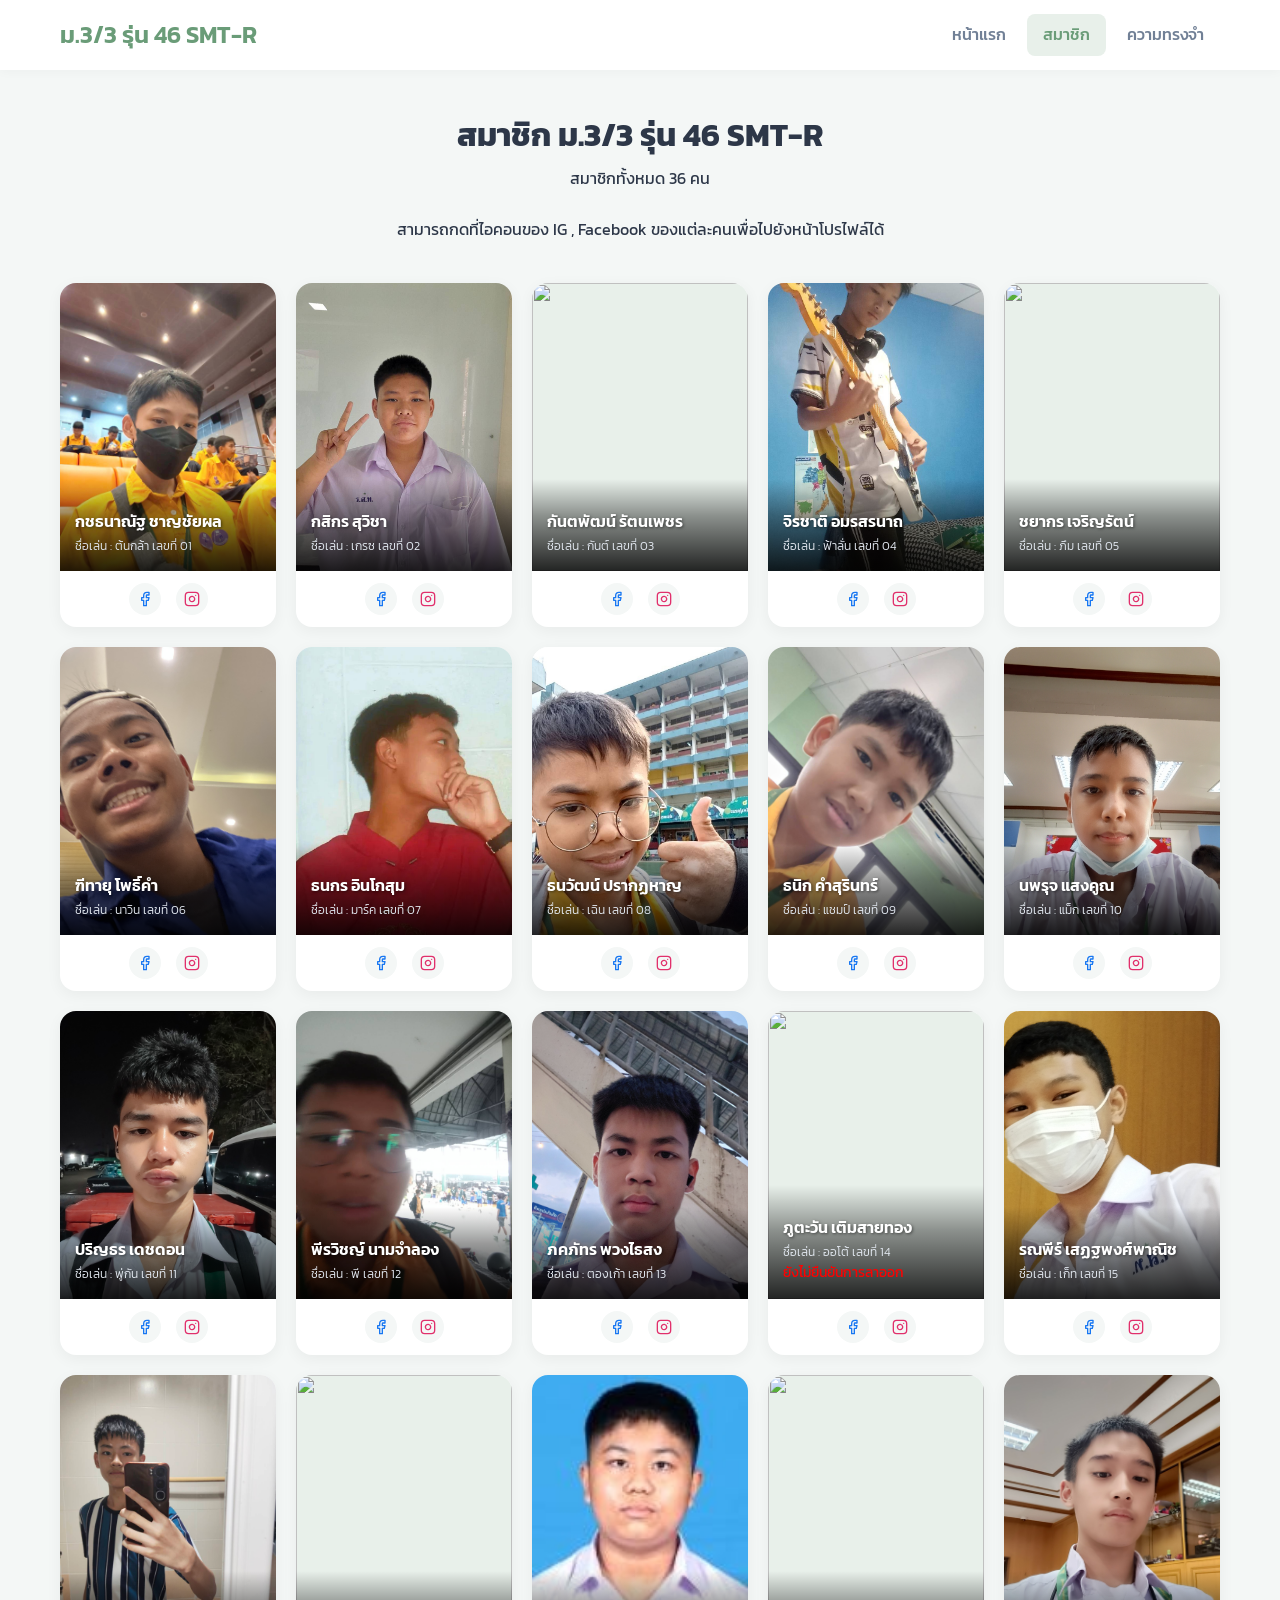
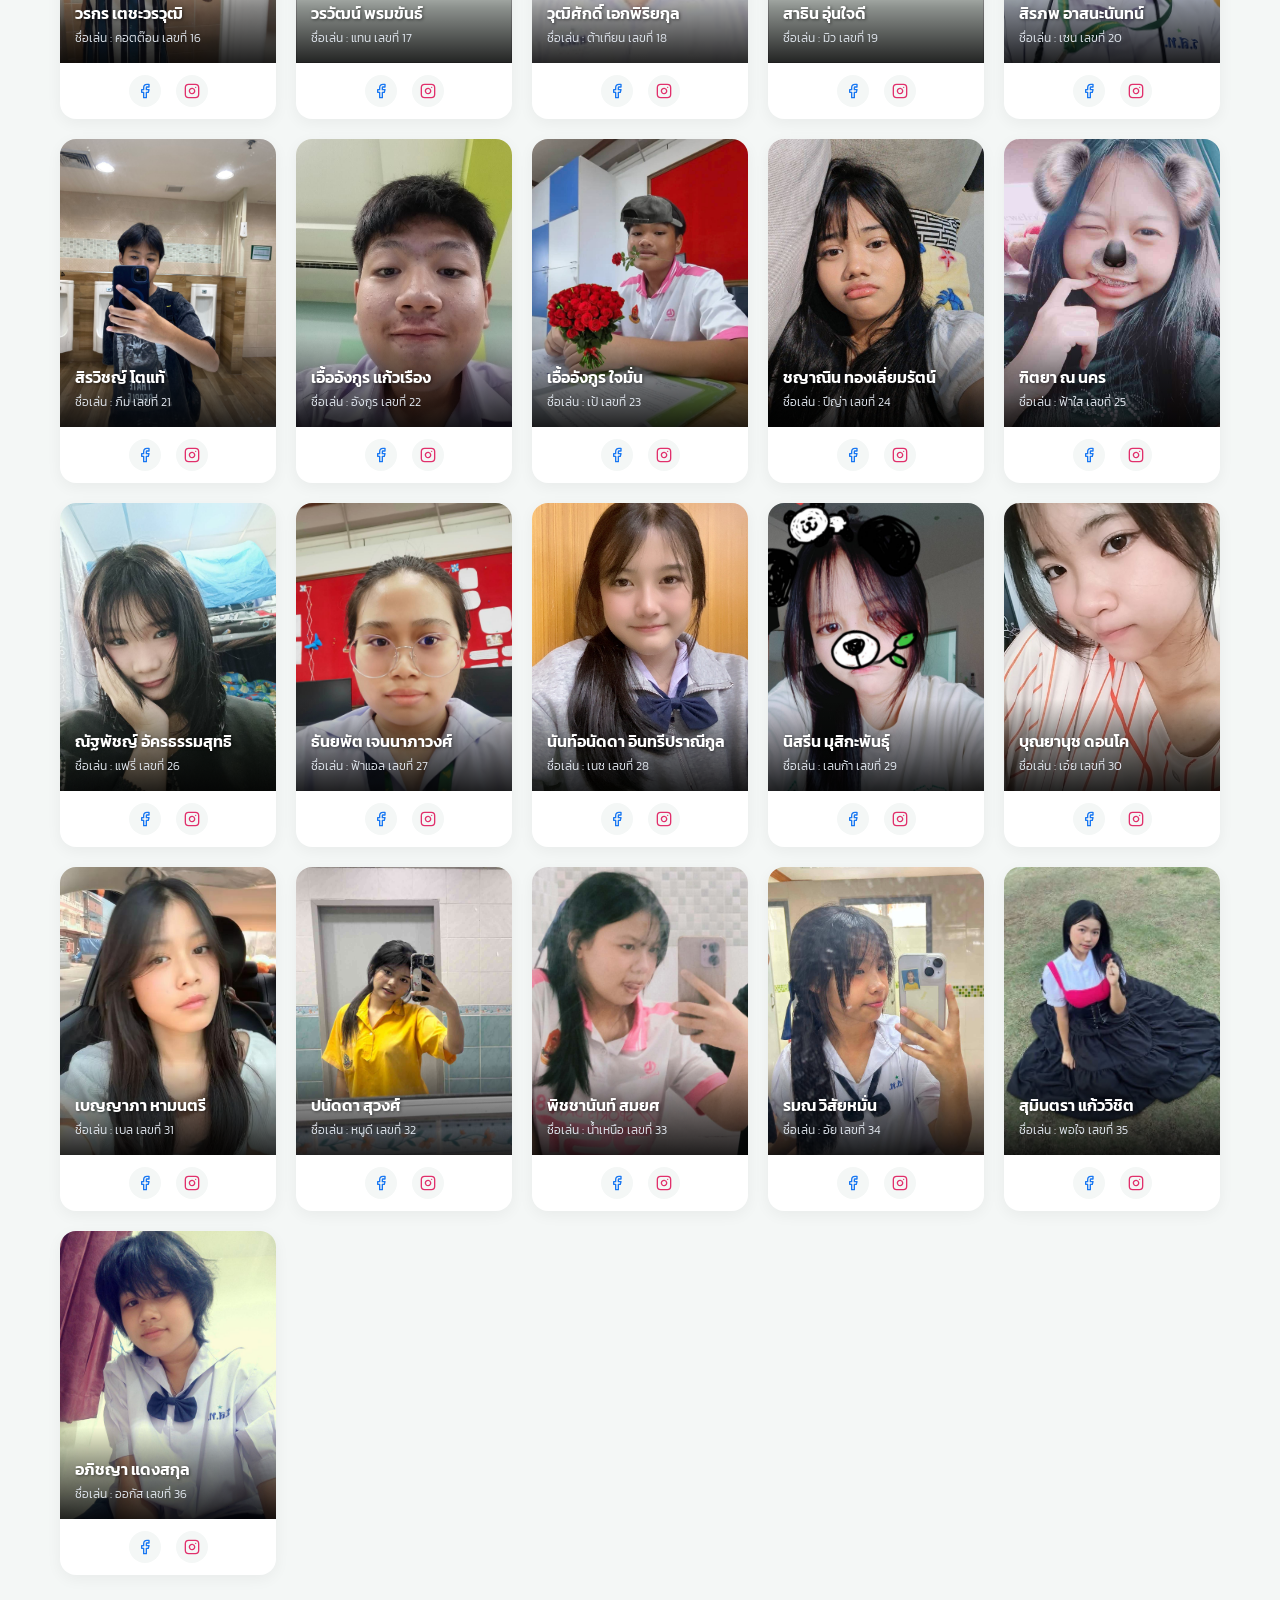
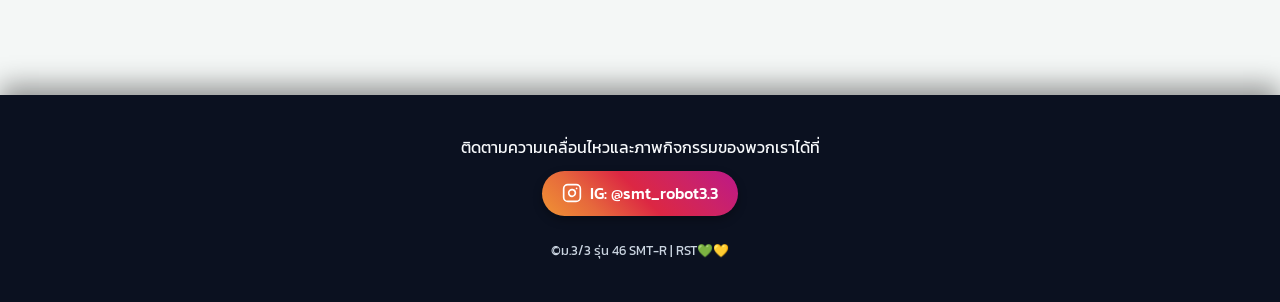
==== classmates.html @ cb4f6c8d "Update classmates.html" ====
<!DOCTYPE html>
<html lang="th">
<head>
    <meta charset="UTF-8">
    <meta name="viewport" content="width=device-width, initial-scale=1.0">
    <title>เพื่อนร่วมห้อง - ม.3/3 รุ่น 46 SMT-R</title>
    
    <!-- ฟอนต์ภาษาไทย Kanit -->
    <link rel="preconnect" href="https://fonts.googleapis.com">
    <link rel="preconnect" href="https://fonts.gstatic.com" crossorigin>
    <link href="https://fonts.googleapis.com/css2?family=Kanit:wght@300;400;500;600&display=swap" rel="stylesheet">

    <style>
        /* =========================================
            โทนสีและพื้นฐาน
           ========================================= */
        :root {
            --bg: #F4F7F6;            /* กำหนดสีพื้นหลังหลักของหน้าเว็บ (เทาอ่อน) */
            --surface: #FFFFFF;       /* กำหนดสีพื้นหลังของการ์ดและแถบเมนู (สีขาว) */
            --primary: #6A9C78;       /* กำหนดสีเขียวหลัก (โทนสบายตา) */
            --primary-light: #E8F0EA; /* กำหนดสีเขียวอ่อนสำหรับพื้นหลังเวลาชี้เมาส์ */
            --text-dark: #2D3748;     /* กำหนดสีตัวอักษรหลัก (สีเทาเข้ม) */
            --text-muted: #718096;    /* กำหนดสีตัวอักษรรอง (สีเทาอ่อน) */
            --border: #E2E8F0;        /* กำหนดสีเส้นขอบ */
        }

        * { 
            box-sizing: border-box;   /* ให้นับเส้นขอบและช่องว่างรวมในความกว้างเสมอ */
            margin: 0;                /* ลบระยะห่างด้านนอกเริ่มต้น */
            padding: 0;               /* ลบระยะห่างด้านในเริ่มต้น */
        }
        
        body {
            font-family: 'Kanit', sans-serif; /* ใช้ฟอนต์ Kanit กับทั้งหน้าเว็บ */
            background-color: var(--bg);      /* ดึงสีพื้นหลังหลักมาใช้ */
            color: var(--text-dark);          /* ดึงสีตัวอักษรหลักมาใช้ */
            line-height: 1.6;                 /* กำหนดความห่างระหว่างบรรทัดให้อ่านง่าย */
        }

        /* =========================================
           แถบนำทาง (Nav)
           ========================================= */
        nav {
            background-color: var(--surface); /* ให้แถบเมนูเป็นสีขาว */
            box-shadow: 0 2px 10px rgba(0,0,0,0.03); /* สร้างเงาบางๆ ด้านล่างแถบเมนู */
            position: sticky;                 /* ให้เมนูลอยติดขอบจอด้านบนเวลาเลื่อนลง */
            top: 0;                           /* ติดที่ตำแหน่งบนสุด (0px) */
            z-index: 100;                     /* ตั้งค่าความสูงของเลเยอร์ไม่ให้ถูกบัง */
        }
        .nav-box {
            max-width: 1200px;                /* จำกัดความกว้างเมนูไม่ให้ยาวเกิน 1200px */
            margin: 0 auto;                   /* จัดแถบเมนูให้อยู่กึ่งกลางหน้าจอ */
            padding: 0 20px;                  /* เว้นระยะห่างด้านซ้ายขวา 20px */
            display: flex;                    /* จัดวางองค์ประกอบในเมนูแนวนอน */
            justify-content: space-between;   /* ดันโลโก้ไปซ้ายสุด และเมนูไปขวาสุด */
            align-items: center;              /* จัดทุกอย่างให้อยู่กึ่งกลางแนวตั้ง */
            height: 70px;                     /* กำหนดความสูงของแถบเมนู */
        }
        .logo { 
            font-size: 1.5rem;                /* ขนาดตัวอักษรโลโก้ */
            font-weight: 600;                 /* ความหนาของตัวอักษร (หนา) */
            color: var(--primary);            /* สีโลโก้ (สีเขียวหลัก) */
            text-decoration: none;            /* เอาเส้นใต้ลิงก์ออก */
        }
        .menus { 
            display: flex;                    /* จัดเรียงปุ่มเมนูแนวนอน */
            gap: 5px;                         /* ระยะห่างระหว่างปุ่ม 5px */
        }
        .nav-link {
            text-decoration: none;            /* เอาเส้นใต้ลิงก์ออก */
            color: var(--text-muted);         /* สีตัวอักษรปุ่มปกติ */
            padding: 8px 16px;                /* ระยะห่างด้านในของปุ่ม (บน-ล่าง 8, ซ้าย-ขวา 16) */
            border-radius: 8px;               /* ความโค้งมนของปุ่ม */
            transition: 0.3s;                 /* เอฟเฟกต์การเปลี่ยนสีใช้เวลา 0.3 วินาที */
            font-weight: 500;                 /* ความหนาตัวอักษรระดับปานกลาง */
        }
        .nav-link:hover { 
            background-color: #F8FAFC;        /* สีพื้นหลังเมื่อเอาเมาส์ไปชี้ */
            color: var(--primary);            /* เปลี่ยนสีตัวอักษรเป็นสีเขียว */
        }
        .nav-link.active { 
            background-color: var(--primary-light); /* สีพื้นหลังของหน้าที่เปิดอยู่ปัจจุบัน */
            color: var(--primary);                  /* สีตัวอักษรของหน้าที่เปิดอยู่ปัจจุบัน */
        }

        /* =========================================
           เนื้อหาหลัก
           ========================================= */
        main { 
            max-width: 1200px;                /* จำกัดความกว้างเนื้อหาหลัก */
            margin: 40px auto;                /* จัดกึ่งกลาง ห่างจากด้านบน 40px */
            padding: 0 20px 80px 20px;        /* เว้นระยะห่างซ้าย ขวา ล่าง */
        }
        .header { 
            text-align: center;               /* จัดตัวอักษรให้อยู่กึ่งกลาง */
            margin-bottom: 40px;              /* เว้นระยะห่างด้านล่าง 40px ก่อนเริ่มการ์ด */
        }
        .header h2 { 
            font-size: 2rem;                  /* ขนาดหัวข้อ */
            margin-bottom: 5px;               /* ระยะห่างใต้หัวข้อเล็กน้อย */
        }

        /* =========================================
           การ์ดเพื่อน (Grid & Card)
           ========================================= */
        .grid-box {
            display: grid;                    /* ใช้ Grid Layout จัดเรียงการ์ด */
            grid-template-columns: repeat(auto-fill, minmax(180px, 1fr)); /* ปรับจำนวนคอลัมน์อัตโนมัติตามขนาดจอ */
            gap: 20px;                        /* ระยะห่างระหว่างการ์ดแต่ละใบ 20px */
        }
        .card {
            background-color: var(--surface); /* พื้นหลังการ์ดสีขาว */
            border-radius: 16px;              /* มุมการ์ดโค้ง 16px */
            overflow: hidden;                 /* ซ่อนเนื้อหาที่ล้นออกนอกกรอบการ์ด */
            box-shadow: 0 4px 15px rgba(0,0,0,0.05); /* เงาบางๆ ให้การ์ดดูลอยขึ้น */
            transition: transform 0.3s, box-shadow 0.3s; /* เอฟเฟกต์เคลื่อนไหว 0.3 วินาที */
            display: flex;                    /* จัดเนื้อหาภายในการ์ดเป็นคอลัมน์ */
            flex-direction: column;           /* เรียงจากบนลงล่าง */
        }
        .card:hover { 
            transform: translateY(-5px);      /* เมื่อเอาเมาส์ชี้ ให้การ์ดลอยขึ้น 5px */
            box-shadow: 0 8px 25px rgba(0,0,0,0.1);  /* เพิ่มเงาให้เข้มขึ้นเวลาชี้ */
        }

        /* รูปภาพ */
        .img-box {
            position: relative;               /* กำหนดเป็นกรอบอ้างอิงสำหรับข้อความทับรูป */
            width: 100%;                      /* ความกว้างเต็มกรอบการ์ด */
            aspect-ratio: 3 / 4;              /* ล็อคสัดส่วนรูปเป็นแนวตั้ง (3:4) */
            background-color: var(--primary-light); /* สีพื้นหลังตอนรอโหลดรูป */
            overflow: hidden;                 /* ตัดรูปส่วนที่ล้นออกไป */
        }
        .img { 
            width: 100%;                      /* รูปขยายเต็มความกว้าง */
            height: 100%;                     /* รูปขยายเต็มความสูง */
            object-fit: cover;                /* จัดภาพให้เต็มพื้นที่โดยไม่เสียสัดส่วน */
            object-position: center;          /* โฟกัสรูปที่จุดกึ่งกลางเสมอ */
        }

        /* ข้อความทับรูป */
        .info {
            position: absolute;               /* จัดวางอิสระซ้อนทับไปบนรูป */
            bottom: 0;                        /* ชิดขอบด้านล่าง */
            left: 0;                          /* ชิดซ้าย */
            right: 0;                         /* ชิดขวา */
            padding: 30px 15px 15px 15px;     /* ระยะห่างของข้อความ */
            background: linear-gradient(to top, rgba(0,0,0,0.85), rgba(0,0,0,0.4) 60%, transparent); /* ไล่สีดำฟุ้งๆ จากล่างขึ้นบน */
            color: white;                     /* สีตัวอักษรเป็นสีขาว */
        }
        .name { 
            font-size: 1rem;                  /* ขนาดชื่อ */
            font-weight: 600;                 /* ความหนาของชื่อ */
            margin-bottom: 2px;               /* ห่างจากชื่อเล่นด้านล่าง 2px */
            text-shadow: 1px 1px 3px rgba(0,0,0,0.5); /* เพิ่มเงาตัวหนังสือให้อ่านง่ายขึ้น */
        }
        .nick-num { 
            font-size: 0.75rem;               /* ขนาดชื่อเล่นและเลขที่ */
            font-weight: 300;                 /* ความหนาน้อย */
            color: #E2E8F0;                   /* สีเทาอ่อนมากๆ */
        }

        .nick-to {
            font-size: 0.85rem;               /* ขนาดชื่อเล่นและเลขที่ */
            font-weight: 400;                 /* ความหนาน้อย */
            color: #ff0000;  
        }

        /* ปุ่มโซเชียล */
        .social { 
            padding: 12px;                    /* ระยะห่างกรอบโซเชียล */
            display: flex;                    /* วางปุ่มแนวนอน */
            justify-content: center;          /* ให้อยู่กึ่งกลาง */
            gap: 15px;                        /* ห่างกัน 15px */
        }
        .s-btn {
            display: inline-flex;             /* จัดไอคอนและข้อความในปุ่ม */
            align-items: center;              /* ให้อยู่กึ่งกลางแนวตั้ง */
            background-color: var(--bg);      /* สีพื้นหลังปุ่มโซเชียล */
            color: var(--text-muted);         /* สีไอคอนเริ่มต้น */
            border-radius: 20px;              /* ทำปุ่มให้โค้งมน */
            text-decoration: none;            /* เอาเส้นใต้ออก */
            overflow: hidden;                 /* ซ่อนข้อความเวลาปุ่มยังไม่ขยาย */
            max-width: 32px;                  /* ขนาดกว้างเริ่มต้นเท่ากับความสูง */
            height: 32px;                     /* ความสูงปุ่ม */
            transition: max-width 0.4s, background-color 0.3s; /* แอนิเมชันปุ่มยืดออก */
        }
        .s-icon { 
            width: 32px;                      /* ความกว้างกล่องไอคอน */
            height: 32px;                     /* ความสูงกล่องไอคอน */
            display: flex;                    /* ใช้ Flexbox */
            align-items: center;              /* จัดไอคอนกึ่งกลางแนวตั้ง */
            justify-content: center;          /* จัดไอคอนกึ่งกลางแนวนอน */
            flex-shrink: 0;                   /* ห้ามกล่องไอคอนหดตัว */
        }
        .s-icon svg { 
            width: 16px;                      /* ขนาดภาพไอคอน SVG */
            height: 16px; 
        }
        .s-name { 
            font-size: 0.75rem;               /* ขนาดตัวหนังสือชื่อแอป */
            font-weight: 500;                 /* ความหนาตัวหนังสือ */
            opacity: 0;                       /* ซ่อนข้อความไว้เริ่มต้น */
            transition: opacity 0.3s;         /* เอฟเฟกต์ค่อยๆ แสดงข้อความ */
        }

        .s-btn:hover { 
            max-width: 120px;                 /* ขยายความกว้างปุ่มเมื่อเอาเมาส์ชี้ */
        }
        .s-btn:hover .s-name { 
            opacity: 1;                       /* แสดงข้อความ */
            margin-right: 12px;               /* ขยับข้อความออกจากขอบขวา */
        }

        .fb:hover { background-color: #1877F2; color: white; } /* สี Facebook ตอนชี้ */
        .fb:hover .s-icon { color: white; }
        .fb .s-icon { color: #1877F2; }       /* สีโลโก้ Facebook เริ่มต้น */

        .ig:hover { background: linear-gradient(45deg, #f09433, #e6683c, #dc2743, #cc2366, #bc1888); color: white; } /* สี IG ตอนชี้ */
        .ig:hover .s-icon { color: white; }
        .ig .s-icon { color: #E1306C; }       /* สีโลโก้ IG เริ่มต้น */

        /* =========================================
           ฟุตเตอร์ (Footer) น้ำเงินเข้ม & มีเงา
           ========================================= */
        footer {
            text-align: center;               /* จัดข้อความให้อยู่กึ่งกลาง */
            padding: 40px 20px;               /* ระยะขอบด้านใน (บนล่าง 40px ซ้ายขวา 20px) */
            background-color: #0B1120;        /* สีน้ำเงินเข้มอมดำ (Navy/Blackish blue) */
            color: #F8FAFC;                   /* สีตัวอักษรขาว/เทาอ่อน */
            position: relative;               /* เพื่อให้ตั้งค่า z-index ได้ */
            z-index: 10;                      /* ดันเลเยอร์ขึ้นมาให้สูงกว่าส่วนเนื้อหาหลัก */
            box-shadow: 0 -10px 25px rgba(0, 0, 0, 0.4); /* สร้างเงาสีดำฟุ้งๆ ทอดขึ้นไปด้านบน (-10px) */
        }
        .footer-box { 
            max-width: 1200px;                /* จำกัดความกว้างเนื้อหาข้างในฟุตเตอร์ */
            margin: 0 auto;                   /* จัดกึ่งกลางหน้าจอ */
            display: flex;                    /* จัดเรียงข้อความและปุ่ม */
            flex-direction: column;           /* เรียงจากบนลงล่าง */
            align-items: center;              /* ให้อยู่กึ่งกลางตรงกลาง */
            gap: 10px;                        /* ระยะห่างแต่ละบรรทัด 10px */
        }
        .ig-btn {
            display: inline-flex;             /* จัดไอคอนและตัวอักษรในปุ่มให้อยู่บรรทัดเดียวกัน */
            align-items: center;              /* ให้ไอคอนและอักษรอยู่กึ่งกลางบรรทัด */
            gap: 8px;                         /* ระยะห่างระหว่างไอคอนและตัวอักษร */
            background: linear-gradient(45deg, #f09433, #e6683c, #dc2743, #cc2366, #bc1888); /* ไล่สี Instagram */
            color: white;                     /* ตัวอักษรสีขาว */
            padding: 10px 20px;               /* ขนาดปุ่มด้านใน */
            border-radius: 30px;              /* มุมปุ่มโค้งมน */
            text-decoration: none;            /* เอาเส้นใต้ของลิงก์ออก */
            font-weight: 500;                 /* ความหนาปุ่มระดับกลาง */
            box-shadow: 0 4px 10px rgba(0,0,0,0.3); /* สร้างเงาปุ่มเล็กน้อย */
            transition: transform 0.3s, box-shadow 0.3s; /* แอนิเมชันปุ่มกดลง */
        }
        .ig-btn:hover { 
            transform: translateY(-3px);      /* เวลาชี้ให้ปุ่มลอยขึ้นนิดนึง */
            box-shadow: 0 8px 15px rgba(225, 48, 108, 0.5); /* เงาเข้มขึ้นตามสีชมพูไอจี */
        }
        .ig-btn svg { 
            width: 20px;                      /* กำหนดขนาดไอคอน IG */
            height: 20px; 
        }
        .footer-copyright {
            font-size: 0.8rem;                /* กำหนดให้ขนาดตัวหนังสือลิขสิทธิ์เล็กลง */
            margin-top: 15px;                 /* ห่างจากปุ่มด้านบน 15px */
            color: #cbd5e1;                   /* ใช้สีเทาหม่นๆ ไม่แย่งจุดสนใจ */
        }

        /* =========================================
            มือถือ (Responsive)
           ========================================= */
        @media (max-width: 480px) {
            .nav-box { flex-direction: column; height: auto; padding: 10px 20px; gap: 10px; }
            .grid-box { grid-template-columns: repeat(2, 1fr); gap: 12px; } /* บังคับ 2 คอลัมน์ */
            .info { padding: 20px 10px 10px 10px; }
            .name { font-size: 0.85rem; }
            .nick-num { font-size: 0.65rem; }
            .social { padding: 8px; gap: 8px; }
            .s-btn { height: 28px; max-width: 28px; }
            .s-icon { width: 28px; height: 28px; }
            .s-icon svg { width: 14px; height: 14px; }
            .s-btn:hover { max-width: 100px; }
        }
    </style>
</head>
<body>

    <nav>
        <div class="nav-box">
            <a href="index.html" class="logo"> ม.3/3 รุ่น 46 SMT-R</a>
            <div class="menus">
                <a href="index.html" class="nav-link">หน้าแรก</a>
                <a href="classmates.html" class="nav-link active">สมาชิก</a>
                
                <a href="memories.html" class="nav-link">ความทรงจำ</a>
            </div>
        </div>
    </nav>

    <main>
        <div class="header">
            <h2>สมาชิก ม.3/3 รุ่น 46 SMT-R</h2>
            <p>สมาชิกทั้งหมด 36 คน</p>
            <br>
            <p>สามารถกดที่ไอคอนของ IG , Facebook ของแต่ละคนเพื่อไปยังหน้าโปรไฟล์ได้</p>
        </div>
        
        <div class="grid-box">
            
            <!-- คนที่ 01 -->
            <div class="card">
                <div class="img-box">
                    <img src="tonkla.jpg" alt="รูปเพื่อน" class="img">
                    <div class="info">
                        <h3 class="name">กชธนาณัฐ ชาญชัยผล</h3>
                        <p class="nick-num">ชื่อเล่น : ต้นกล้า  เลขที่ 01</p>
                    </div>
                </div>
                <div class="social">
                    <a href="https://www.facebook.com/share/1FX5ShppeL/" class="s-btn fb"><span class="s-icon"><svg xmlns="http://www.w3.org/2000/svg" viewBox="0 0 24 24" fill="none" stroke="currentColor" stroke-width="2" stroke-linecap="round" stroke-linejoin="round"><path d="M18 2h-3a5 5 0 0 0-5 5v3H7v4h3v8h4v-8h3l1-4h-4V7a1 1 0 0 1 1-1h3z"></path></svg></span><span class="s-name">Kochthananat chanchaipol</span></a>
                    <a href="https://www.instagram.com/tonkla_5.8y?igsh=MWU4dWRueWw5M2Q1eQ==" class="s-btn ig"><span class="s-icon"><svg xmlns="http://www.w3.org/2000/svg" viewBox="0 0 24 24" fill="none" stroke="currentColor" stroke-width="2" stroke-linecap="round" stroke-linejoin="round"><rect x="2" y="2" width="20" height="20" rx="5" ry="5"></rect><path d="M16 11.37A4 4 0 1 1 12.63 8 4 4 0 0 1 16 11.37z"></path><line x1="17.5" y1="6.5" x2="17.51" y2="6.5"></line></svg></span><span class="s-name">@tonkla_5.8y</span></a>
                </div>
            </div>

            <!-- คนที่ 02 -->
            <div class="card">
                <div class="img-box">
                    <img src="ged.jpg" alt="รูปเพื่อน" class="img">
                    <div class="info">
                        <h3 class="name">กสิกร สุวิชา</h3>
                        <p class="nick-num">ชื่อเล่น : เกรซ  เลขที่ 02</p>
                    </div>
                </div>
                <div class="social">
                    <a href="https://www.facebook.com/share/1B6TUvKcwF/" class="s-btn fb"><span class="s-icon"><svg xmlns="http://www.w3.org/2000/svg" viewBox="0 0 24 24" fill="none" stroke="currentColor" stroke-width="2" stroke-linecap="round" stroke-linejoin="round"><path d="M18 2h-3a5 5 0 0 0-5 5v3H7v4h3v8h4v-8h3l1-4h-4V7a1 1 0 0 1 1-1h3z"></path></svg></span><span class="s-name">Kasikron Sunaree Nantasan</span></a>
                    <a href="https://www.instagram.com/kasikorn2555?igsh=MmZ2Z3VnMTRsZXoy " class="s-btn ig"><span class="s-icon"><svg xmlns="http://www.w3.org/2000/svg" viewBox="0 0 24 24" fill="none" stroke="currentColor" stroke-width="2" stroke-linecap="round" stroke-linejoin="round"><rect x="2" y="2" width="20" height="20" rx="5" ry="5"></rect><path d="M16 11.37A4 4 0 1 1 12.63 8 4 4 0 0 1 16 11.37z"></path><line x1="17.5" y1="6.5" x2="17.51" y2="6.5"></line></svg></span><span class="s-name">@kasikorn2555</span></a>
                </div>
            </div>

            <!-- คนที่ 03 -->
            <div class="card">
                <div class="img-box">
                    <img src="" alt="" class="img">
                    <div class="info">
                        <h3 class="name">กันตพัฒน์ รัตนเพชร</h3>
                        <p class="nick-num">ชื่อเล่น : กันต์  เลขที่ 03</p>
                    </div>
                </div>
                <div class="social">
                    <a href="#" class="s-btn fb"><span class="s-icon"><svg xmlns="http://www.w3.org/2000/svg" viewBox="0 0 24 24" fill="none" stroke="currentColor" stroke-width="2" stroke-linecap="round" stroke-linejoin="round"><path d="M18 2h-3a5 5 0 0 0-5 5v3H7v4h3v8h4v-8h3l1-4h-4V7a1 1 0 0 1 1-1h3z"></path></svg></span><span class="s-name">ไม่ทราบข้อมูล</span></a>
                    <a href="#" class="s-btn ig"><span class="s-icon"><svg xmlns="http://www.w3.org/2000/svg" viewBox="0 0 24 24" fill="none" stroke="currentColor" stroke-width="2" stroke-linecap="round" stroke-linejoin="round"><rect x="2" y="2" width="20" height="20" rx="5" ry="5"></rect><path d="M16 11.37A4 4 0 1 1 12.63 8 4 4 0 0 1 16 11.37z"></path><line x1="17.5" y1="6.5" x2="17.51" y2="6.5"></line></svg></span><span class="s-name">ไม่ทราบข้อมูล</span></a>
                </div>
            </div>

            <!-- คนที่ 04 -->
            <div class="card">
                <div class="img-box">
                    <img src="fahlan.jpg" alt="รูปเพื่อน" class="img">
                    <div class="info">
                        <h3 class="name">จิรชาติ อมรสรนาถ</h3>
                        <p class="nick-num">ชื่อเล่น : ฟ้าลั่น  เลขที่ 04</p>
                    </div>
                </div>
                <div class="social">
                    <a href="#" class="s-btn fb"><span class="s-icon"><svg xmlns="http://www.w3.org/2000/svg" viewBox="0 0 24 24" fill="none" stroke="currentColor" stroke-width="2" stroke-linecap="round" stroke-linejoin="round"><path d="M18 2h-3a5 5 0 0 0-5 5v3H7v4h3v8h4v-8h3l1-4h-4V7a1 1 0 0 1 1-1h3z"></path></svg></span><span class="s-name">ถูกลบออกโดยมิทราบสาเหตุ</span></a>
                    <a href="https://www.instagram.com/numtui_67/" class="s-btn ig"><span class="s-icon"><svg xmlns="http://www.w3.org/2000/svg" viewBox="0 0 24 24" fill="none" stroke="currentColor" stroke-width="2" stroke-linecap="round" stroke-linejoin="round"><rect x="2" y="2" width="20" height="20" rx="5" ry="5"></rect><path d="M16 11.37A4 4 0 1 1 12.63 8 4 4 0 0 1 16 11.37z"></path><line x1="17.5" y1="6.5" x2="17.51" y2="6.5"></line></svg></span><span class="s-name">@numtui_67</span></a>
                </div>
            </div>

            <!-- คนที่ 05 -->
            <div class="card">
                <div class="img-box">
                    <img src="" alt="" class="img">
                    <div class="info">
                        <h3 class="name">ชยากร เจริญรัตน์</h3>
                        <p class="nick-num">ชื่อเล่น : ภึม  เลขที่ 05</p>
                    </div>
                </div>
                <div class="social">
                    <a href="#" class="s-btn fb"><span class="s-icon"><svg xmlns="http://www.w3.org/2000/svg" viewBox="0 0 24 24" fill="none" stroke="currentColor" stroke-width="2" stroke-linecap="round" stroke-linejoin="round"><path d="M18 2h-3a5 5 0 0 0-5 5v3H7v4h3v8h4v-8h3l1-4h-4V7a1 1 0 0 1 1-1h3z"></path></svg></span><span class="s-name">ไม่ทราบข้อมูล</span></a>
                    <a href="#" class="s-btn ig"><span class="s-icon"><svg xmlns="http://www.w3.org/2000/svg" viewBox="0 0 24 24" fill="none" stroke="currentColor" stroke-width="2" stroke-linecap="round" stroke-linejoin="round"><rect x="2" y="2" width="20" height="20" rx="5" ry="5"></rect><path d="M16 11.37A4 4 0 1 1 12.63 8 4 4 0 0 1 16 11.37z"></path><line x1="17.5" y1="6.5" x2="17.51" y2="6.5"></line></svg></span><span class="s-name">ไม่ทราบข้อมูล</span></a>
                </div>
            </div>

            <!-- คนที่ 06 -->
            <div class="card">
                <div class="img-box">
                    <img src="navin.jpeg" alt="รูปเพื่อน" class="img">
                    <div class="info">
                        <h3 class="name">ฑีทายุ โพธิ์คำ</h3>
                        <p class="nick-num">ชื่อเล่น : นาวิน  เลขที่ 06</p>
                    </div>
                </div>
                <div class="social">
                    <a href="https://www.facebook.com/share/1CS7peY6ir/" class="s-btn fb"><span class="s-icon"><svg xmlns="http://www.w3.org/2000/svg" viewBox="0 0 24 24" fill="none" stroke="currentColor" stroke-width="2" stroke-linecap="round" stroke-linejoin="round"><path d="M18 2h-3a5 5 0 0 0-5 5v3H7v4h3v8h4v-8h3l1-4h-4V7a1 1 0 0 1 1-1h3z"></path></svg></span><span class="s-name">Teethayu Phokham</span></a>
                    <a href="https://www.instagram.com/n.teethayu?igsh=djNrcTl5cWkyenF6" class="s-btn ig"><span class="s-icon"><svg xmlns="http://www.w3.org/2000/svg" viewBox="0 0 24 24" fill="none" stroke="currentColor" stroke-width="2" stroke-linecap="round" stroke-linejoin="round"><rect x="2" y="2" width="20" height="20" rx="5" ry="5"></rect><path d="M16 11.37A4 4 0 1 1 12.63 8 4 4 0 0 1 16 11.37z"></path><line x1="17.5" y1="6.5" x2="17.51" y2="6.5"></line></svg></span><span class="s-name">@n.teethayu</span></a>
                </div>
            </div>
            
            <!-- คนที่ 07 -->
            <div class="card">
                <div class="img-box">
                    <img src="mark.jpg" alt="รูปเพื่อน" class="img">
                    <div class="info">
                        <h3 class="name">ธนกร อินโกสุม</h3>
                        <p class="nick-num">ชื่อเล่น : มาร์ค  เลขที่ 07</p>
                    </div>
                </div>
                <div class="social">
                    <a href="https://www.facebook.com/mark.mark.50324" class="s-btn fb"><span class="s-icon"><svg xmlns="http://www.w3.org/2000/svg" viewBox="0 0 24 24" fill="none" stroke="currentColor" stroke-width="2" stroke-linecap="round" stroke-linejoin="round"><path d="M18 2h-3a5 5 0 0 0-5 5v3H7v4h3v8h4v-8h3l1-4h-4V7a1 1 0 0 1 1-1h3z"></path></svg></span><span class="s-name">Mark Mark</span></a>
                    <a href="https://www.instagram.com/tk_marzz?igsh=MXN3NmQyNHIyYjNwNQ==" class="s-btn ig"><span class="s-icon"><svg xmlns="http://www.w3.org/2000/svg" viewBox="0 0 24 24" fill="none" stroke="currentColor" stroke-width="2" stroke-linecap="round" stroke-linejoin="round"><rect x="2" y="2" width="20" height="20" rx="5" ry="5"></rect><path d="M16 11.37A4 4 0 1 1 12.63 8 4 4 0 0 1 16 11.37z"></path><line x1="17.5" y1="6.5" x2="17.51" y2="6.5"></line></svg></span><span class="s-name">@tk_marzz</span></a>
                </div>
            </div>

            <!-- คนที่ 08 -->
                            <div class="card">
                <div class="img-box">
                    <img src="chen.jpg" alt="รูปเพื่อน" class="img">
                    <div class="info">
                        <h3 class="name">ธนวัฒน์ ปรากฏหาญ</h3>
                        <p class="nick-num">ชื่อเล่น : เฉิน  เลขที่ 08</p>
                    </div>
                </div>
                <div class="social">
                    <a href="https://www.facebook.com/thanawat.pragothan" class="s-btn fb"><span class="s-icon"><svg xmlns="http://www.w3.org/2000/svg" viewBox="0 0 24 24" fill="none" stroke="currentColor" stroke-width="2" stroke-linecap="round" stroke-linejoin="round"><path d="M18 2h-3a5 5 0 0 0-5 5v3H7v4h3v8h4v-8h3l1-4h-4V7a1 1 0 0 1 1-1h3z"></path></svg></span><span class="s-name">Tanawat Pragothan</span></a>
                    <a href="https://www.instagram.com/thanawatpragothan/" class="s-btn ig"><span class="s-icon"><svg xmlns="http://www.w3.org/2000/svg" viewBox="0 0 24 24" fill="none" stroke="currentColor" stroke-width="2" stroke-linecap="round" stroke-linejoin="round"><rect x="2" y="2" width="20" height="20" rx="5" ry="5"></rect><path d="M16 11.37A4 4 0 1 1 12.63 8 4 4 0 0 1 16 11.37z"></path><line x1="17.5" y1="6.5" x2="17.51" y2="6.5"></line></svg></span><span class="s-name">@thanawatpragothan</span></a>
                </div>
            </div>

            <!-- คนที่ 09 -->
            <div class="card">
                <div class="img-box">
                    <img src="cham.jpg" alt="รูปเพื่อน" class="img">
                    <div class="info">
                        <h3 class="name">ธนิก คำสุรินทร์</h3>
                        <p class="nick-num">ชื่อเล่น : แชมป์  เลขที่ 09</p>
                    </div>
                </div>
                <div class="social">
                    <a href="https://www.facebook.com/ch.mp.kha.surinthr" class="s-btn fb"><span class="s-icon"><svg xmlns="http://www.w3.org/2000/svg" viewBox="0 0 24 24" fill="none" stroke="currentColor" stroke-width="2" stroke-linecap="round" stroke-linejoin="round"><path d="M18 2h-3a5 5 0 0 0-5 5v3H7v4h3v8h4v-8h3l1-4h-4V7a1 1 0 0 1 1-1h3z"></path></svg></span><span class="s-name">แชมป์ คำสุรินทร์</span></a>
                    <a href="https://www.instagram.com/aechmpkhamsurinthr?igsh=MXVpaGd4d2xna2hndA==" class="s-btn ig"><span class="s-icon"><svg xmlns="http://www.w3.org/2000/svg" viewBox="0 0 24 24" fill="none" stroke="currentColor" stroke-width="2" stroke-linecap="round" stroke-linejoin="round"><rect x="2" y="2" width="20" height="20" rx="5" ry="5"></rect><path d="M16 11.37A4 4 0 1 1 12.63 8 4 4 0 0 1 16 11.37z"></path><line x1="17.5" y1="6.5" x2="17.51" y2="6.5"></line></svg></span><span class="s-name">@aechmpkhamsurinthr</span></a>
                </div>
            </div>

            <!-- คนที่ 10 -->
            <div class="card">
                <div class="img-box">
                    <img src="max.jpg" alt="รูปเพื่อน" class="img">
                    <div class="info">
                        <h3 class="name">นพรุจ แสงคูณ</h3>
                        <p class="nick-num">ชื่อเล่น : แม็ก  เลขที่ 10</p>
                    </div>
                </div>
                <div class="social">
                    <a href="#" class="s-btn fb"><span class="s-icon"><svg xmlns="http://www.w3.org/2000/svg" viewBox="0 0 24 24" fill="none" stroke="currentColor" stroke-width="2" stroke-linecap="round" stroke-linejoin="round"><path d="M18 2h-3a5 5 0 0 0-5 5v3H7v4h3v8h4v-8h3l1-4h-4V7a1 1 0 0 1 1-1h3z"></path></svg></span><span class="s-name">ไม่ทราบข้อมูล</span></a>
                    <a href="#" class="s-btn ig"><span class="s-icon"><svg xmlns="http://www.w3.org/2000/svg" viewBox="0 0 24 24" fill="none" stroke="currentColor" stroke-width="2" stroke-linecap="round" stroke-linejoin="round"><rect x="2" y="2" width="20" height="20" rx="5" ry="5"></rect><path d="M16 11.37A4 4 0 1 1 12.63 8 4 4 0 0 1 16 11.37z"></path><line x1="17.5" y1="6.5" x2="17.51" y2="6.5"></line></svg></span><span class="s-name">ไม่ทราบข้อมูล</span></a>
                </div>
            </div>

            <!-- คนที่ 11 -->
            <div class="card">
                <div class="img-box">
                    <img src="pukan.jpg" alt="รูปเพื่อน" class="img">
                    <div class="info">
                        <h3 class="name">ปริญธร เดชดอน</h3>
                        <p class="nick-num">ชื่อเล่น : พู่กัน  เลขที่ 11</p>
                    </div>
                </div>
                <div class="social">
                    <a href="https://www.facebook.com/share/17WJrRQ1Rr/" class="s-btn fb"><span class="s-icon"><svg xmlns="http://www.w3.org/2000/svg" viewBox="0 0 24 24" fill="none" stroke="currentColor" stroke-width="2" stroke-linecap="round" stroke-linejoin="round"><path d="M18 2h-3a5 5 0 0 0-5 5v3H7v4h3v8h4v-8h3l1-4h-4V7a1 1 0 0 1 1-1h3z"></path></svg></span><span class="s-name">พู่กัน คับ</span></a>
                    <a href="https://www.instagram.com/jujan_1027?igsh=cWZwaTIxMjlmZnFs" class="s-btn ig"><span class="s-icon"><svg xmlns="http://www.w3.org/2000/svg" viewBox="0 0 24 24" fill="none" stroke="currentColor" stroke-width="2" stroke-linecap="round" stroke-linejoin="round"><rect x="2" y="2" width="20" height="20" rx="5" ry="5"></rect><path d="M16 11.37A4 4 0 1 1 12.63 8 4 4 0 0 1 16 11.37z"></path><line x1="17.5" y1="6.5" x2="17.51" y2="6.5"></line></svg></span><span class="s-name">@jujan_1027</span></a>
                </div>
            </div>

            <!-- คนที่ 12 -->
            <div class="card">
                <div class="img-box">
                    <img src="p.jpg" alt="รูปเพื่อน" class="img">
                    <div class="info">
                        <h3 class="name">พีรวิชญ์ นามจำลอง</h3>
                        <p class="nick-num">ชื่อเล่น : พี  เลขที่ 12</p>
                    </div>
                </div>
                <div class="social">
                    <a href="https://www.facebook.com/share/1Hp2Wha4fJ/" class="s-btn fb"><span class="s-icon"><svg xmlns="http://www.w3.org/2000/svg" viewBox="0 0 24 24" fill="none" stroke="currentColor" stroke-width="2" stroke-linecap="round" stroke-linejoin="round"><path d="M18 2h-3a5 5 0 0 0-5 5v3H7v4h3v8h4v-8h3l1-4h-4V7a1 1 0 0 1 1-1h3z"></path></svg></span><span class="s-name">พีรวิชญ์ นามจำลอง</span></a>
                    <a href="https://www.instagram.com/pphhii.1234?igsh=MTc4aDBkems0bWhvdQ==" class="s-btn ig"><span class="s-icon"><svg xmlns="http://www.w3.org/2000/svg" viewBox="0 0 24 24" fill="none" stroke="currentColor" stroke-width="2" stroke-linecap="round" stroke-linejoin="round"><rect x="2" y="2" width="20" height="20" rx="5" ry="5"></rect><path d="M16 11.37A4 4 0 1 1 12.63 8 4 4 0 0 1 16 11.37z"></path><line x1="17.5" y1="6.5" x2="17.51" y2="6.5"></line></svg></span><span class="s-name">@pphhii.1234</span></a>
                </div>
            </div>

            <!-- คนที่ 13 -->
            <div class="card">
                <div class="img-box">
                    <img src="tonggao.jpg" alt="รูปเพื่อน" class="img">
                    <div class="info">
                        <h3 class="name">ภคภัทร พวงไธสง</h3>
                        <p class="nick-num">ชื่อเล่น : ตองเก้า  เลขที่ 13</p>
                    </div>
                </div>
                <div class="social">
                    <a href="https://www.facebook.com/share/15mJ8eLTrF6/" class="s-btn fb"><span class="s-icon"><svg xmlns="http://www.w3.org/2000/svg" viewBox="0 0 24 24" fill="none" stroke="currentColor" stroke-width="2" stroke-linecap="round" stroke-linejoin="round"><path d="M18 2h-3a5 5 0 0 0-5 5v3H7v4h3v8h4v-8h3l1-4h-4V7a1 1 0 0 1 1-1h3z"></path></svg></span><span class="s-name">Phakaphat Puangthaisong</span></a>
                    <a href="https://www.instagram.com/tongkaw_999?igsh=am5jbXhic3ZucGx5" class="s-btn ig"><span class="s-icon"><svg xmlns="http://www.w3.org/2000/svg" viewBox="0 0 24 24" fill="none" stroke="currentColor" stroke-width="2" stroke-linecap="round" stroke-linejoin="round"><rect x="2" y="2" width="20" height="20" rx="5" ry="5"></rect><path d="M16 11.37A4 4 0 1 1 12.63 8 4 4 0 0 1 16 11.37z"></path><line x1="17.5" y1="6.5" x2="17.51" y2="6.5"></line></svg></span><span class="s-name">@tongkaw_999</span></a>
                </div>
            </div>

            <!-- คนที่ 14 -->
            <div class="card">
                <div class="img-box">
                    <img src="" alt="" class="img">
                    <div class="info">
                        <h3 class="name">ภูตะวัน เติมสายทอง</h3>
                        <p class="nick-num">ชื่อเล่น : ออโต้  เลขที่ 14</p>
                        <p class="nick-to">ยังไม่ยืนยันการลาออก</p>
                    </div>
                </div>
                <div class="social">
                    <a href="#" class="s-btn fb"><span class="s-icon"><svg xmlns="http://www.w3.org/2000/svg" viewBox="0 0 24 24" fill="none" stroke="currentColor" stroke-width="2" stroke-linecap="round" stroke-linejoin="round"><path d="M18 2h-3a5 5 0 0 0-5 5v3H7v4h3v8h4v-8h3l1-4h-4V7a1 1 0 0 1 1-1h3z"></path></svg></span><span class="s-name">ไม่ทราบข้อมูล</span></a>
                    <a href="#" class="s-btn ig"><span class="s-icon"><svg xmlns="http://www.w3.org/2000/svg" viewBox="0 0 24 24" fill="none" stroke="currentColor" stroke-width="2" stroke-linecap="round" stroke-linejoin="round"><rect x="2" y="2" width="20" height="20" rx="5" ry="5"></rect><path d="M16 11.37A4 4 0 1 1 12.63 8 4 4 0 0 1 16 11.37z"></path><line x1="17.5" y1="6.5" x2="17.51" y2="6.5"></line></svg></span><span class="s-name">ไม่ทราบข้อมูล</span></a>
                </div>
            </div>

            <!-- คนที่ 15 -->
            <div class="card">
                <div class="img-box">
                    <img src="get.jpg" alt="รูปเพื่อน" class="img">
                    <div class="info">
                        <h3 class="name">รณพีร์ เสฏฐพงศ์พาณิช</h3>
                        <p class="nick-num">ชื่อเล่น : เก็ท  เลขที่ 15</p>
                    </div>
                </div>
                <div class="social">
                    <a href="https://www.facebook.com/share/1AtDJihijU/" class="s-btn fb"><span class="s-icon"><svg xmlns="http://www.w3.org/2000/svg" viewBox="0 0 24 24" fill="none" stroke="currentColor" stroke-width="2" stroke-linecap="round" stroke-linejoin="round"><path d="M18 2h-3a5 5 0 0 0-5 5v3H7v4h3v8h4v-8h3l1-4h-4V7a1 1 0 0 1 1-1h3z"></path></svg></span><span class="s-name">Ronnapi Settapongpanit</span></a>
                    <a href="https://www.instagram.com/getloveslatte?igsh=YjJmbXljNHA2d2tp" class="s-btn ig"><span class="s-icon"><svg xmlns="http://www.w3.org/2000/svg" viewBox="0 0 24 24" fill="none" stroke="currentColor" stroke-width="2" stroke-linecap="round" stroke-linejoin="round"><rect x="2" y="2" width="20" height="20" rx="5" ry="5"></rect><path d="M16 11.37A4 4 0 1 1 12.63 8 4 4 0 0 1 16 11.37z"></path><line x1="17.5" y1="6.5" x2="17.51" y2="6.5"></line></svg></span><span class="s-name">@getloveslatte</span></a>
                </div>
            </div>

            <!-- คนที่ 16 -->
            <div class="card">
                <div class="img-box">
                    <img src="cotton.jpg" alt="รูปเพื่อน" class="img">
                    <div class="info">
                        <h3 class="name">วรกร เตชะวรวุฒิ</h3>
                        <p class="nick-num">ชื่อเล่น : คอตต๊อน  เลขที่ 16</p>
                    </div>
                </div>
                <div class="social">
                    <a href="#" class="s-btn fb"><span class="s-icon"><svg xmlns="http://www.w3.org/2000/svg" viewBox="0 0 24 24" fill="none" stroke="currentColor" stroke-width="2" stroke-linecap="round" stroke-linejoin="round"><path d="M18 2h-3a5 5 0 0 0-5 5v3H7v4h3v8h4v-8h3l1-4h-4V7a1 1 0 0 1 1-1h3z"></path></svg></span><span class="s-name">ไม่ทราบข้อมูล</span></a>
                    <a href="https://www.instagram.com/cxt_.txn_?igsh=M2gzMjFxbWJxdzVo" class="s-btn ig"><span class="s-icon"><svg xmlns="http://www.w3.org/2000/svg" viewBox="0 0 24 24" fill="none" stroke="currentColor" stroke-width="2" stroke-linecap="round" stroke-linejoin="round"><rect x="2" y="2" width="20" height="20" rx="5" ry="5"></rect><path d="M16 11.37A4 4 0 1 1 12.63 8 4 4 0 0 1 16 11.37z"></path><line x1="17.5" y1="6.5" x2="17.51" y2="6.5"></line></svg></span><span class="s-name">@cxt_.txn_</span></a>
                </div>
            </div>

            <!-- คนที่ 17 -->
            <div class="card">
                <div class="img-box">
                    <img src="" alt="" class="img">
                    <div class="info">
                        <h3 class="name">วรวัฒน์ พรมขันธ์</h3>
                        <p class="nick-num">ชื่อเล่น : แทน  เลขที่ 17</p>
                    </div>
                </div>
                <div class="social">
                    <a href="https://www.facebook.com/share/1Av9cDQAiw/" class="s-btn fb"><span class="s-icon"><svg xmlns="http://www.w3.org/2000/svg" viewBox="0 0 24 24" fill="none" stroke="currentColor" stroke-width="2" stroke-linecap="round" stroke-linejoin="round"><path d="M18 2h-3a5 5 0 0 0-5 5v3H7v4h3v8h4v-8h3l1-4h-4V7a1 1 0 0 1 1-1h3z"></path></svg></span><span class="s-name">วรวัฒน์ พรมขันธ์</span></a>
                    <a href="#" class="s-btn ig"><span class="s-icon"><svg xmlns="http://www.w3.org/2000/svg" viewBox="0 0 24 24" fill="none" stroke="currentColor" stroke-width="2" stroke-linecap="round" stroke-linejoin="round"><rect x="2" y="2" width="20" height="20" rx="5" ry="5"></rect><path d="M16 11.37A4 4 0 1 1 12.63 8 4 4 0 0 1 16 11.37z"></path><line x1="17.5" y1="6.5" x2="17.51" y2="6.5"></line></svg></span><span class="s-name">ไม่ทราบข้อมูล</span></a>
                </div>
            </div>

            <!-- คนที่ 18 -->
            <div class="card">
                <div class="img-box">
                    <img src="tatian.jpg" alt="รูปเพื่อน" class="img">
                    <div class="info">
                        <h3 class="name">วุฒิศักดิ์ เอกพิริยกุล</h3>
                        <p class="nick-num">ชื่อเล่น : ต้าเทียน  เลขที่ 18</p>
                    </div>
                </div>
                <div class="social">
                    <a href="#" class="s-btn fb"><span class="s-icon"><svg xmlns="http://www.w3.org/2000/svg" viewBox="0 0 24 24" fill="none" stroke="currentColor" stroke-width="2" stroke-linecap="round" stroke-linejoin="round"><path d="M18 2h-3a5 5 0 0 0-5 5v3H7v4h3v8h4v-8h3l1-4h-4V7a1 1 0 0 1 1-1h3z"></path></svg></span><span class="s-name">ไม่ทราบข้อมูล</span></a>
                    <a href="#" class="s-btn ig"><span class="s-icon"><svg xmlns="http://www.w3.org/2000/svg" viewBox="0 0 24 24" fill="none" stroke="currentColor" stroke-width="2" stroke-linecap="round" stroke-linejoin="round"><rect x="2" y="2" width="20" height="20" rx="5" ry="5"></rect><path d="M16 11.37A4 4 0 1 1 12.63 8 4 4 0 0 1 16 11.37z"></path><line x1="17.5" y1="6.5" x2="17.51" y2="6.5"></line></svg></span><span class="s-name">ไม่ทราบข้อมูล</span></a>
                </div>
            </div>

            <!-- คนที่ 19 -->
            <div class="card">
                <div class="img-box">
                    <img src="" alt="" class="img">
                    <div class="info">
                        <h3 class="name">สาธิน อุ่นใจดี</h3>
                        <p class="nick-num">ชื่อเล่น : มิว  เลขที่ 19</p>
                    </div>
                </div>
                <div class="social">
                    <a href="#" class="s-btn fb"><span class="s-icon"><svg xmlns="http://www.w3.org/2000/svg" viewBox="0 0 24 24" fill="none" stroke="currentColor" stroke-width="2" stroke-linecap="round" stroke-linejoin="round"><path d="M18 2h-3a5 5 0 0 0-5 5v3H7v4h3v8h4v-8h3l1-4h-4V7a1 1 0 0 1 1-1h3z"></path></svg></span><span class="s-name">ไม่ทราบข้อมูล</span></a>
                    <a href="#" class="s-btn ig"><span class="s-icon"><svg xmlns="http://www.w3.org/2000/svg" viewBox="0 0 24 24" fill="none" stroke="currentColor" stroke-width="2" stroke-linecap="round" stroke-linejoin="round"><rect x="2" y="2" width="20" height="20" rx="5" ry="5"></rect><path d="M16 11.37A4 4 0 1 1 12.63 8 4 4 0 0 1 16 11.37z"></path><line x1="17.5" y1="6.5" x2="17.51" y2="6.5"></line></svg></span><span class="s-name">ไม่ทราบข้อมูล</span></a>
                </div>
            </div>

            <!-- คนที่ 20 -->
            <div class="card">
                <div class="img-box">
                    <img src="sen.jpg" alt="รูปเพื่อน" class="img">
                    <div class="info">
                        <h3 class="name">สิรภพ อาสนะนันทน์</h3>
                        <p class="nick-num">ชื่อเล่น : เซน  เลขที่ 20</p>
                    </div>
                </div>
                <div class="social">
                    <a href="https://www.facebook.com/zenzen.sirapop" class="s-btn fb"><span class="s-icon"><svg xmlns="http://www.w3.org/2000/svg" viewBox="0 0 24 24" fill="none" stroke="currentColor" stroke-width="2" stroke-linecap="round" stroke-linejoin="round"><path d="M18 2h-3a5 5 0 0 0-5 5v3H7v4h3v8h4v-8h3l1-4h-4V7a1 1 0 0 1 1-1h3z"></path></svg></span><span class="s-name">ZenZen Sirapop</span></a>
                    <a href="#" class="s-btn ig"><span class="s-icon"><svg xmlns="http://www.w3.org/2000/svg" viewBox="0 0 24 24" fill="none" stroke="currentColor" stroke-width="2" stroke-linecap="round" stroke-linejoin="round"><rect x="2" y="2" width="20" height="20" rx="5" ry="5"></rect><path d="M16 11.37A4 4 0 1 1 12.63 8 4 4 0 0 1 16 11.37z"></path><line x1="17.5" y1="6.5" x2="17.51" y2="6.5"></line></svg></span><span class="s-name">ไม่ทราบข้อมูล</span></a>
                </div>
            </div>

            <!-- คนที่ 21 -->
            <div class="card">
                <div class="img-box">
                    <img src="peem.jpeg" alt="รูปเพื่อน" class="img">
                    <div class="info">
                        <h3 class="name">สิรวิชญ์ โตแท้</h3>
                        <p class="nick-num">ชื่อเล่น : ภึม  เลขที่ 21</p>
                    </div>
                </div>
                <div class="social">
                    <a href="https://www.facebook.com/peem.sirawit" class="s-btn fb"><span class="s-icon"><svg xmlns="http://www.w3.org/2000/svg" viewBox="0 0 24 24" fill="none" stroke="currentColor" stroke-width="2" stroke-linecap="round" stroke-linejoin="round"><path d="M18 2h-3a5 5 0 0 0-5 5v3H7v4h3v8h4v-8h3l1-4h-4V7a1 1 0 0 1 1-1h3z"></path></svg></span><span class="s-name">Peem Sirawit</span></a>
                    <a href="https://www.instagram.com/xererzis._?igsh=MWhpYm9lemxjbnJhcA==" class="s-btn ig"><span class="s-icon"><svg xmlns="http://www.w3.org/2000/svg" viewBox="0 0 24 24" fill="none" stroke="currentColor" stroke-width="2" stroke-linecap="round" stroke-linejoin="round"><rect x="2" y="2" width="20" height="20" rx="5" ry="5"></rect><path d="M16 11.37A4 4 0 1 1 12.63 8 4 4 0 0 1 16 11.37z"></path><line x1="17.5" y1="6.5" x2="17.51" y2="6.5"></line></svg></span><span class="s-name">@xererzis._</span></a>
                </div>
            </div>

            <!-- คนที่ 22 -->
            <div class="card">
                <div class="img-box">
                    <img src="aunkun.jpg" alt="รูปเพื่อน" class="img">
                    <div class="info">
                        <h3 class="name">เอื้ออังกูร แก้วเรือง</h3>
                        <p class="nick-num">ชื่อเล่น : อังกูร  เลขที่ 22</p>
                    </div>
                </div>
                <div class="social">
                    <a href="https://www.facebook.com/auaungkun.aunkun" class="s-btn fb"><span class="s-icon"><svg xmlns="http://www.w3.org/2000/svg" viewBox="0 0 24 24" fill="none" stroke="currentColor" stroke-width="2" stroke-linecap="round" stroke-linejoin="round"><path d="M18 2h-3a5 5 0 0 0-5 5v3H7v4h3v8h4v-8h3l1-4h-4V7a1 1 0 0 1 1-1h3z"></path></svg></span><span class="s-name">BakAngkoon Kaewruang</span></a>
                    <a href="https://www.instagram.com/a7_nwx?igsh=dGxybno2MjFtODkx" class="s-btn ig"><span class="s-icon"><svg xmlns="http://www.w3.org/2000/svg" viewBox="0 0 24 24" fill="none" stroke="currentColor" stroke-width="2" stroke-linecap="round" stroke-linejoin="round"><rect x="2" y="2" width="20" height="20" rx="5" ry="5"></rect><path d="M16 11.37A4 4 0 1 1 12.63 8 4 4 0 0 1 16 11.37z"></path><line x1="17.5" y1="6.5" x2="17.51" y2="6.5"></line></svg></span><span class="s-name">@a7_nwx</span></a>
                </div>
            </div>

            <!-- คนที่ 23 -->
            <div class="card">
                <div class="img-box">
                    <img src="pae.jpg" alt="รูปเพื่อน" class="img">
                    <div class="info">
                        <h3 class="name">เอื้ออังกูร ใจมั่น</h3>
                        <p class="nick-num">ชื่อเล่น : เป้  เลขที่ 23</p>
                    </div>
                </div>
                <div class="social">
                    <a href="https://www.facebook.com/pae.xi.2025" class="s-btn fb"><span class="s-icon"><svg xmlns="http://www.w3.org/2000/svg" viewBox="0 0 24 24" fill="none" stroke="currentColor" stroke-width="2" stroke-linecap="round" stroke-linejoin="round"><path d="M18 2h-3a5 5 0 0 0-5 5v3H7v4h3v8h4v-8h3l1-4h-4V7a1 1 0 0 1 1-1h3z"></path></svg></span><span class="s-name">PaelnwZa Kuki</span></a>
                    <a href="https://www.instagram.com/p.pae_2333?igsh=MXY1cWpsc2t2dTJxMQ==" class="s-btn ig"><span class="s-icon"><svg xmlns="http://www.w3.org/2000/svg" viewBox="0 0 24 24" fill="none" stroke="currentColor" stroke-width="2" stroke-linecap="round" stroke-linejoin="round"><rect x="2" y="2" width="20" height="20" rx="5" ry="5"></rect><path d="M16 11.37A4 4 0 1 1 12.63 8 4 4 0 0 1 16 11.37z"></path><line x1="17.5" y1="6.5" x2="17.51" y2="6.5"></line></svg></span><span class="s-name">@p.pae_2333</span></a>
                </div>
            </div>

            <!-- คนที่ 24 -->
            <div class="card">
                <div class="img-box">
                    <img src="peya.jpg" alt="รูปเพื่อน" class="img">
                    <div class="info">
                        <h3 class="name">ชญาณิน ทองเลี่ยมรัตน์</h3>
                        <p class="nick-num">ชื่อเล่น : ปีญ่า  เลขที่ 24</p>
                    </div>
                </div>
                <div class="social">
                    <a href="https://www.facebook.com/share/17maCW39K4/" class="s-btn fb"><span class="s-icon"><svg xmlns="http://www.w3.org/2000/svg" viewBox="0 0 24 24" fill="none" stroke="currentColor" stroke-width="2" stroke-linecap="round" stroke-linejoin="round"><path d="M18 2h-3a5 5 0 0 0-5 5v3H7v4h3v8h4v-8h3l1-4h-4V7a1 1 0 0 1 1-1h3z"></path></svg></span><span class="s-name">Pie Xus</span></a>
                    <a href="https://www.instagram.com/plexuszi?igsh=MWF6NGNmdWhtbTFtNg==" class="s-btn ig"><span class="s-icon"><svg xmlns="http://www.w3.org/2000/svg" viewBox="0 0 24 24" fill="none" stroke="currentColor" stroke-width="2" stroke-linecap="round" stroke-linejoin="round"><rect x="2" y="2" width="20" height="20" rx="5" ry="5"></rect><path d="M16 11.37A4 4 0 1 1 12.63 8 4 4 0 0 1 16 11.37z"></path><line x1="17.5" y1="6.5" x2="17.51" y2="6.5"></line></svg></span><span class="s-name">@plexuszi</span></a>
                </div>
            </div>

            <!-- คนที่ 25 -->
            <div class="card">
                <div class="img-box">
                    <img src="fahsai.jpg" alt="รูปเพื่อน" class="img">
                    <div class="info">
                        <h3 class="name">ฑิตยา ณ นคร</h3>
                        <p class="nick-num">ชื่อเล่น : ฟ้าใส  เลขที่ 25</p>
                    </div>
                </div>
                <div class="social">
                    <a href="https://www.facebook.com/share/18HwLAVcUg/" class="s-btn fb"><span class="s-icon"><svg xmlns="http://www.w3.org/2000/svg" viewBox="0 0 24 24" fill="none" stroke="currentColor" stroke-width="2" stroke-linecap="round" stroke-linejoin="round"><path d="M18 2h-3a5 5 0 0 0-5 5v3H7v4h3v8h4v-8h3l1-4h-4V7a1 1 0 0 1 1-1h3z"></path></svg></span><span class="s-name">Zxl Xqt</span></a>
                    <a href="https://www.instagram.com/xcu_wer?igsh=MTEzcWY2N2FjejR5Yg==" class="s-btn ig"><span class="s-icon"><svg xmlns="http://www.w3.org/2000/svg" viewBox="0 0 24 24" fill="none" stroke="currentColor" stroke-width="2" stroke-linecap="round" stroke-linejoin="round"><rect x="2" y="2" width="20" height="20" rx="5" ry="5"></rect><path d="M16 11.37A4 4 0 1 1 12.63 8 4 4 0 0 1 16 11.37z"></path><line x1="17.5" y1="6.5" x2="17.51" y2="6.5"></line></svg></span><span class="s-name">@xcu_wer</span></a>
                </div>
            </div>

            <!-- คนที่ 26 -->
            <div class="card">
                <div class="img-box">
                    <img src="farry.jpg" alt="รูปเพื่อน" class="img">
                    <div class="info">
                        <h3 class="name">ณัฐพัชญ์ อัครธรรมสุทธิ</h3>
                        <p class="nick-num">ชื่อเล่น : แฟรี่  เลขที่ 26</p>
                    </div>
                </div>
                <div class="social">
                    <a href="https://www.facebook.com/share/14fA3NA96nV/" class="s-btn fb"><span class="s-icon"><svg xmlns="http://www.w3.org/2000/svg" viewBox="0 0 24 24" fill="none" stroke="currentColor" stroke-width="2" stroke-linecap="round" stroke-linejoin="round"><path d="M18 2h-3a5 5 0 0 0-5 5v3H7v4h3v8h4v-8h3l1-4h-4V7a1 1 0 0 1 1-1h3z"></path></svg></span><span class="s-name">Coffee San</span></a>
                    <a href="https://www.instagram.com/natthapat_.fairyya?igsh=MTc2anluZHk2b3cyYg==" class="s-btn ig"><span class="s-icon"><svg xmlns="http://www.w3.org/2000/svg" viewBox="0 0 24 24" fill="none" stroke="currentColor" stroke-width="2" stroke-linecap="round" stroke-linejoin="round"><rect x="2" y="2" width="20" height="20" rx="5" ry="5"></rect><path d="M16 11.37A4 4 0 1 1 12.63 8 4 4 0 0 1 16 11.37z"></path><line x1="17.5" y1="6.5" x2="17.51" y2="6.5"></line></svg></span><span class="s-name">@natthapat_.fairyya</span></a>
                </div>
            </div>

            <!-- คนที่ 27 -->
            <div class="card">
                <div class="img-box">
                    <img src="fahl.jpg" alt="รูปเพื่อน" class="img">
                    <div class="info">
                        <h3 class="name">ธันยพัต เจนนาภาวงศ์</h3>
                        <p class="nick-num">ชื่อเล่น : ฟ้าแอล  เลขที่ 27</p>
                    </div>
                </div>
                <div class="social">
                    <a href="#" class="s-btn fb"><span class="s-icon"><svg xmlns="http://www.w3.org/2000/svg" viewBox="0 0 24 24" fill="none" stroke="currentColor" stroke-width="2" stroke-linecap="round" stroke-linejoin="round"><path d="M18 2h-3a5 5 0 0 0-5 5v3H7v4h3v8h4v-8h3l1-4h-4V7a1 1 0 0 1 1-1h3z"></path></svg></span><span class="s-name">ไม่ทราบข้อมูล</span></a>
                    <a href="#" class="s-btn ig"><span class="s-icon"><svg xmlns="http://www.w3.org/2000/svg" viewBox="0 0 24 24" fill="none" stroke="currentColor" stroke-width="2" stroke-linecap="round" stroke-linejoin="round"><rect x="2" y="2" width="20" height="20" rx="5" ry="5"></rect><path d="M16 11.37A4 4 0 1 1 12.63 8 4 4 0 0 1 16 11.37z"></path><line x1="17.5" y1="6.5" x2="17.51" y2="6.5"></line></svg></span><span class="s-name">ไม่ทราบข้อมูล</span></a>
                </div>
            </div>

            <!-- คนที่ 28 -->
            <div class="card">
                <div class="img-box">
                    <img src="nace.jpeg" alt="รูปเพื่อน" class="img">
                    <div class="info">
                        <h3 class="name">นันท์อนัดดา อินทรีปราณีกูล</h3>
                        <p class="nick-num">ชื่อเล่น : เนซ  เลขที่ 28</p>
                    </div>
                </div>
                <div class="social">
                    <a href="https://www.facebook.com/share/18dNmURz6K/" class="s-btn fb"><span class="s-icon"><svg xmlns="http://www.w3.org/2000/svg" viewBox="0 0 24 24" fill="none" stroke="currentColor" stroke-width="2" stroke-linecap="round" stroke-linejoin="round"><path d="M18 2h-3a5 5 0 0 0-5 5v3H7v4h3v8h4v-8h3l1-4h-4V7a1 1 0 0 1 1-1h3z"></path></svg></span><span class="s-name">เนซ เนซ</span></a>
                    <a href="https://www.instagram.com/n_nacez?igsh=cmQ4NGU2cWt2ejk4" class="s-btn ig"><span class="s-icon"><svg xmlns="http://www.w3.org/2000/svg" viewBox="0 0 24 24" fill="none" stroke="currentColor" stroke-width="2" stroke-linecap="round" stroke-linejoin="round"><rect x="2" y="2" width="20" height="20" rx="5" ry="5"></rect><path d="M16 11.37A4 4 0 1 1 12.63 8 4 4 0 0 1 16 11.37z"></path><line x1="17.5" y1="6.5" x2="17.51" y2="6.5"></line></svg></span><span class="s-name">@n_nacez</span></a>
                </div>
            </div>

            <!-- คนที่ 29 -->
            <div class="card">
                <div class="img-box">
                    <img src="lenka.jpg" alt="รูปเพื่อน" class="img">
                    <div class="info">
                        <h3 class="name">นิสรีน มุสิกะพันธุ์</h3>
                        <p class="nick-num">ชื่อเล่น : เลนก้า  เลขที่ 29</p>
                    </div>
                </div>
                <div class="social">
                    <a href="https://www.facebook.com/share/1BJgptvN4K/" class="s-btn fb"><span class="s-icon"><svg xmlns="http://www.w3.org/2000/svg" viewBox="0 0 24 24" fill="none" stroke="currentColor" stroke-width="2" stroke-linecap="round" stroke-linejoin="round"><path d="M18 2h-3a5 5 0 0 0-5 5v3H7v4h3v8h4v-8h3l1-4h-4V7a1 1 0 0 1 1-1h3z"></path></svg></span><span class="s-name">เลนกา ก่าก้า</span></a>
                    <a href="https://www.instagram.com/l_uxckz?igsh=cHJ0cGkzZ2VqdGY2" class="s-btn ig"><span class="s-icon"><svg xmlns="http://www.w3.org/2000/svg" viewBox="0 0 24 24" fill="none" stroke="currentColor" stroke-width="2" stroke-linecap="round" stroke-linejoin="round"><rect x="2" y="2" width="20" height="20" rx="5" ry="5"></rect><path d="M16 11.37A4 4 0 1 1 12.63 8 4 4 0 0 1 16 11.37z"></path><line x1="17.5" y1="6.5" x2="17.51" y2="6.5"></line></svg></span><span class="s-name">@l_uxckz</span></a>
                </div>
            </div>

            <!-- คนที่ 30 -->
            <div class="card">
                <div class="img-box">
                    <img src="aei.jpg" alt="รูปเพื่อน" class="img">
                    <div class="info">
                        <h3 class="name">บุณยานุช ดอนโค</h3>
                        <p class="nick-num">ชื่อเล่น : เอ๋ย  เลขที่ 30</p>
                    </div>
                </div>
                <div class="social">
                    <a href="#" class="s-btn fb"><span class="s-icon"><svg xmlns="http://www.w3.org/2000/svg" viewBox="0 0 24 24" fill="none" stroke="currentColor" stroke-width="2" stroke-linecap="round" stroke-linejoin="round"><path d="M18 2h-3a5 5 0 0 0-5 5v3H7v4h3v8h4v-8h3l1-4h-4V7a1 1 0 0 1 1-1h3z"></path></svg></span><span class="s-name">ไม่ทราบข้อมูล</span></a>
                    <a href="https://www.instagram.com/y.a__ee?igsh=MXViMXg0MnMyOW96Mw==" class="s-btn ig"><span class="s-icon"><svg xmlns="http://www.w3.org/2000/svg" viewBox="0 0 24 24" fill="none" stroke="currentColor" stroke-width="2" stroke-linecap="round" stroke-linejoin="round"><rect x="2" y="2" width="20" height="20" rx="5" ry="5"></rect><path d="M16 11.37A4 4 0 1 1 12.63 8 4 4 0 0 1 16 11.37z"></path><line x1="17.5" y1="6.5" x2="17.51" y2="6.5"></line></svg></span><span class="s-name">y.a_ee</span></a>
                </div>
            </div>

            <!-- คนที่ 31 -->
            <div class="card">
                <div class="img-box">
                    <img src="bell.jpg" alt="รูปเพื่อน" class="img">
                    <div class="info">
                        <h3 class="name">เบญญาภา หามนตรี</h3>
                        <p class="nick-num">ชื่อเล่น : เบล  เลขที่ 31</p>
                    </div>
                </div>
                <div class="social">
                    <a href="https://www.facebook.com/share/18V2nzT2P7/" class="s-btn fb"><span class="s-icon"><svg xmlns="http://www.w3.org/2000/svg" viewBox="0 0 24 24" fill="none" stroke="currentColor" stroke-width="2" stroke-linecap="round" stroke-linejoin="round"><path d="M18 2h-3a5 5 0 0 0-5 5v3H7v4h3v8h4v-8h3l1-4h-4V7a1 1 0 0 1 1-1h3z"></path></svg></span><span class="s-name">Belle Hamontree</span></a>
                    <a href="https://www.instagram.com/bb_bxll_?igsh=ZnZtOWc2ang1NG1w" class="s-btn ig"><span class="s-icon"><svg xmlns="http://www.w3.org/2000/svg" viewBox="0 0 24 24" fill="none" stroke="currentColor" stroke-width="2" stroke-linecap="round" stroke-linejoin="round"><rect x="2" y="2" width="20" height="20" rx="5" ry="5"></rect><path d="M16 11.37A4 4 0 1 1 12.63 8 4 4 0 0 1 16 11.37z"></path><line x1="17.5" y1="6.5" x2="17.51" y2="6.5"></line></svg></span><span class="s-name">@bb_bxll_</span></a>
                </div>
            </div>

            <!-- คนที่ 32 -->
            <div class="card">
                <div class="img-box">
                    <img src="nude.jpg" alt="รูปเพื่อน" class="img">
                    <div class="info">
                        <h3 class="name">ปนัดดา สุวงศ์</h3>
                        <p class="nick-num">ชื่อเล่น : หนูดี  เลขที่ 32</p>
                    </div>
                </div>
                <div class="social">
                    <a href="https://www.facebook.com/share/1LPj9CMhrp/" class="s-btn fb"><span class="s-icon"><svg xmlns="http://www.w3.org/2000/svg" viewBox="0 0 24 24" fill="none" stroke="currentColor" stroke-width="2" stroke-linecap="round" stroke-linejoin="round"><path d="M18 2h-3a5 5 0 0 0-5 5v3H7v4h3v8h4v-8h3l1-4h-4V7a1 1 0 0 1 1-1h3z"></path></svg></span><span class="s-name">Panadda Suwong</span></a>
                    <a href="https://www.instagram.com/i.panudd?igsh=MXM1NmZrdnpjdXc1OQ==" class="s-btn ig"><span class="s-icon"><svg xmlns="http://www.w3.org/2000/svg" viewBox="0 0 24 24" fill="none" stroke="currentColor" stroke-width="2" stroke-linecap="round" stroke-linejoin="round"><rect x="2" y="2" width="20" height="20" rx="5" ry="5"></rect><path d="M16 11.37A4 4 0 1 1 12.63 8 4 4 0 0 1 16 11.37z"></path><line x1="17.5" y1="6.5" x2="17.51" y2="6.5"></line></svg></span><span class="s-name">i.panudd</span></a>
                </div>
            </div>

            <!-- คนที่ 33 -->
            <div class="card">
                <div class="img-box">
                    <img src="nam.jpg" alt="รูปเพื่อน" class="img">
                    <div class="info">
                        <h3 class="name">พิชชานันท์ สมยศ</h3>
                        <p class="nick-num">ชื่อเล่น : น้ำเหนือ  เลขที่ 33</p>
                    </div>
                </div>
                <div class="social">
                    <a href="https://www.facebook.com/share/1Fiex1qpbd/" class="s-btn fb"><span class="s-icon"><svg xmlns="http://www.w3.org/2000/svg" viewBox="0 0 24 24" fill="none" stroke="currentColor" stroke-width="2" stroke-linecap="round" stroke-linejoin="round"><path d="M18 2h-3a5 5 0 0 0-5 5v3H7v4h3v8h4v-8h3l1-4h-4V7a1 1 0 0 1 1-1h3z"></path></svg></span><span class="s-name">ナムヌアー</span></a>
                    <a href="https://www.instagram.com/pn._namnuea?igsh=YzBmYnM1M2NmN2to" class="s-btn ig"><span class="s-icon"><svg xmlns="http://www.w3.org/2000/svg" viewBox="0 0 24 24" fill="none" stroke="currentColor" stroke-width="2" stroke-linecap="round" stroke-linejoin="round"><rect x="2" y="2" width="20" height="20" rx="5" ry="5"></rect><path d="M16 11.37A4 4 0 1 1 12.63 8 4 4 0 0 1 16 11.37z"></path><line x1="17.5" y1="6.5" x2="17.51" y2="6.5"></line></svg></span><span class="s-name">@pn._namnuea</span></a>
                </div>
            </div>

            <!-- คนที่ 34 -->
            <div class="card">
                <div class="img-box">
                    <img src="i.jpg" alt="รูปเพื่อน" class="img">
                    <div class="info">
                        <h3 class="name">รมณ วิสัยหมั่น</h3>
                        <p class="nick-num">ชื่อเล่น : อัย  เลขที่ 34</p>
                    </div>
                </div>
                <div class="social">
                    <a href="https://www.facebook.com/share/1CRMxLQaRd/" class="s-btn fb"><span class="s-icon"><svg xmlns="http://www.w3.org/2000/svg" viewBox="0 0 24 24" fill="none" stroke="currentColor" stroke-width="2" stroke-linecap="round" stroke-linejoin="round"><path d="M18 2h-3a5 5 0 0 0-5 5v3H7v4h3v8h4v-8h3l1-4h-4V7a1 1 0 0 1 1-1h3z"></path></svg></span><span class="s-name">Rramn Ax</span></a>
                    <a href="https://www.instagram.com/x._aaxi?igsh=bDUzdXI3bGEzdXQ5" class="s-btn ig"><span class="s-icon"><svg xmlns="http://www.w3.org/2000/svg" viewBox="0 0 24 24" fill="none" stroke="currentColor" stroke-width="2" stroke-linecap="round" stroke-linejoin="round"><rect x="2" y="2" width="20" height="20" rx="5" ry="5"></rect><path d="M16 11.37A4 4 0 1 1 12.63 8 4 4 0 0 1 16 11.37z"></path><line x1="17.5" y1="6.5" x2="17.51" y2="6.5"></line></svg></span><span class="s-name">@x._aaxi</span></a>
                </div>
            </div>

            <!-- คนที่ 35 -->
            <div class="card">
                <div class="img-box">
                    <img src="pojai.jpg" alt="รูปเพื่อน" class="img">
                    <div class="info">
                        <h3 class="name">สุมินตรา แก้ววิชิต</h3>
                        <p class="nick-num">ชื่อเล่น : พอใจ  เลขที่ 35</p>
                    </div>
                </div>
                <div class="social">
                    <a href="https://www.facebook.com/share/1aoc7x5eRi/" class="s-btn fb"><span class="s-icon"><svg xmlns="http://www.w3.org/2000/svg" viewBox="0 0 24 24" fill="none" stroke="currentColor" stroke-width="2" stroke-linecap="round" stroke-linejoin="round"><path d="M18 2h-3a5 5 0 0 0-5 5v3H7v4h3v8h4v-8h3l1-4h-4V7a1 1 0 0 1 1-1h3z"></path></svg></span><span class="s-name">Sumintra Kaewichit</span></a>
                    <a href="https://www.instagram.com/artnimus_9?igsh=d21sdm0zejFydHR0" class="s-btn ig"><span class="s-icon"><svg xmlns="http://www.w3.org/2000/svg" viewBox="0 0 24 24" fill="none" stroke="currentColor" stroke-width="2" stroke-linecap="round" stroke-linejoin="round"><rect x="2" y="2" width="20" height="20" rx="5" ry="5"></rect><path d="M16 11.37A4 4 0 1 1 12.63 8 4 4 0 0 1 16 11.37z"></path><line x1="17.5" y1="6.5" x2="17.51" y2="6.5"></line></svg></span><span class="s-name">@artnimus_9</span></a>
                </div>
            </div>

            <!-- คนที่ 36 -->
            <div class="card">
                <div class="img-box">
                    <img src="august.jpg" alt="รูปเพื่อน" class="img">
                    <div class="info">
                        <h3 class="name">อภิชญา แดงสกุล</h3>
                        <p class="nick-num">ชื่อเล่น : ออกัส  เลขที่ 36</p>
                    </div>
                </div>
                <div class="social">
                    <a href="https://www.facebook.com/share/1EeyNX2DVL/" class="s-btn fb"><span class="s-icon"><svg xmlns="http://www.w3.org/2000/svg" viewBox="0 0 24 24" fill="none" stroke="currentColor" stroke-width="2" stroke-linecap="round" stroke-linejoin="round"><path d="M18 2h-3a5 5 0 0 0-5 5v3H7v4h3v8h4v-8h3l1-4h-4V7a1 1 0 0 1 1-1h3z"></path></svg></span><span class="s-name">August Gust</span></a>
                    <a href="https://www.instagram.com/agxus_xt?igsh=MTBvd2dkNmc3MDg0ag==" class="s-btn ig"><span class="s-icon"><svg xmlns="http://www.w3.org/2000/svg" viewBox="0 0 24 24" fill="none" stroke="currentColor" stroke-width="2" stroke-linecap="round" stroke-linejoin="round"><rect x="2" y="2" width="20" height="20" rx="5" ry="5"></rect><path d="M16 11.37A4 4 0 1 1 12.63 8 4 4 0 0 1 16 11.37z"></path><line x1="17.5" y1="6.5" x2="17.51" y2="6.5"></line></svg></span><span class="s-name">@agxus_xt</span></a>
                </div>
            </div>

        </div>
    </main>

    <!-- ฟุตเตอร์ของห้อง (สีน้ำเงินดำ มีเงาขึ้นด้านบน) -->
    <footer>
        <div class="footer-box">
            <p>ติดตามความเคลื่อนไหวและภาพกิจกรรมของพวกเราได้ที่</p>
            <a href="https://www.instagram.com/smt_robot3.3?igsh=MTd0OWd5OTZza3B4bA==" target="_blank" class="ig-btn">
                <svg xmlns="http://www.w3.org/2000/svg" viewBox="0 0 24 24" fill="none" stroke="currentColor" stroke-width="2" stroke-linecap="round" stroke-linejoin="round"><rect x="2" y="2" width="20" height="20" rx="5" ry="5"></rect><path d="M16 11.37A4 4 0 1 1 12.63 8 4 4 0 0 1 16 11.37z"></path><line x1="17.5" y1="6.5" x2="17.51" y2="6.5"></line></svg>
                IG: @smt_robot3.3
            </a>
            <!-- เรียกใช้คลาส footer-copyright จาก CSS แทนการใส่ Style โดยตรง -->
            <p class="footer-copyright">©ม.3/3 รุ่น 46 SMT-R | RST💚💛</p>
        </div>
    </footer>

</body>
</html>
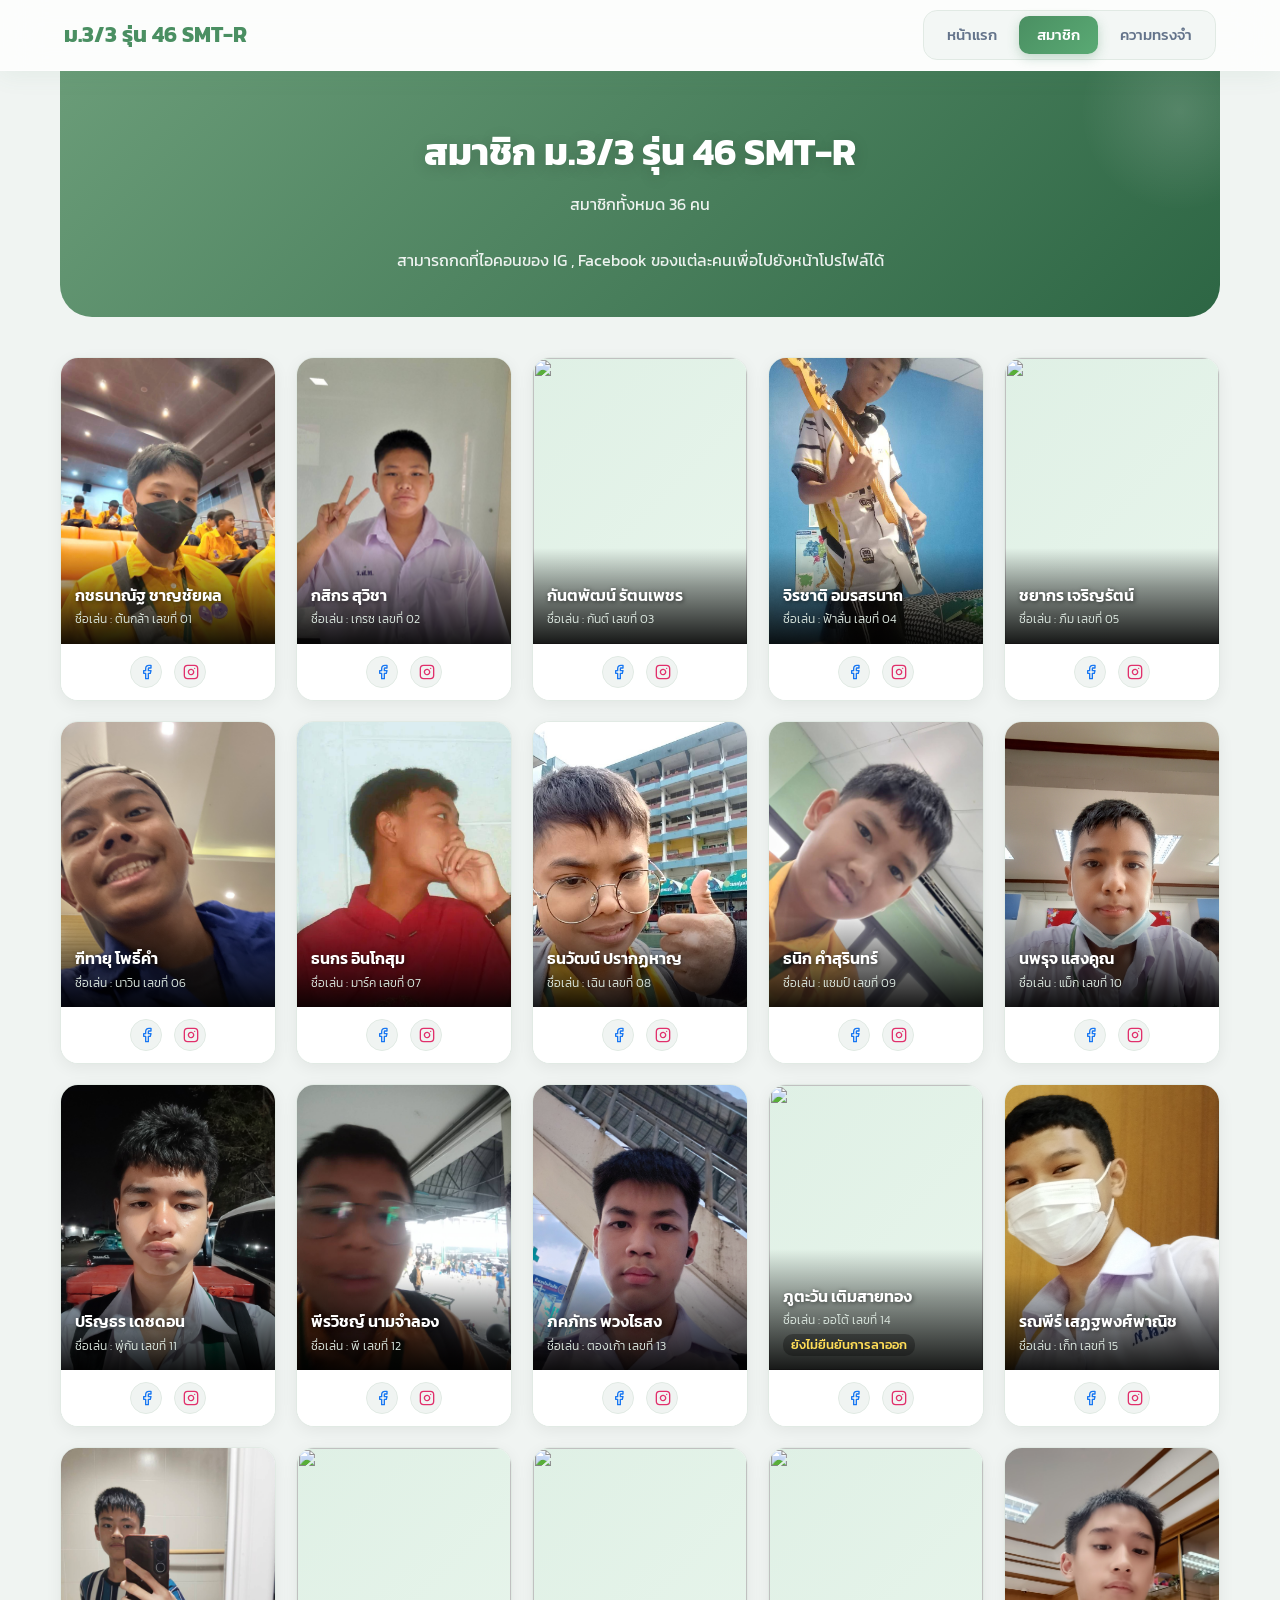
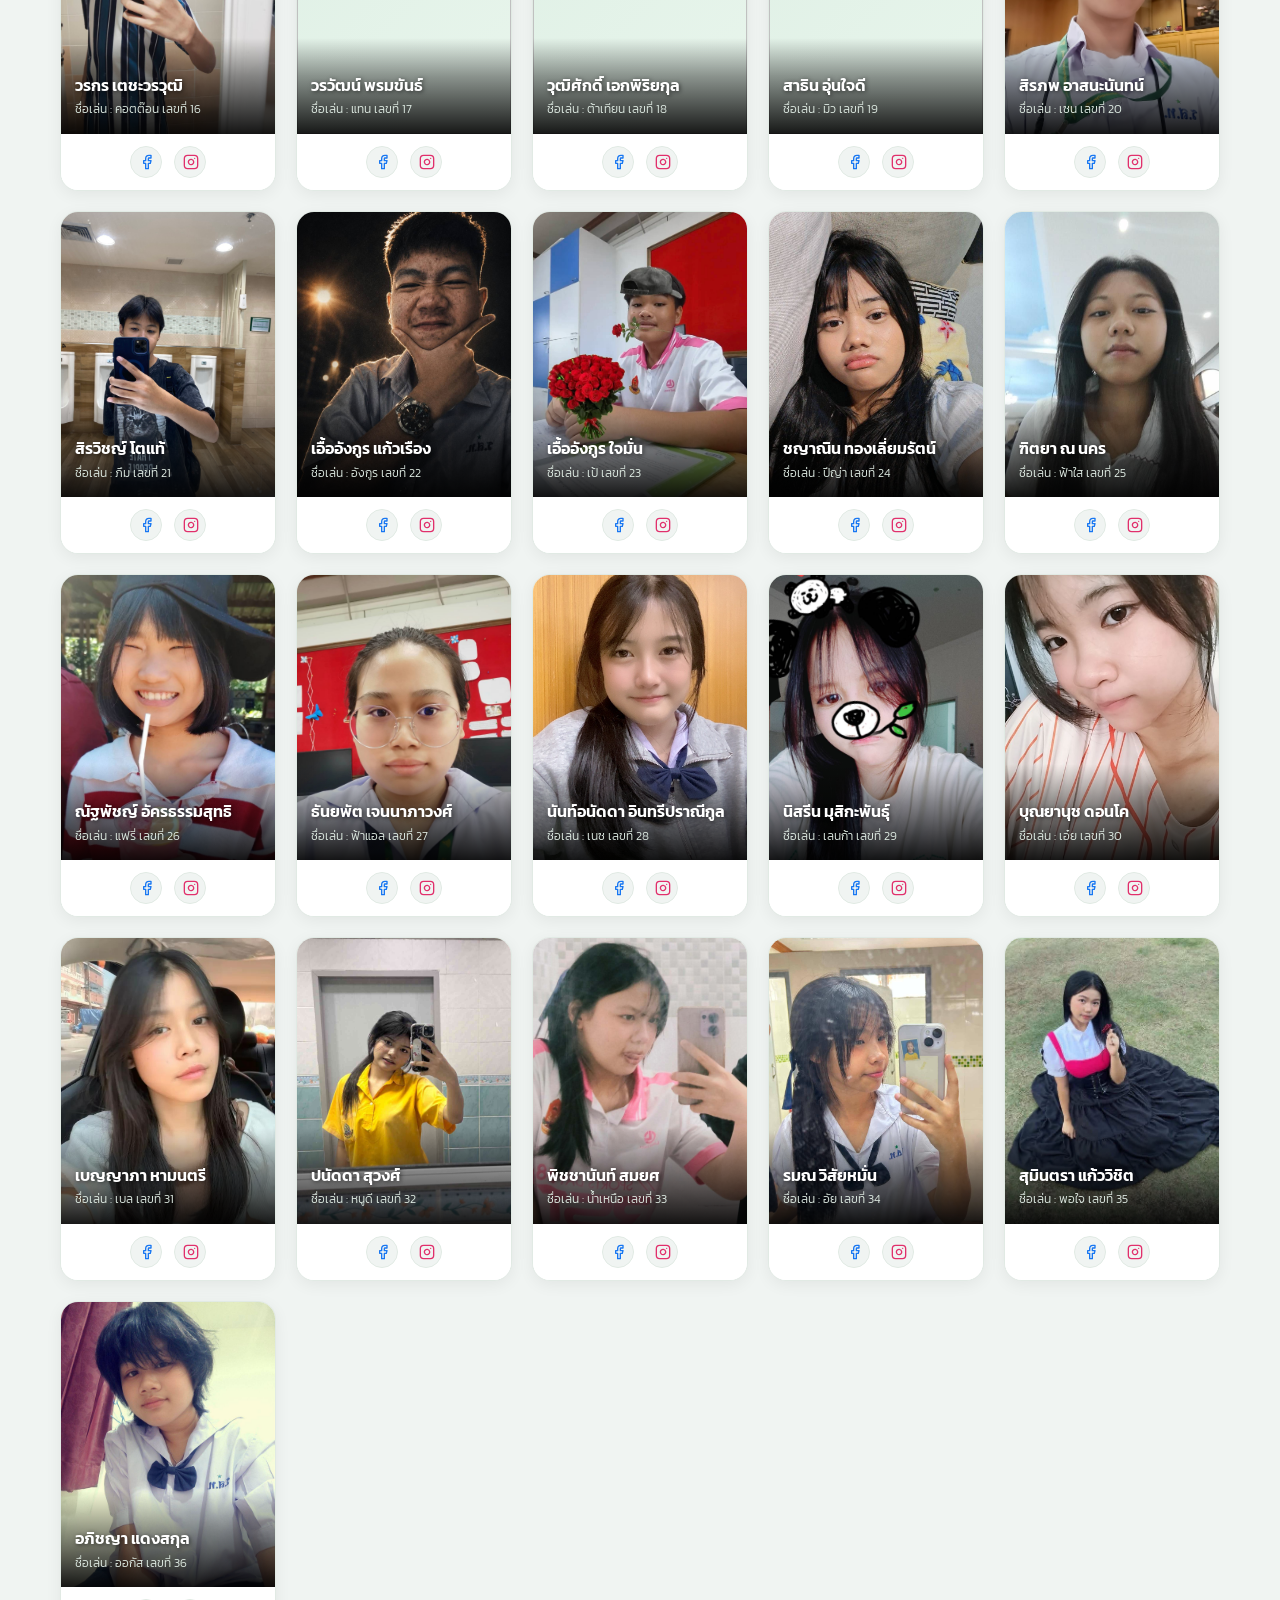
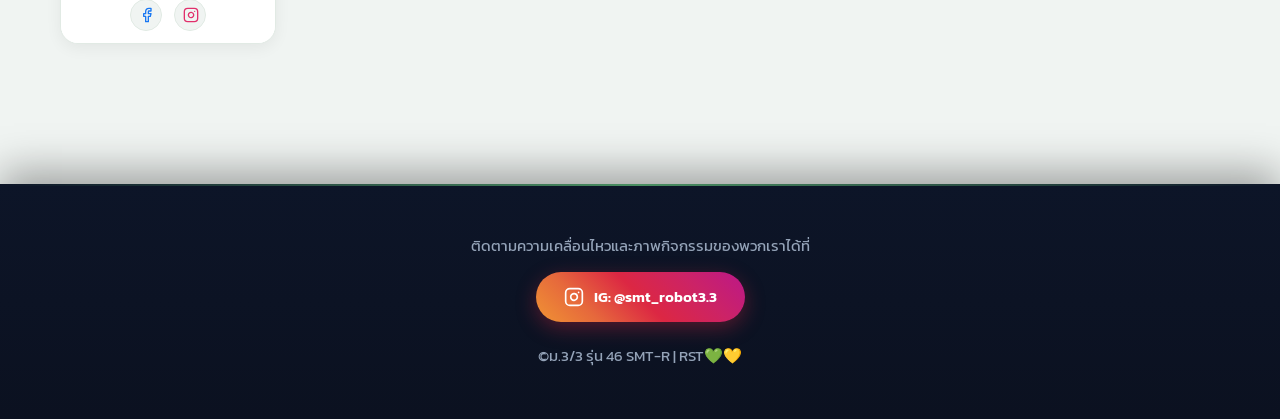
==== commit 76a03f4c: "Add files via upload" ====
--- a/classmates.html
+++ b/classmates.html
@@ -15,271 +15,242 @@
             โทนสีและพื้นฐาน
            ========================================= */
         :root {
-            --bg: #F4F7F6;            /* กำหนดสีพื้นหลังหลักของหน้าเว็บ (เทาอ่อน) */
-            --surface: #FFFFFF;       /* กำหนดสีพื้นหลังของการ์ดและแถบเมนู (สีขาว) */
-            --primary: #6A9C78;       /* กำหนดสีเขียวหลัก (โทนสบายตา) */
-            --primary-light: #E8F0EA; /* กำหนดสีเขียวอ่อนสำหรับพื้นหลังเวลาชี้เมาส์ */
-            --text-dark: #2D3748;     /* กำหนดสีตัวอักษรหลัก (สีเทาเข้ม) */
-            --text-muted: #718096;    /* กำหนดสีตัวอักษรรอง (สีเทาอ่อน) */
-            --border: #E2E8F0;        /* กำหนดสีเส้นขอบ */
-        }
-
-        * { 
-            box-sizing: border-box;   /* ให้นับเส้นขอบและช่องว่างรวมในความกว้างเสมอ */
-            margin: 0;                /* ลบระยะห่างด้านนอกเริ่มต้น */
-            padding: 0;               /* ลบระยะห่างด้านในเริ่มต้น */
-        }
+            --bg: #f0f4f2;
+            --surface: #FFFFFF;
+            --primary: #4a8f62;
+            --primary-light: #dff0e5;
+            --text-dark: #1a2332;
+            --text-muted: #64748b;
+            --border: #e1eae4;
+            --glass: rgba(255,255,255,0.78);
+            --shadow-sm: 0 2px 8px rgba(0,0,0,0.06);
+            --radius-md: 20px;
+        }
+
+        * { box-sizing: border-box; margin: 0; padding: 0; }
         
         body {
-            font-family: 'Kanit', sans-serif; /* ใช้ฟอนต์ Kanit กับทั้งหน้าเว็บ */
-            background-color: var(--bg);      /* ดึงสีพื้นหลังหลักมาใช้ */
-            color: var(--text-dark);          /* ดึงสีตัวอักษรหลักมาใช้ */
-            line-height: 1.6;                 /* กำหนดความห่างระหว่างบรรทัดให้อ่านง่าย */
+            font-family: 'Kanit', sans-serif;
+            background-color: var(--bg);
+            color: var(--text-dark);
+            line-height: 1.6;
+            min-height: 100vh;
         }
 
         /* =========================================
-           แถบนำทาง (Nav)
+           แถบนำทาง (Nav) — Glassmorphism
            ========================================= */
         nav {
-            background-color: var(--surface); /* ให้แถบเมนูเป็นสีขาว */
-            box-shadow: 0 2px 10px rgba(0,0,0,0.03); /* สร้างเงาบางๆ ด้านล่างแถบเมนู */
-            position: sticky;                 /* ให้เมนูลอยติดขอบจอด้านบนเวลาเลื่อนลง */
-            top: 0;                           /* ติดที่ตำแหน่งบนสุด (0px) */
-            z-index: 100;                     /* ตั้งค่าความสูงของเลเยอร์ไม่ให้ถูกบัง */
+            background: var(--glass);
+            backdrop-filter: blur(20px);
+            -webkit-backdrop-filter: blur(20px);
+            border-bottom: 1px solid rgba(255,255,255,0.6);
+            box-shadow: 0 4px 24px rgba(74, 143, 98, 0.08);
+            position: sticky; top: 0; z-index: 100;
         }
         .nav-box {
-            max-width: 1200px;                /* จำกัดความกว้างเมนูไม่ให้ยาวเกิน 1200px */
-            margin: 0 auto;                   /* จัดแถบเมนูให้อยู่กึ่งกลางหน้าจอ */
-            padding: 0 20px;                  /* เว้นระยะห่างด้านซ้ายขวา 20px */
-            display: flex;                    /* จัดวางองค์ประกอบในเมนูแนวนอน */
-            justify-content: space-between;   /* ดันโลโก้ไปซ้ายสุด และเมนูไปขวาสุด */
-            align-items: center;              /* จัดทุกอย่างให้อยู่กึ่งกลางแนวตั้ง */
-            height: 70px;                     /* กำหนดความสูงของแถบเมนู */
-        }
-        .logo { 
-            font-size: 1.5rem;                /* ขนาดตัวอักษรโลโก้ */
-            font-weight: 600;                 /* ความหนาของตัวอักษร (หนา) */
-            color: var(--primary);            /* สีโลโก้ (สีเขียวหลัก) */
-            text-decoration: none;            /* เอาเส้นใต้ลิงก์ออก */
-        }
-        .menus { 
-            display: flex;                    /* จัดเรียงปุ่มเมนูแนวนอน */
-            gap: 5px;                         /* ระยะห่างระหว่างปุ่ม 5px */
+            max-width: 1200px; margin: 0 auto; padding: 0 24px;
+            display: flex; justify-content: space-between; align-items: center; height: 70px;
+        }
+        .logo {
+            font-size: 1.4rem; font-weight: 700; color: var(--primary);
+            text-decoration: none; display: flex; align-items: center; gap: 10px;
+        }
+        .menus {
+            display: flex; gap: 4px;
+            background: rgba(74,143,98,0.05); padding: 5px;
+            border-radius: 14px; border: 1px solid var(--border);
         }
         .nav-link {
-            text-decoration: none;            /* เอาเส้นใต้ลิงก์ออก */
-            color: var(--text-muted);         /* สีตัวอักษรปุ่มปกติ */
-            padding: 8px 16px;                /* ระยะห่างด้านในของปุ่ม (บน-ล่าง 8, ซ้าย-ขวา 16) */
-            border-radius: 8px;               /* ความโค้งมนของปุ่ม */
-            transition: 0.3s;                 /* เอฟเฟกต์การเปลี่ยนสีใช้เวลา 0.3 วินาที */
-            font-weight: 500;                 /* ความหนาตัวอักษรระดับปานกลาง */
-        }
-        .nav-link:hover { 
-            background-color: #F8FAFC;        /* สีพื้นหลังเมื่อเอาเมาส์ไปชี้ */
-            color: var(--primary);            /* เปลี่ยนสีตัวอักษรเป็นสีเขียว */
-        }
-        .nav-link.active { 
-            background-color: var(--primary-light); /* สีพื้นหลังของหน้าที่เปิดอยู่ปัจจุบัน */
-            color: var(--primary);                  /* สีตัวอักษรของหน้าที่เปิดอยู่ปัจจุบัน */
+            text-decoration: none; color: var(--text-muted);
+            padding: 7px 18px; border-radius: 10px;
+            transition: all 0.25s ease; font-weight: 500; font-size: 0.95rem;
+        }
+        .nav-link:hover { background-color: white; color: var(--primary); box-shadow: var(--shadow-sm); }
+        .nav-link.active {
+            background: linear-gradient(135deg, var(--primary), #5aaa74);
+            color: white; box-shadow: 0 4px 12px rgba(74,143,98,0.3);
         }
 
         /* =========================================
-           เนื้อหาหลัก
+           เนื้อหาหลัก + Page Header
            ========================================= */
-        main { 
-            max-width: 1200px;                /* จำกัดความกว้างเนื้อหาหลัก */
-            margin: 40px auto;                /* จัดกึ่งกลาง ห่างจากด้านบน 40px */
-            padding: 0 20px 80px 20px;        /* เว้นระยะห่างซ้าย ขวา ล่าง */
-        }
-        .header { 
-            text-align: center;               /* จัดตัวอักษรให้อยู่กึ่งกลาง */
-            margin-bottom: 40px;              /* เว้นระยะห่างด้านล่าง 40px ก่อนเริ่มการ์ด */
-        }
-        .header h2 { 
-            font-size: 2rem;                  /* ขนาดหัวข้อ */
-            margin-bottom: 5px;               /* ระยะห่างใต้หัวข้อเล็กน้อย */
+        main {
+            max-width: 1200px; margin: 0 auto; padding: 0 20px 80px 20px;
+        }
+
+        /* Header Banner */
+        .header {
+            text-align: center;
+            padding: 50px 30px 40px;
+            margin-bottom: 40px;
+            background: linear-gradient(-45deg, #3d7a55, #5aaa74, #2d6644, #6A9C78);
+            background-size: 300% 300%;
+            animation: gradMove 10s ease infinite;
+            border-radius: 0 0 32px 32px;
+            color: white;
+            position: relative;
+            overflow: hidden;
+        }
+        .header::before {
+            content: '';
+            position: absolute; top: -60px; right: -60px;
+            width: 200px; height: 200px;
+            background: radial-gradient(circle, rgba(255,255,255,0.15) 0%, transparent 70%);
+            border-radius: 50%;
+        }
+        @keyframes gradMove {
+            0% { background-position: 0% 50%; }
+            50% { background-position: 100% 50%; }
+            100% { background-position: 0% 50%; }
+        }
+        .header h2 {
+            font-size: 2.4rem; font-weight: 700; margin-bottom: 10px;
+            position: relative; z-index: 1;
+            text-shadow: 0 3px 15px rgba(0,0,0,0.15);
+        }
+        .header p {
+            color: rgba(255,255,255,0.9); position: relative; z-index: 1;
+            font-size: 1rem; margin-bottom: 4px;
         }
 
         /* =========================================
            การ์ดเพื่อน (Grid & Card)
            ========================================= */
         .grid-box {
-            display: grid;                    /* ใช้ Grid Layout จัดเรียงการ์ด */
-            grid-template-columns: repeat(auto-fill, minmax(180px, 1fr)); /* ปรับจำนวนคอลัมน์อัตโนมัติตามขนาดจอ */
-            gap: 20px;                        /* ระยะห่างระหว่างการ์ดแต่ละใบ 20px */
+            display: grid;
+            grid-template-columns: repeat(auto-fill, minmax(180px, 1fr));
+            gap: 20px;
         }
         .card {
-            background-color: var(--surface); /* พื้นหลังการ์ดสีขาว */
-            border-radius: 16px;              /* มุมการ์ดโค้ง 16px */
-            overflow: hidden;                 /* ซ่อนเนื้อหาที่ล้นออกนอกกรอบการ์ด */
-            box-shadow: 0 4px 15px rgba(0,0,0,0.05); /* เงาบางๆ ให้การ์ดดูลอยขึ้น */
-            transition: transform 0.3s, box-shadow 0.3s; /* เอฟเฟกต์เคลื่อนไหว 0.3 วินาที */
-            display: flex;                    /* จัดเนื้อหาภายในการ์ดเป็นคอลัมน์ */
-            flex-direction: column;           /* เรียงจากบนลงล่าง */
-        }
-        .card:hover { 
-            transform: translateY(-5px);      /* เมื่อเอาเมาส์ชี้ ให้การ์ดลอยขึ้น 5px */
-            box-shadow: 0 8px 25px rgba(0,0,0,0.1);  /* เพิ่มเงาให้เข้มขึ้นเวลาชี้ */
+            background: var(--surface);
+            border-radius: 18px;
+            overflow: hidden;
+            box-shadow: 0 4px 16px rgba(0,0,0,0.06);
+            border: 1px solid var(--border);
+            transition: transform 0.3s ease, box-shadow 0.3s ease;
+            display: flex; flex-direction: column;
+        }
+        .card:hover {
+            transform: translateY(-8px);
+            box-shadow: 0 16px 40px rgba(74,143,98,0.15);
+            border-color: rgba(74,143,98,0.3);
         }
 
         /* รูปภาพ */
         .img-box {
-            position: relative;               /* กำหนดเป็นกรอบอ้างอิงสำหรับข้อความทับรูป */
-            width: 100%;                      /* ความกว้างเต็มกรอบการ์ด */
-            aspect-ratio: 3 / 4;              /* ล็อคสัดส่วนรูปเป็นแนวตั้ง (3:4) */
-            background-color: var(--primary-light); /* สีพื้นหลังตอนรอโหลดรูป */
-            overflow: hidden;                 /* ตัดรูปส่วนที่ล้นออกไป */
-        }
-        .img { 
-            width: 100%;                      /* รูปขยายเต็มความกว้าง */
-            height: 100%;                     /* รูปขยายเต็มความสูง */
-            object-fit: cover;                /* จัดภาพให้เต็มพื้นที่โดยไม่เสียสัดส่วน */
-            object-position: center;          /* โฟกัสรูปที่จุดกึ่งกลางเสมอ */
-        }
+            position: relative; width: 100%; aspect-ratio: 3 / 4;
+            background: linear-gradient(135deg, var(--primary-light), #e8f5ec);
+            overflow: hidden;
+        }
+        .img {
+            width: 100%; height: 100%; object-fit: cover; object-position: center;
+            transition: transform 0.4s ease;
+        }
+        .card:hover .img { transform: scale(1.05); }
 
         /* ข้อความทับรูป */
         .info {
-            position: absolute;               /* จัดวางอิสระซ้อนทับไปบนรูป */
-            bottom: 0;                        /* ชิดขอบด้านล่าง */
-            left: 0;                          /* ชิดซ้าย */
-            right: 0;                         /* ชิดขวา */
-            padding: 30px 15px 15px 15px;     /* ระยะห่างของข้อความ */
-            background: linear-gradient(to top, rgba(0,0,0,0.85), rgba(0,0,0,0.4) 60%, transparent); /* ไล่สีดำฟุ้งๆ จากล่างขึ้นบน */
-            color: white;                     /* สีตัวอักษรเป็นสีขาว */
-        }
-        .name { 
-            font-size: 1rem;                  /* ขนาดชื่อ */
-            font-weight: 600;                 /* ความหนาของชื่อ */
-            margin-bottom: 2px;               /* ห่างจากชื่อเล่นด้านล่าง 2px */
-            text-shadow: 1px 1px 3px rgba(0,0,0,0.5); /* เพิ่มเงาตัวหนังสือให้อ่านง่ายขึ้น */
-        }
-        .nick-num { 
-            font-size: 0.75rem;               /* ขนาดชื่อเล่นและเลขที่ */
-            font-weight: 300;                 /* ความหนาน้อย */
-            color: #E2E8F0;                   /* สีเทาอ่อนมากๆ */
-        }
+            position: absolute; bottom: 0; left: 0; right: 0;
+            padding: 35px 14px 14px 14px;
+            background: linear-gradient(to top, rgba(0,0,0,0.9), rgba(0,0,0,0.4) 60%, transparent);
+            color: white;
+        }
+        .name {
+            font-size: 1rem; font-weight: 600; margin-bottom: 2px;
+            text-shadow: 1px 1px 4px rgba(0,0,0,0.6);
+        }
+        .nick-num { font-size: 0.75rem; font-weight: 300; color: #dce8e0; }
 
         .nick-to {
-            font-size: 0.85rem;               /* ขนาดชื่อเล่นและเลขที่ */
-            font-weight: 400;                 /* ความหนาน้อย */
-            color: #ff0000;  
+            font-size: 0.8rem; font-weight: 500;
+            color: #ffdd57;
+            background: rgba(0,0,0,0.3);
+            display: inline-block;
+            padding: 1px 8px; border-radius: 10px;
+            margin-top: 3px;
         }
 
         /* ปุ่มโซเชียล */
-        .social { 
-            padding: 12px;                    /* ระยะห่างกรอบโซเชียล */
-            display: flex;                    /* วางปุ่มแนวนอน */
-            justify-content: center;          /* ให้อยู่กึ่งกลาง */
-            gap: 15px;                        /* ห่างกัน 15px */
+        .social {
+            padding: 12px; display: flex; justify-content: center; gap: 12px;
+            background: var(--surface);
         }
         .s-btn {
-            display: inline-flex;             /* จัดไอคอนและข้อความในปุ่ม */
-            align-items: center;              /* ให้อยู่กึ่งกลางแนวตั้ง */
-            background-color: var(--bg);      /* สีพื้นหลังปุ่มโซเชียล */
-            color: var(--text-muted);         /* สีไอคอนเริ่มต้น */
-            border-radius: 20px;              /* ทำปุ่มให้โค้งมน */
-            text-decoration: none;            /* เอาเส้นใต้ออก */
-            overflow: hidden;                 /* ซ่อนข้อความเวลาปุ่มยังไม่ขยาย */
-            max-width: 32px;                  /* ขนาดกว้างเริ่มต้นเท่ากับความสูง */
-            height: 32px;                     /* ความสูงปุ่ม */
-            transition: max-width 0.4s, background-color 0.3s; /* แอนิเมชันปุ่มยืดออก */
-        }
-        .s-icon { 
-            width: 32px;                      /* ความกว้างกล่องไอคอน */
-            height: 32px;                     /* ความสูงกล่องไอคอน */
-            display: flex;                    /* ใช้ Flexbox */
-            align-items: center;              /* จัดไอคอนกึ่งกลางแนวตั้ง */
-            justify-content: center;          /* จัดไอคอนกึ่งกลางแนวนอน */
-            flex-shrink: 0;                   /* ห้ามกล่องไอคอนหดตัว */
-        }
-        .s-icon svg { 
-            width: 16px;                      /* ขนาดภาพไอคอน SVG */
-            height: 16px; 
-        }
-        .s-name { 
-            font-size: 0.75rem;               /* ขนาดตัวหนังสือชื่อแอป */
-            font-weight: 500;                 /* ความหนาตัวหนังสือ */
-            opacity: 0;                       /* ซ่อนข้อความไว้เริ่มต้น */
-            transition: opacity 0.3s;         /* เอฟเฟกต์ค่อยๆ แสดงข้อความ */
-        }
-
-        .s-btn:hover { 
-            max-width: 120px;                 /* ขยายความกว้างปุ่มเมื่อเอาเมาส์ชี้ */
-        }
-        .s-btn:hover .s-name { 
-            opacity: 1;                       /* แสดงข้อความ */
-            margin-right: 12px;               /* ขยับข้อความออกจากขอบขวา */
-        }
-
-        .fb:hover { background-color: #1877F2; color: white; } /* สี Facebook ตอนชี้ */
+            display: inline-flex; align-items: center;
+            background: var(--bg);
+            color: var(--text-muted);
+            border-radius: 20px; text-decoration: none;
+            overflow: hidden; max-width: 32px; height: 32px;
+            transition: max-width 0.4s ease, background-color 0.3s ease;
+            border: 1px solid var(--border);
+        }
+        .s-icon {
+            width: 32px; height: 32px; display: flex;
+            align-items: center; justify-content: center; flex-shrink: 0;
+        }
+        .s-icon svg { width: 16px; height: 16px; }
+        .s-name { font-size: 0.75rem; font-weight: 500; opacity: 0; transition: opacity 0.3s; }
+        .s-btn:hover { max-width: 130px; border-color: transparent; }
+        .s-btn:hover .s-name { opacity: 1; margin-right: 12px; }
+
+        .fb:hover { background-color: #1877F2; color: white; }
         .fb:hover .s-icon { color: white; }
-        .fb .s-icon { color: #1877F2; }       /* สีโลโก้ Facebook เริ่มต้น */
-
-        .ig:hover { background: linear-gradient(45deg, #f09433, #e6683c, #dc2743, #cc2366, #bc1888); color: white; } /* สี IG ตอนชี้ */
+        .fb .s-icon { color: #1877F2; }
+
+        .ig:hover { background: linear-gradient(45deg, #f09433, #e6683c, #dc2743, #cc2366, #bc1888); color: white; }
         .ig:hover .s-icon { color: white; }
-        .ig .s-icon { color: #E1306C; }       /* สีโลโก้ IG เริ่มต้น */
+        .ig .s-icon { color: #E1306C; }
 
         /* =========================================
-           ฟุตเตอร์ (Footer) น้ำเงินเข้ม & มีเงา
+           ฟุตเตอร์ (Footer) Premium Dark
            ========================================= */
         footer {
-            text-align: center;               /* จัดข้อความให้อยู่กึ่งกลาง */
-            padding: 40px 20px;               /* ระยะขอบด้านใน (บนล่าง 40px ซ้ายขวา 20px) */
-            background-color: #0B1120;        /* สีน้ำเงินเข้มอมดำ (Navy/Blackish blue) */
-            color: #F8FAFC;                   /* สีตัวอักษรขาว/เทาอ่อน */
-            position: relative;               /* เพื่อให้ตั้งค่า z-index ได้ */
-            z-index: 10;                      /* ดันเลเยอร์ขึ้นมาให้สูงกว่าส่วนเนื้อหาหลัก */
-            box-shadow: 0 -10px 25px rgba(0, 0, 0, 0.4); /* สร้างเงาสีดำฟุ้งๆ ทอดขึ้นไปด้านบน (-10px) */
-        }
-        .footer-box { 
-            max-width: 1200px;                /* จำกัดความกว้างเนื้อหาข้างในฟุตเตอร์ */
-            margin: 0 auto;                   /* จัดกึ่งกลางหน้าจอ */
-            display: flex;                    /* จัดเรียงข้อความและปุ่ม */
-            flex-direction: column;           /* เรียงจากบนลงล่าง */
-            align-items: center;              /* ให้อยู่กึ่งกลางตรงกลาง */
-            gap: 10px;                        /* ระยะห่างแต่ละบรรทัด 10px */
-        }
+            text-align: center; padding: 50px 20px;
+            background: linear-gradient(180deg, #0d1528 0%, #0B1120 100%);
+            color: #F8FAFC;
+            position: relative; z-index: 10;
+            box-shadow: 0 -12px 40px rgba(0, 0, 0, 0.35);
+            margin-top: 60px;
+        }
+        footer::before {
+            content: '';
+            position: absolute; top: 0; left: 0; right: 0; height: 2px;
+            background: linear-gradient(90deg, transparent, var(--primary), transparent);
+        }
+        .footer-box {
+            max-width: 1200px; margin: 0 auto;
+            display: flex; flex-direction: column; align-items: center; gap: 14px;
+        }
+        .footer-box > p { color: #94A3B8; font-size: 0.95rem; }
         .ig-btn {
-            display: inline-flex;             /* จัดไอคอนและตัวอักษรในปุ่มให้อยู่บรรทัดเดียวกัน */
-            align-items: center;              /* ให้ไอคอนและอักษรอยู่กึ่งกลางบรรทัด */
-            gap: 8px;                         /* ระยะห่างระหว่างไอคอนและตัวอักษร */
-            background: linear-gradient(45deg, #f09433, #e6683c, #dc2743, #cc2366, #bc1888); /* ไล่สี Instagram */
-            color: white;                     /* ตัวอักษรสีขาว */
-            padding: 10px 20px;               /* ขนาดปุ่มด้านใน */
-            border-radius: 30px;              /* มุมปุ่มโค้งมน */
-            text-decoration: none;            /* เอาเส้นใต้ของลิงก์ออก */
-            font-weight: 500;                 /* ความหนาปุ่มระดับกลาง */
-            box-shadow: 0 4px 10px rgba(0,0,0,0.3); /* สร้างเงาปุ่มเล็กน้อย */
-            transition: transform 0.3s, box-shadow 0.3s; /* แอนิเมชันปุ่มกดลง */
-        }
-        .ig-btn:hover { 
-            transform: translateY(-3px);      /* เวลาชี้ให้ปุ่มลอยขึ้นนิดนึง */
-            box-shadow: 0 8px 15px rgba(225, 48, 108, 0.5); /* เงาเข้มขึ้นตามสีชมพูไอจี */
-        }
-        .ig-btn svg { 
-            width: 20px;                      /* กำหนดขนาดไอคอน IG */
-            height: 20px; 
-        }
-        .footer-copyright {
-            font-size: 0.8rem;                /* กำหนดให้ขนาดตัวหนังสือลิขสิทธิ์เล็กลง */
-            margin-top: 15px;                 /* ห่างจากปุ่มด้านบน 15px */
-            color: #cbd5e1;                   /* ใช้สีเทาหม่นๆ ไม่แย่งจุดสนใจ */
-        }
+            display: inline-flex; align-items: center; gap: 10px;
+            background: linear-gradient(45deg, #f09433, #e6683c, #dc2743, #cc2366, #bc1888);
+            color: white; padding: 13px 28px; border-radius: 50px;
+            text-decoration: none; font-weight: 600; font-size: 0.95rem;
+            box-shadow: 0 6px 20px rgba(220,39,67,0.35); transition: all 0.3s ease;
+        }
+        .ig-btn:hover { transform: translateY(-4px) scale(1.04); box-shadow: 0 14px 30px rgba(225, 48, 108, 0.55); }
+        .ig-btn svg { width: 20px; height: 20px; }
+        .footer-copyright { font-size: 0.82rem; margin-top: 8px; color: #475569; }
 
         /* =========================================
             มือถือ (Responsive)
            ========================================= */
         @media (max-width: 480px) {
-            .nav-box { flex-direction: column; height: auto; padding: 10px 20px; gap: 10px; }
-            .grid-box { grid-template-columns: repeat(2, 1fr); gap: 12px; } /* บังคับ 2 คอลัมน์ */
-            .info { padding: 20px 10px 10px 10px; }
+            .nav-box { flex-direction: column; height: auto; padding: 12px 16px; gap: 10px; }
+            .menus { width: 100%; justify-content: center; }
+            .header { padding: 36px 20px 30px; border-radius: 0 0 24px 24px; }
+            .header h2 { font-size: 1.8rem; }
+            .grid-box { grid-template-columns: repeat(2, 1fr); gap: 12px; }
+            .info { padding: 22px 10px 10px 10px; }
             .name { font-size: 0.85rem; }
             .nick-num { font-size: 0.65rem; }
             .social { padding: 8px; gap: 8px; }
             .s-btn { height: 28px; max-width: 28px; }
             .s-icon { width: 28px; height: 28px; }
             .s-icon svg { width: 14px; height: 14px; }
-            .s-btn:hover { max-width: 100px; }
+            .s-btn:hover { max-width: 110px; }
         }
     </style>
 </head>
@@ -490,7 +461,7 @@
             <!-- คนที่ 13 -->
             <div class="card">
                 <div class="img-box">
-                    <img src="tonggao.jpg" alt="รูปเพื่อน" class="img">
+                    <img src="tonggao.jpg" alt="" class="img">
                     <div class="info">
                         <h3 class="name">ภคภัทร พวงไธสง</h3>
                         <p class="nick-num">ชื่อเล่น : ตองเก้า  เลขที่ 13</p>
@@ -521,7 +492,7 @@
             <!-- คนที่ 15 -->
             <div class="card">
                 <div class="img-box">
-                    <img src="get.jpg" alt="รูปเพื่อน" class="img">
+                    <img src="get.jpg" alt="" class="img">
                     <div class="info">
                         <h3 class="name">รณพีร์ เสฏฐพงศ์พาณิช</h3>
                         <p class="nick-num">ชื่อเล่น : เก็ท  เลขที่ 15</p>
@@ -536,7 +507,7 @@
             <!-- คนที่ 16 -->
             <div class="card">
                 <div class="img-box">
-                    <img src="cotton.jpg" alt="รูปเพื่อน" class="img">
+                    <img src="cotton.jpg" alt="" class="img">
                     <div class="info">
                         <h3 class="name">วรกร เตชะวรวุฒิ</h3>
                         <p class="nick-num">ชื่อเล่น : คอตต๊อน  เลขที่ 16</p>
@@ -566,7 +537,7 @@
             <!-- คนที่ 18 -->
             <div class="card">
                 <div class="img-box">
-                    <img src="tatian.jpg" alt="รูปเพื่อน" class="img">
+                    <img src="tation.jpg" alt="" class="img">
                     <div class="info">
                         <h3 class="name">วุฒิศักดิ์ เอกพิริยกุล</h3>
                         <p class="nick-num">ชื่อเล่น : ต้าเทียน  เลขที่ 18</p>
@@ -865,4 +836,4 @@
     </footer>
 
 </body>
-</html>
+</html>
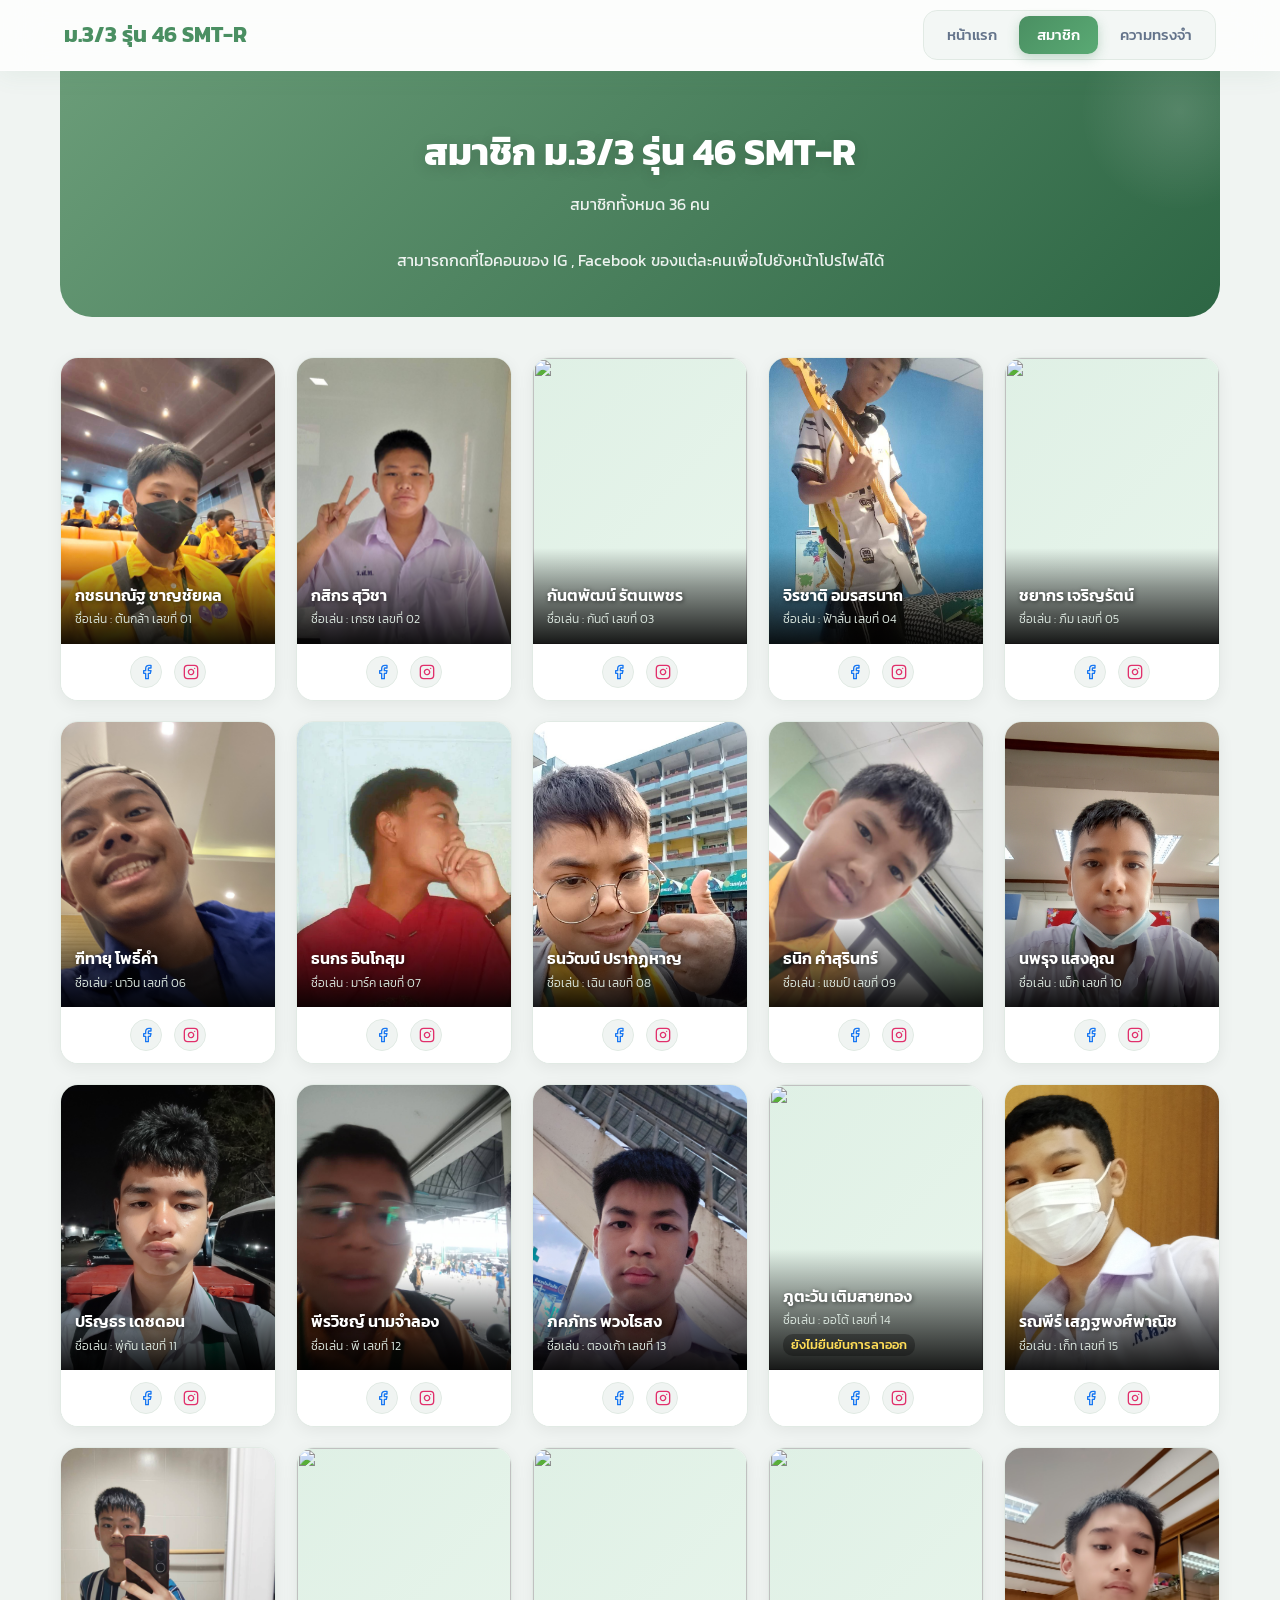
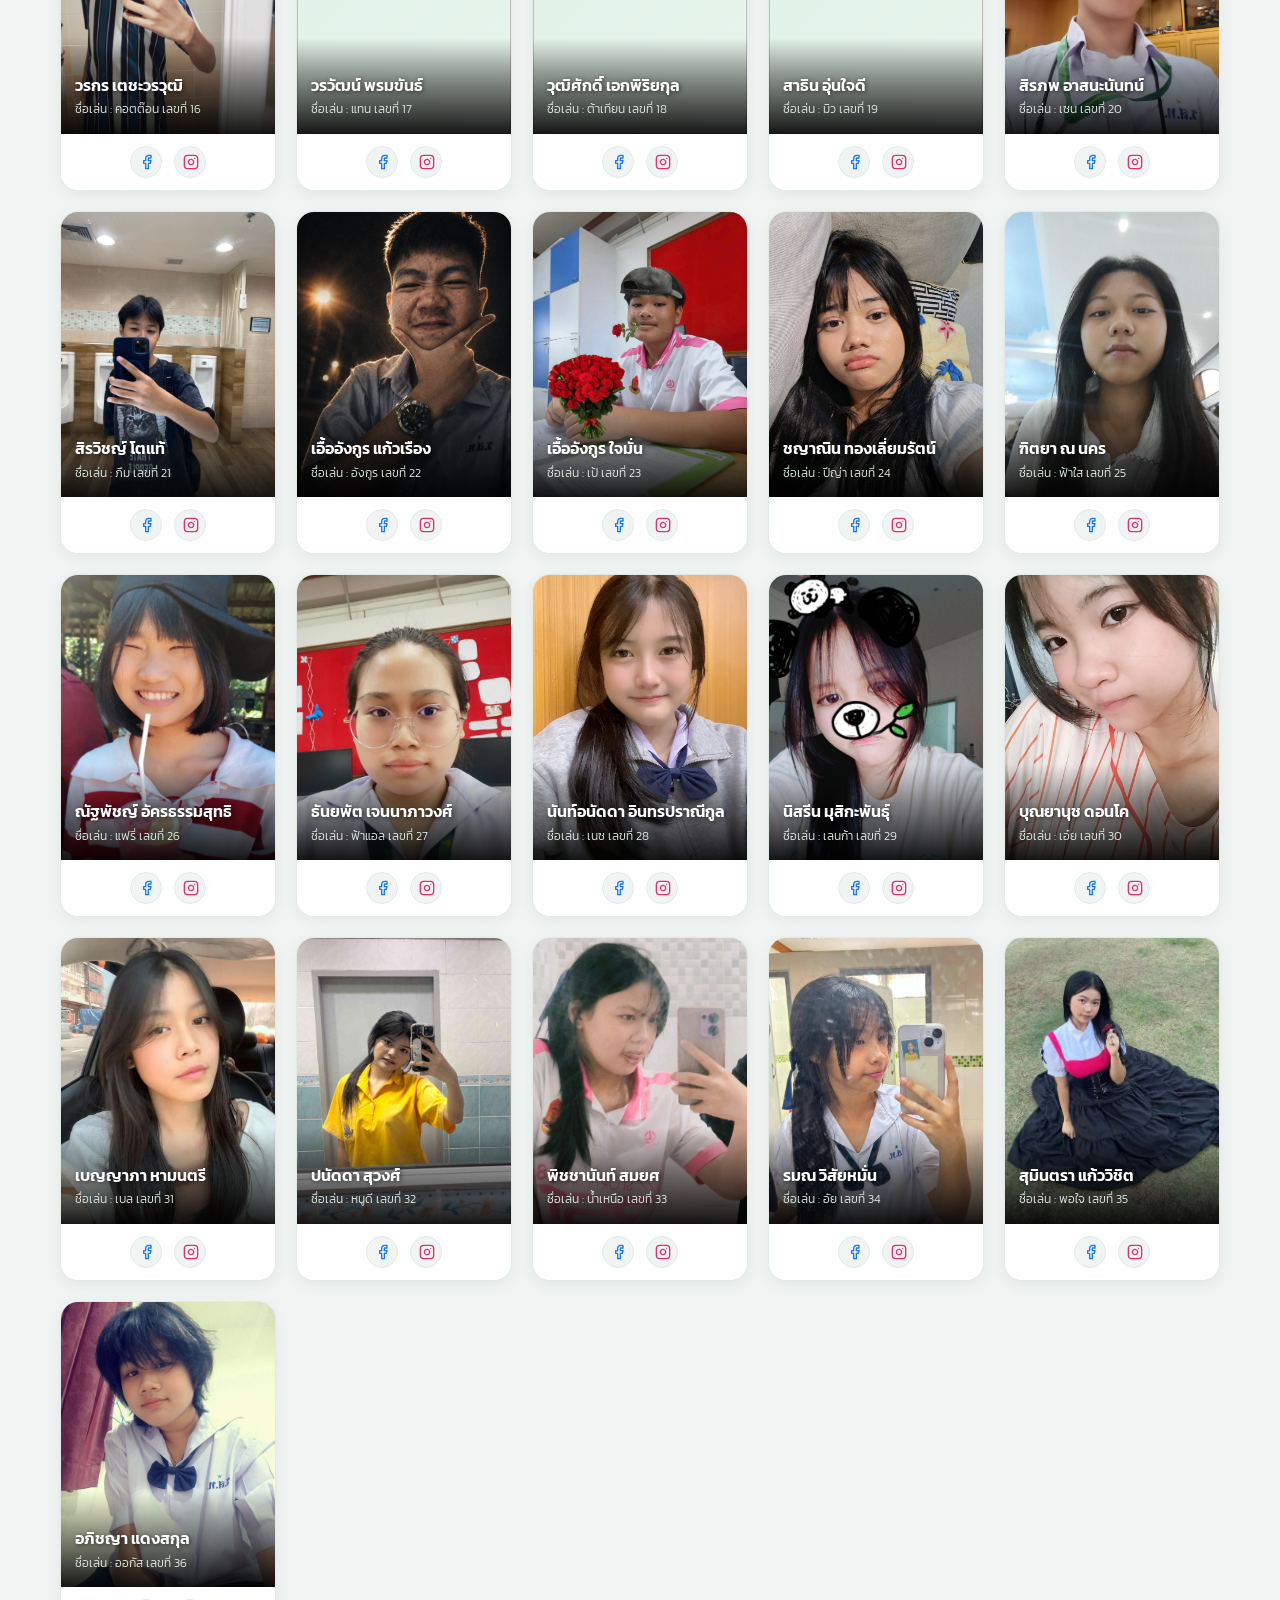
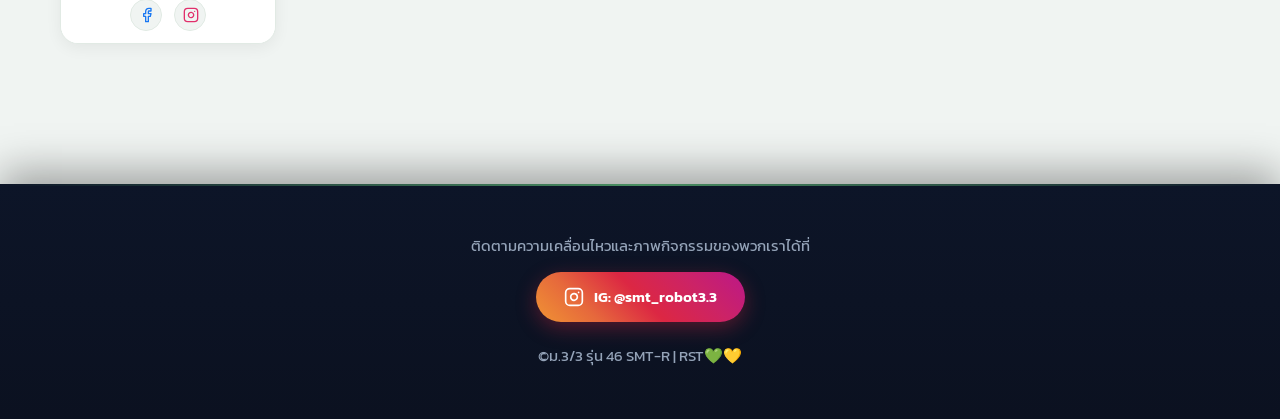
==== commit 40ee8f5a: "Update classmates.html" ====
--- a/classmates.html
+++ b/classmates.html
@@ -689,7 +689,7 @@
                 <div class="img-box">
                     <img src="nace.jpeg" alt="รูปเพื่อน" class="img">
                     <div class="info">
-                        <h3 class="name">นันท์อนัดดา อินทรีปราณีกูล</h3>
+                        <h3 class="name">นันท์อนัดดา อินทรปราณีกูล</h3>
                         <p class="nick-num">ชื่อเล่น : เนซ  เลขที่ 28</p>
                     </div>
                 </div>
@@ -836,4 +836,4 @@
     </footer>
 
 </body>
-</html>+</html>
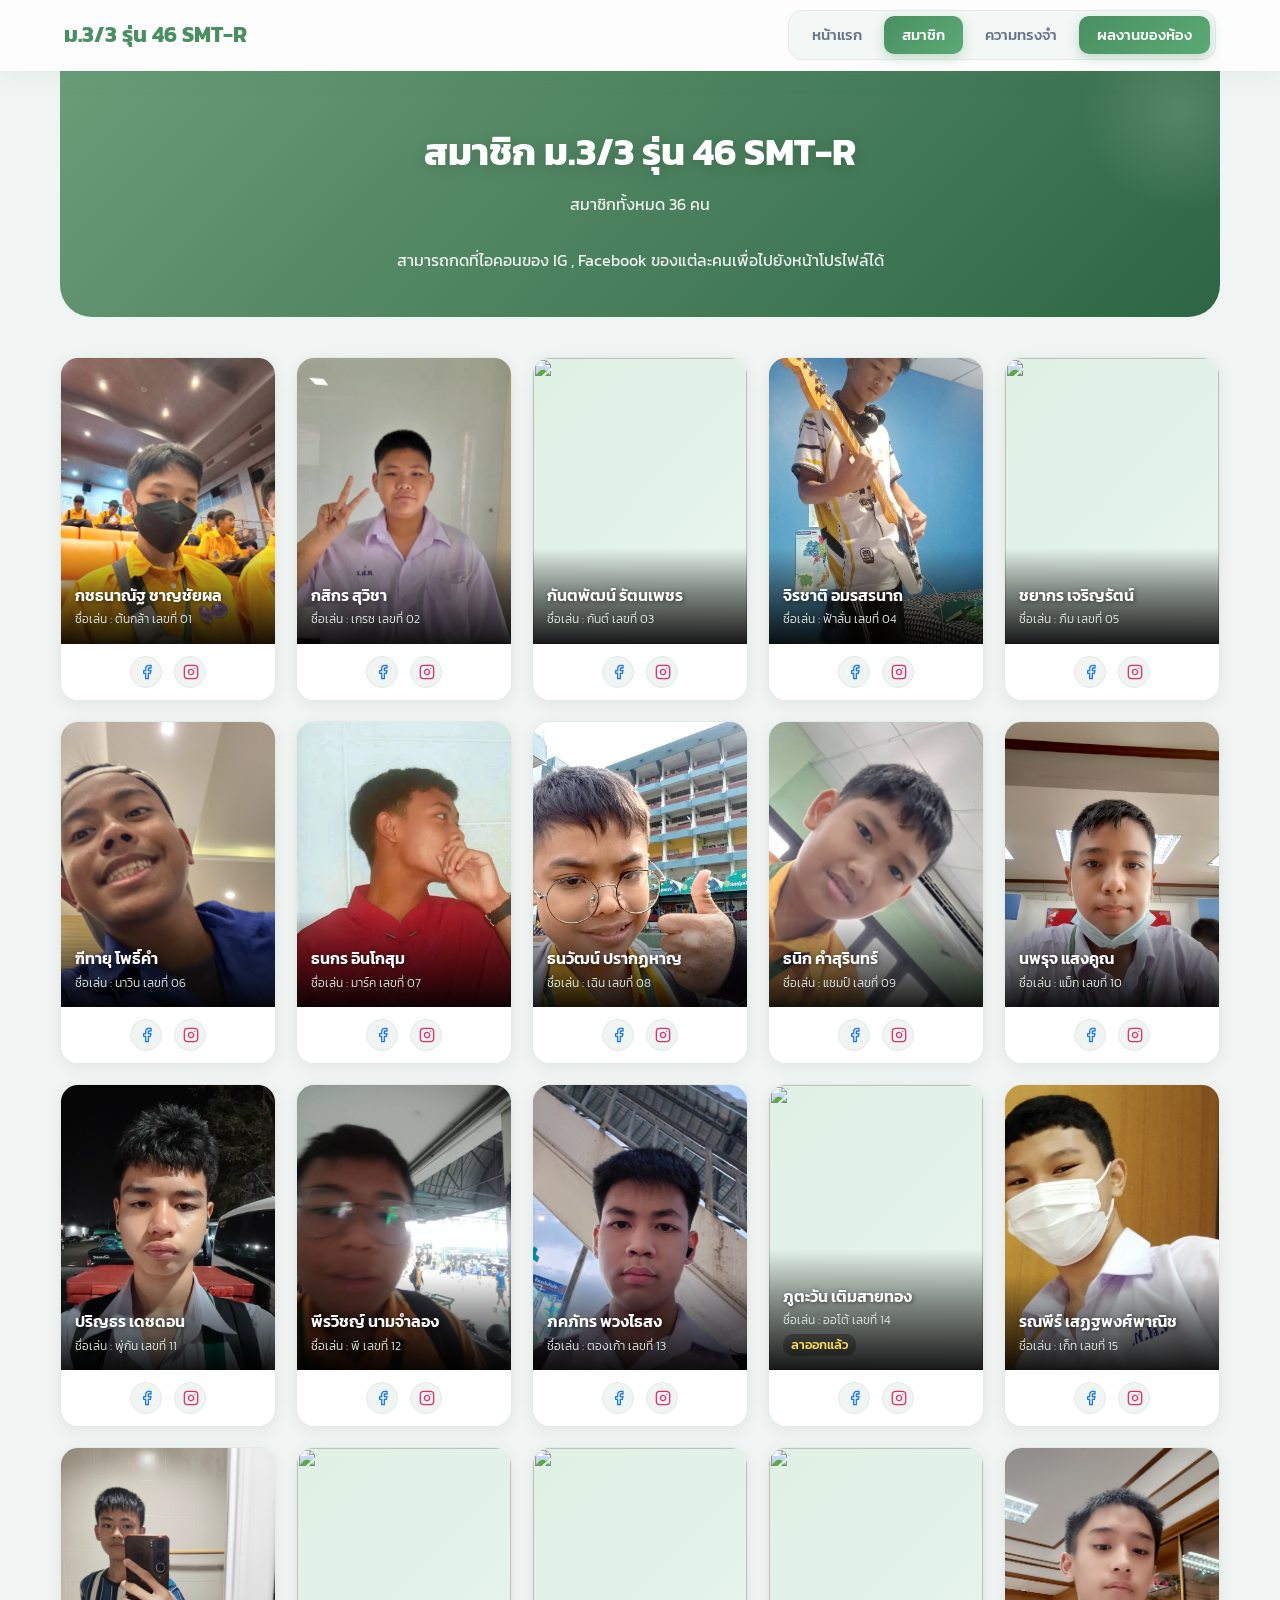
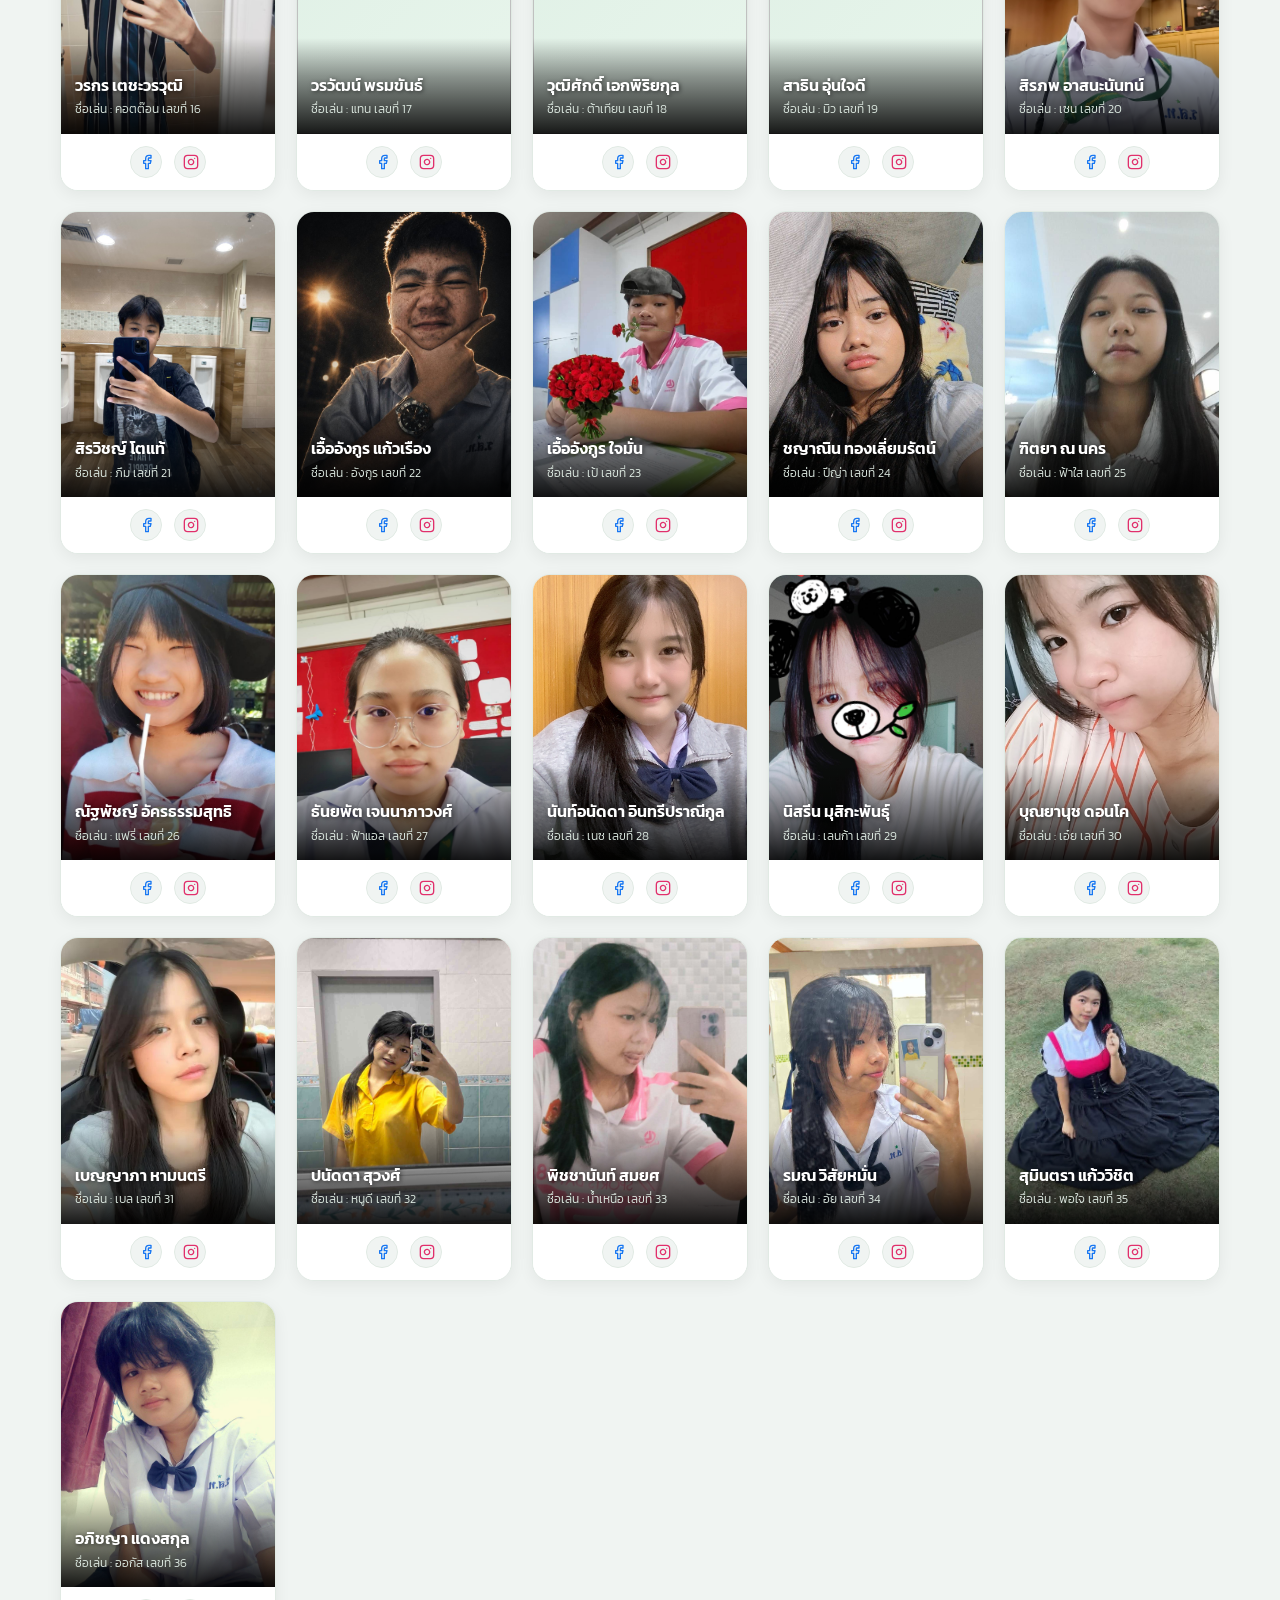
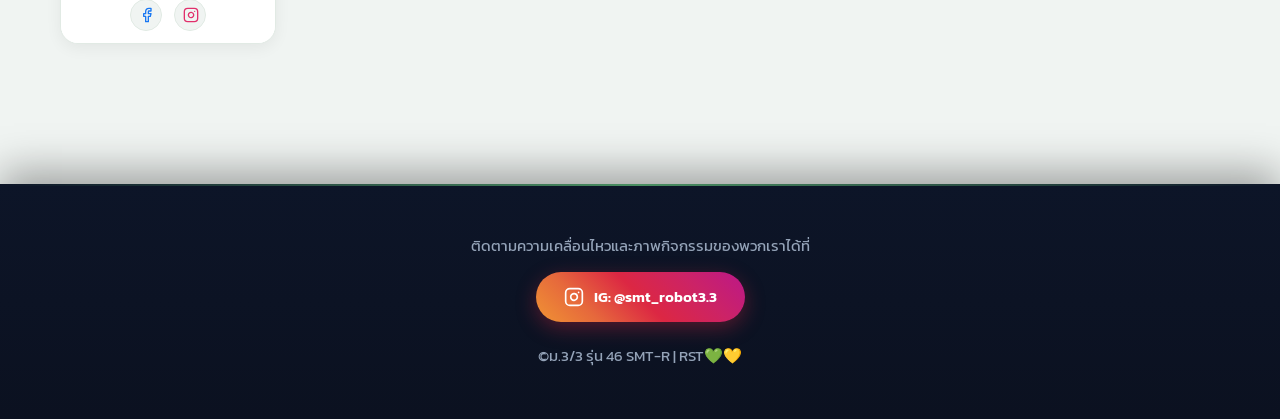
==== commit cbc98e3f: "Add files via upload" ====
--- a/classmates.html
+++ b/classmates.html
@@ -264,6 +264,7 @@
                 <a href="classmates.html" class="nav-link active">สมาชิก</a>
                 
                 <a href="memories.html" class="nav-link">ความทรงจำ</a>
+                <a href="per.html" class="nav-link active">ผลงานของห้อง</a>
             </div>
         </div>
     </nav>
@@ -480,7 +481,7 @@
                     <div class="info">
                         <h3 class="name">ภูตะวัน เติมสายทอง</h3>
                         <p class="nick-num">ชื่อเล่น : ออโต้  เลขที่ 14</p>
-                        <p class="nick-to">ยังไม่ยืนยันการลาออก</p>
+                        <p class="nick-to">ลาออกแล้ว</p>
                     </div>
                 </div>
                 <div class="social">
@@ -689,7 +690,7 @@
                 <div class="img-box">
                     <img src="nace.jpeg" alt="รูปเพื่อน" class="img">
                     <div class="info">
-                        <h3 class="name">นันท์อนัดดา อินทรปราณีกูล</h3>
+                        <h3 class="name">นันท์อนัดดา อินทรีปราณีกูล</h3>
                         <p class="nick-num">ชื่อเล่น : เนซ  เลขที่ 28</p>
                     </div>
                 </div>
@@ -836,4 +837,4 @@
     </footer>
 
 </body>
-</html>
+</html>
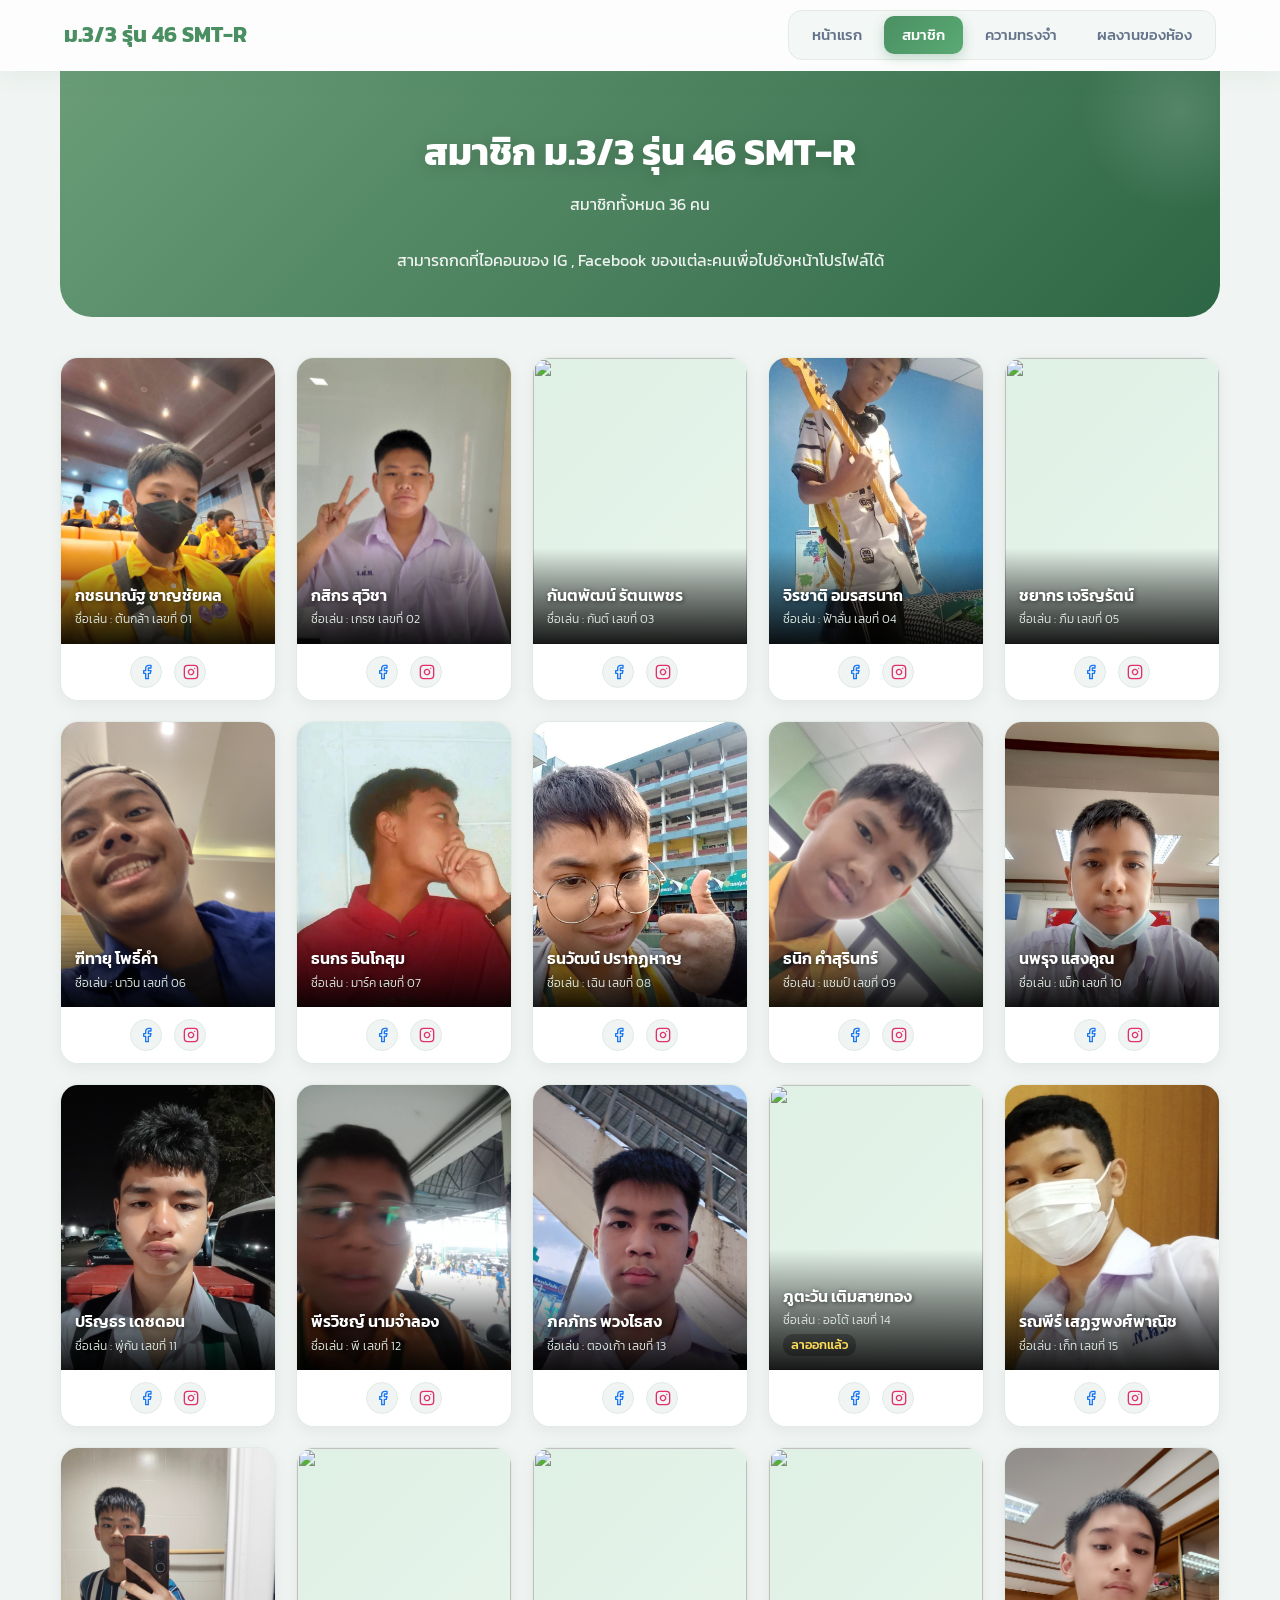
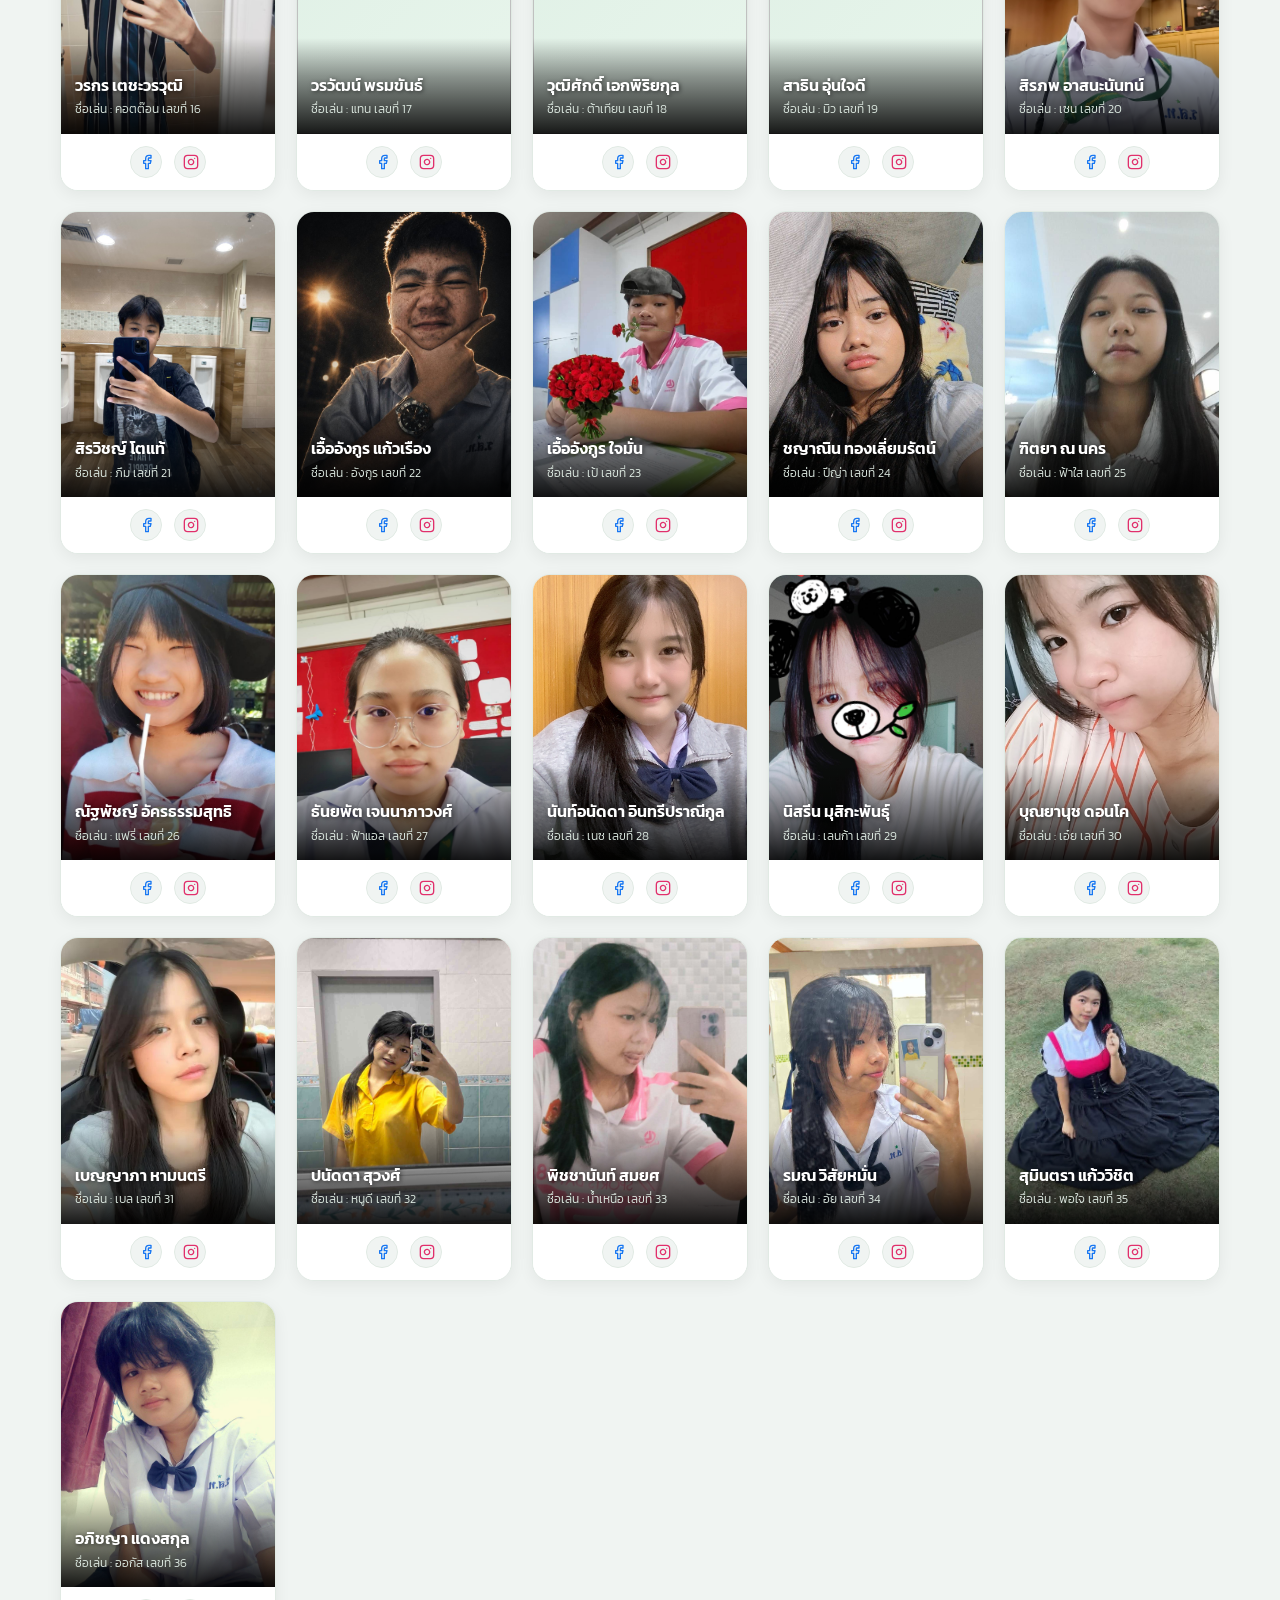
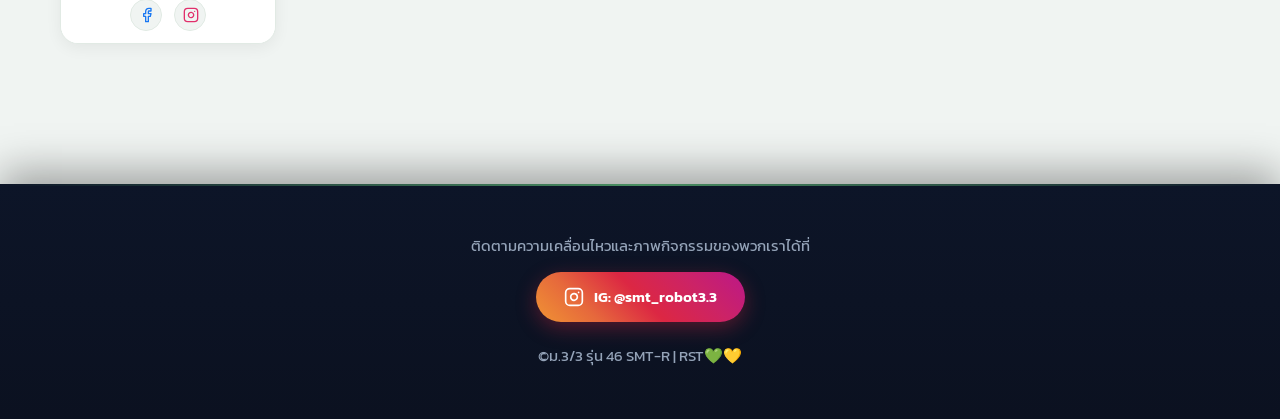
==== commit f3b4ae38: "Add files via upload" ====
--- a/classmates.html
+++ b/classmates.html
@@ -261,10 +261,10 @@
             <a href="index.html" class="logo"> ม.3/3 รุ่น 46 SMT-R</a>
             <div class="menus">
                 <a href="index.html" class="nav-link">หน้าแรก</a>
-                <a href="classmates.html" class="nav-link active">สมาชิก</a>
+                <a href="classmates.html" class="nav-link">สมาชิก</a>
                 
                 <a href="memories.html" class="nav-link">ความทรงจำ</a>
-                <a href="per.html" class="nav-link active">ผลงานของห้อง</a>
+                <a href="per.html" class="nav-link">ผลงานของห้อง</a>
             </div>
         </div>
     </nav>
@@ -836,5 +836,15 @@
         </div>
     </footer>
 
+    <script>
+        // ไฮไลต์ nav ตามหน้าปัจจุบันอัตโนมัติ
+        (function() {
+            var current = location.pathname.split('/').pop() || 'index.html';
+            document.querySelectorAll('.nav-link').forEach(function(link) {
+                var href = link.getAttribute('href').split('/').pop();
+                if (href === current) link.classList.add('active');
+            });
+        })();
+    </script>
 </body>
 </html>
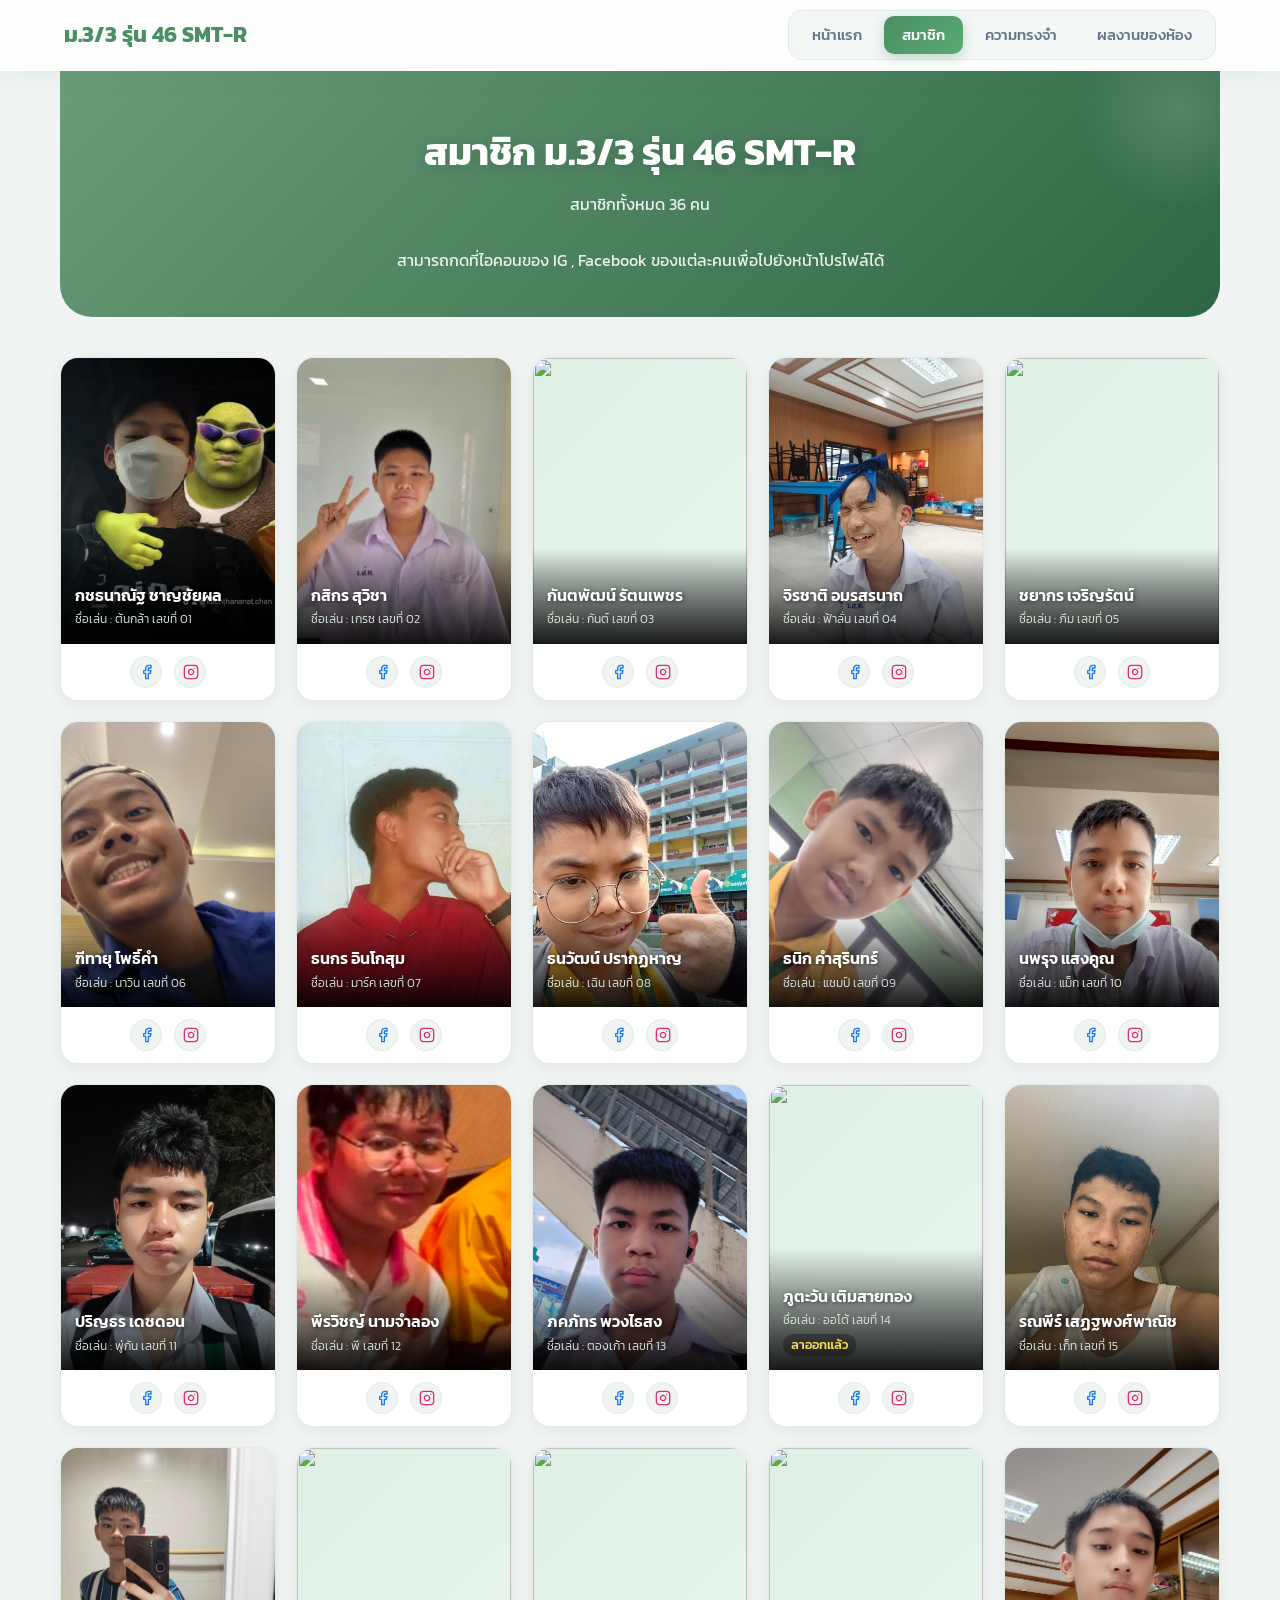
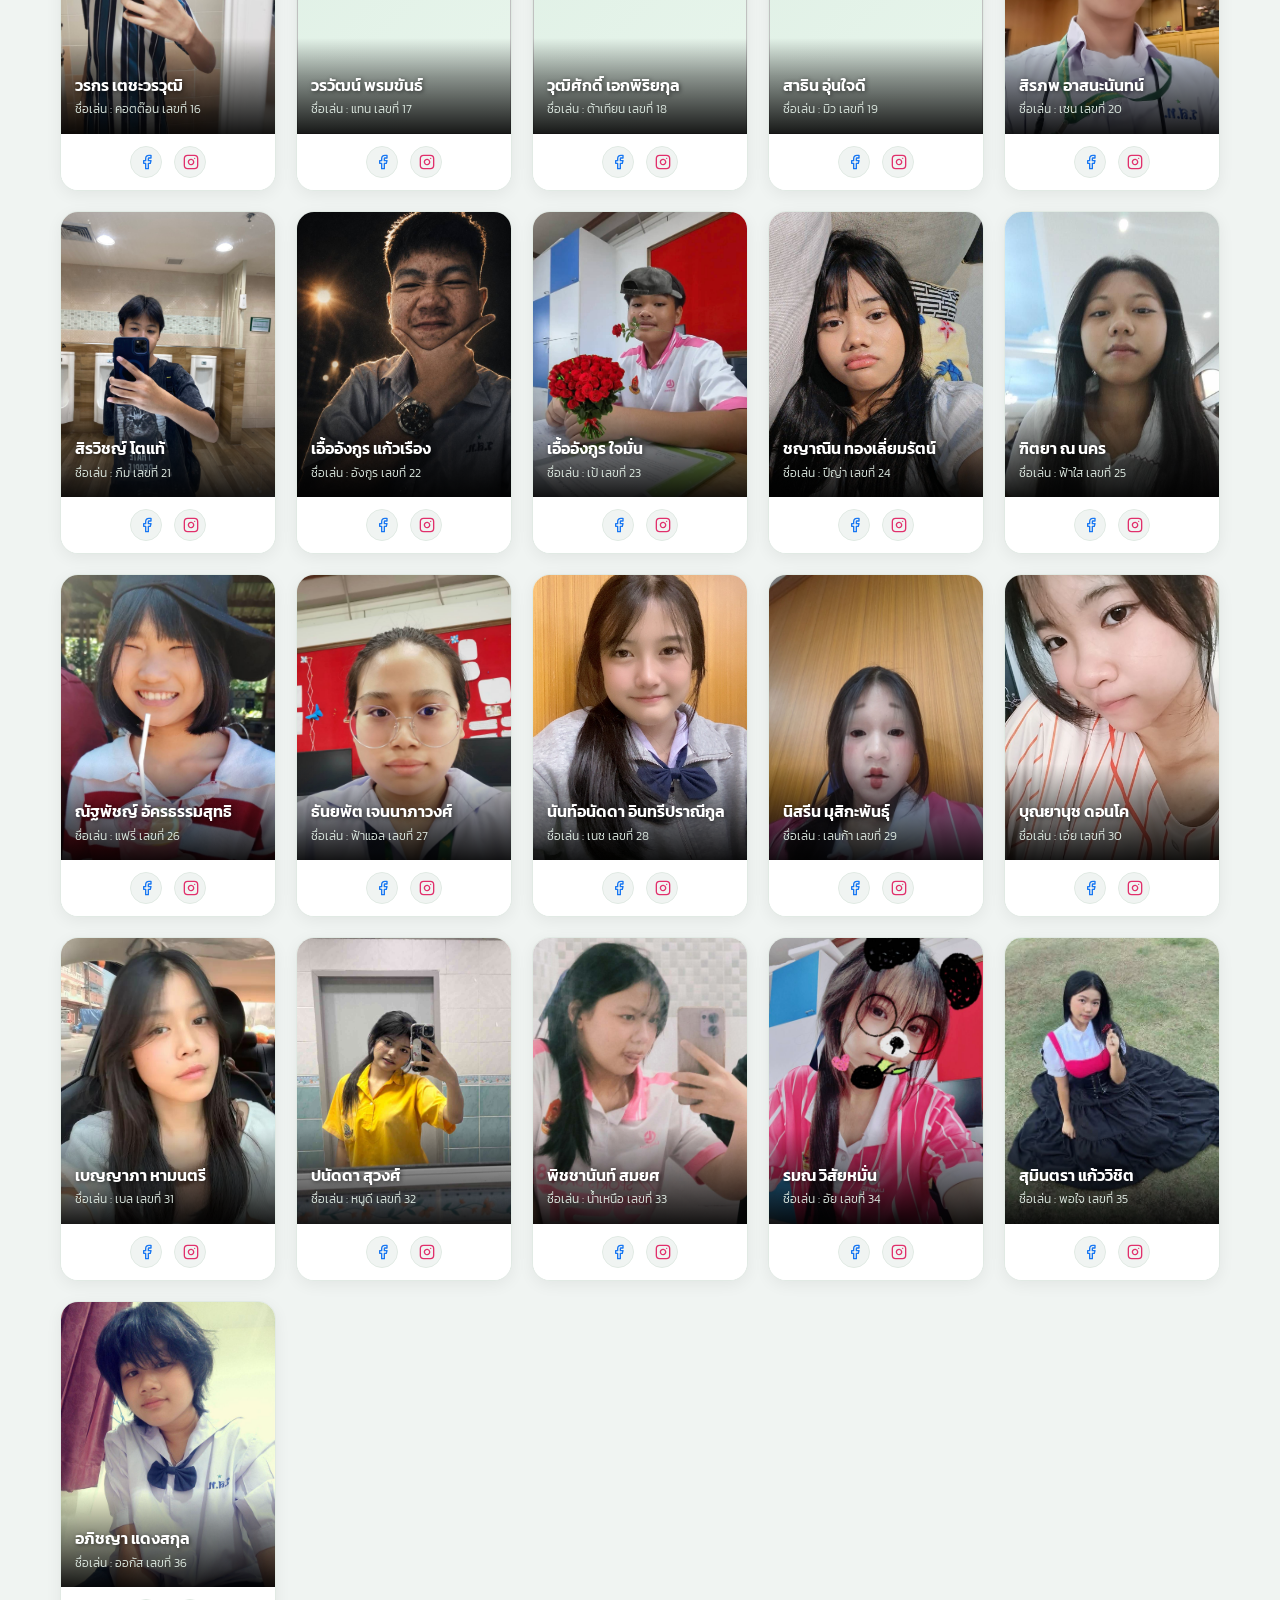
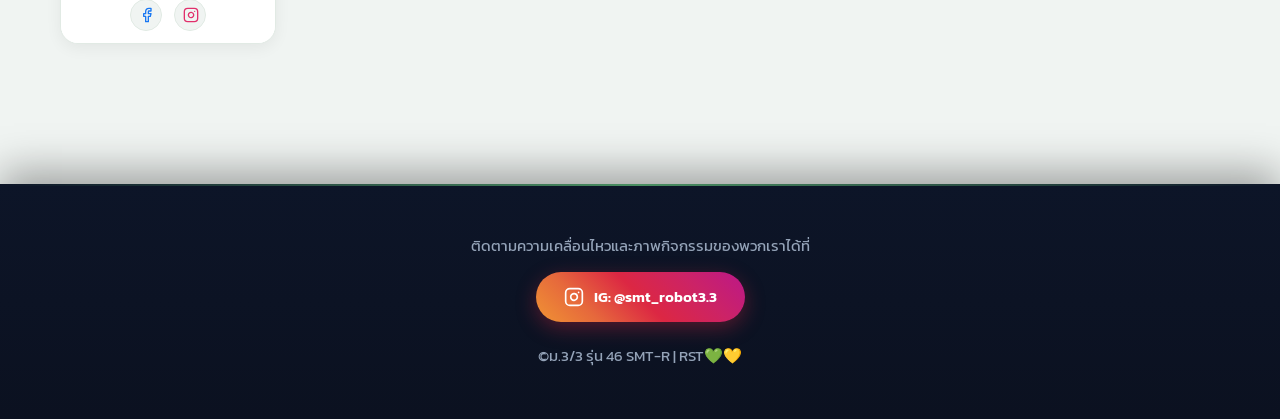
==== commit 2c37ecdd: "Add files via upload" ====
--- a/classmates.html
+++ b/classmates.html
@@ -703,7 +703,7 @@
             <!-- คนที่ 29 -->
             <div class="card">
                 <div class="img-box">
-                    <img src="lenka.jpg" alt="รูปเพื่อน" class="img">
+                    <img src="lenka.png" alt="รูปเพื่อน" class="img">
                     <div class="info">
                         <h3 class="name">นิสรีน มุสิกะพันธุ์</h3>
                         <p class="nick-num">ชื่อเล่น : เลนก้า  เลขที่ 29</p>
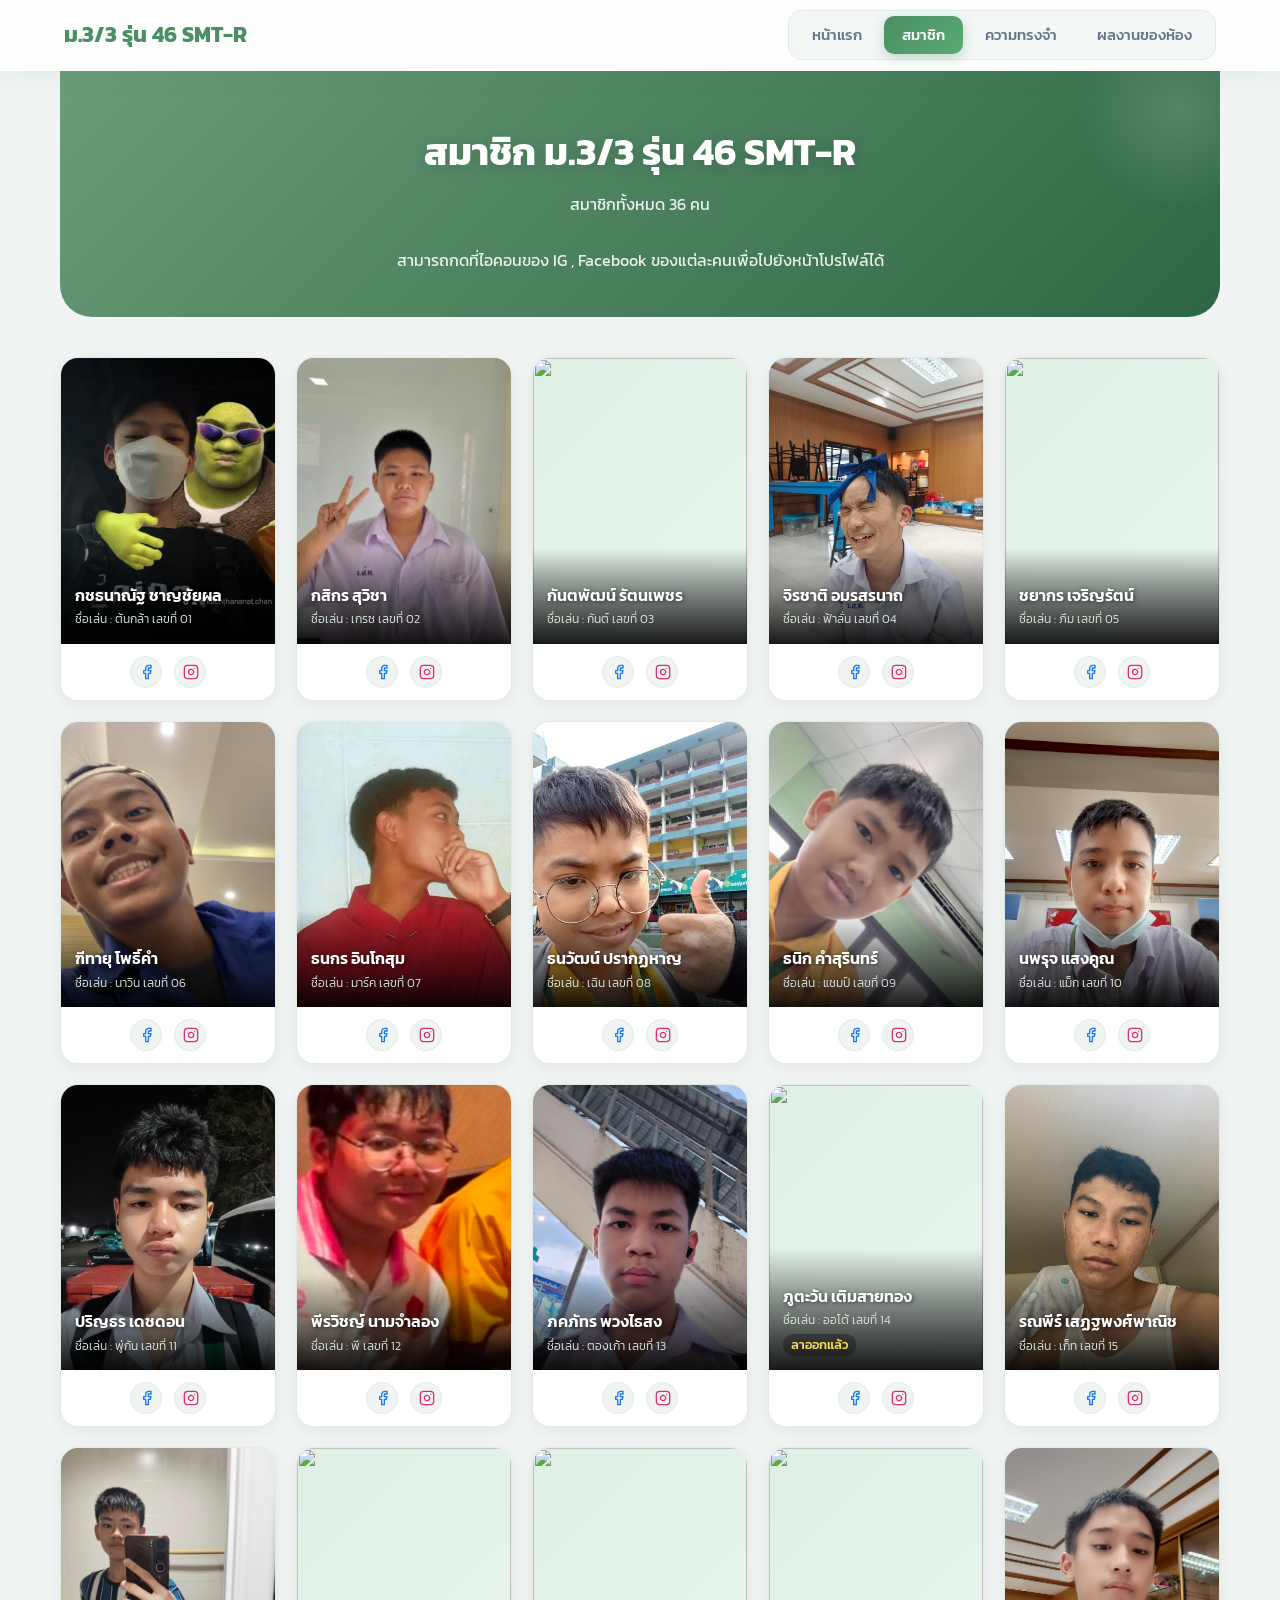
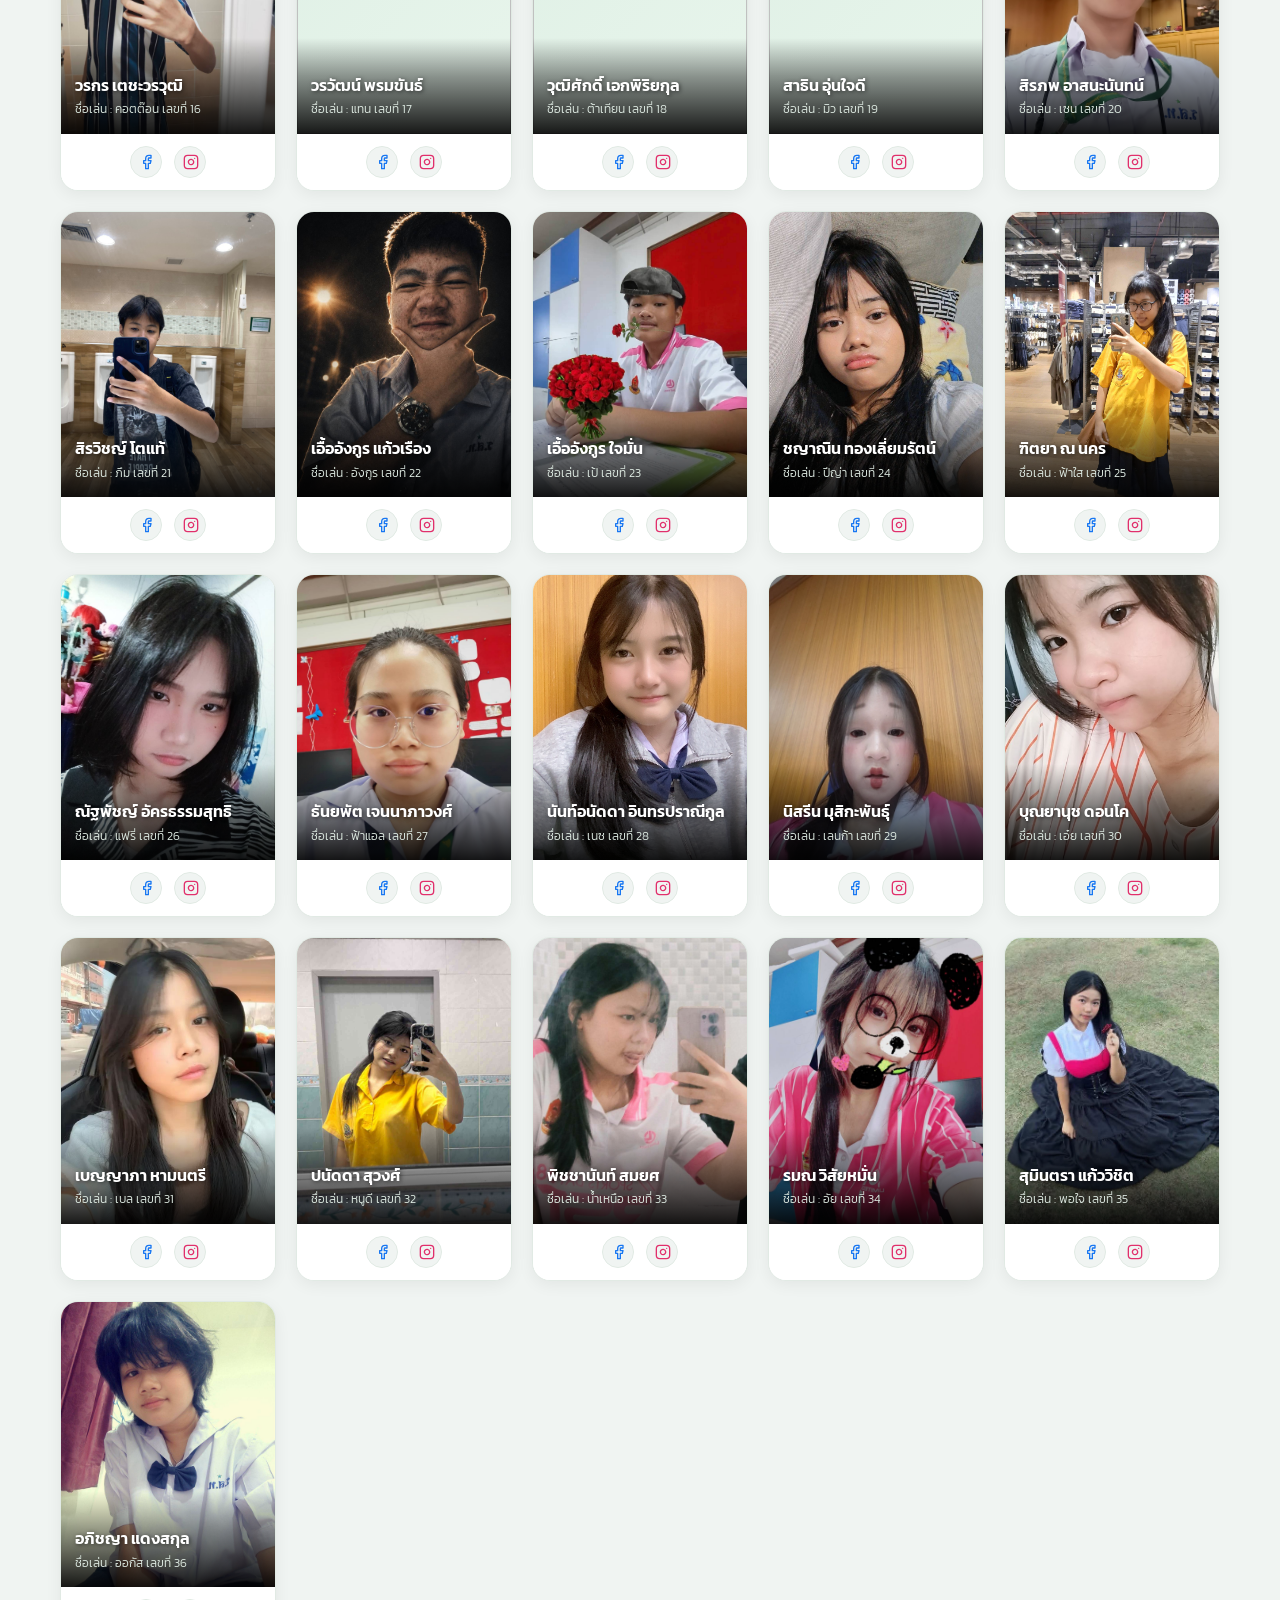
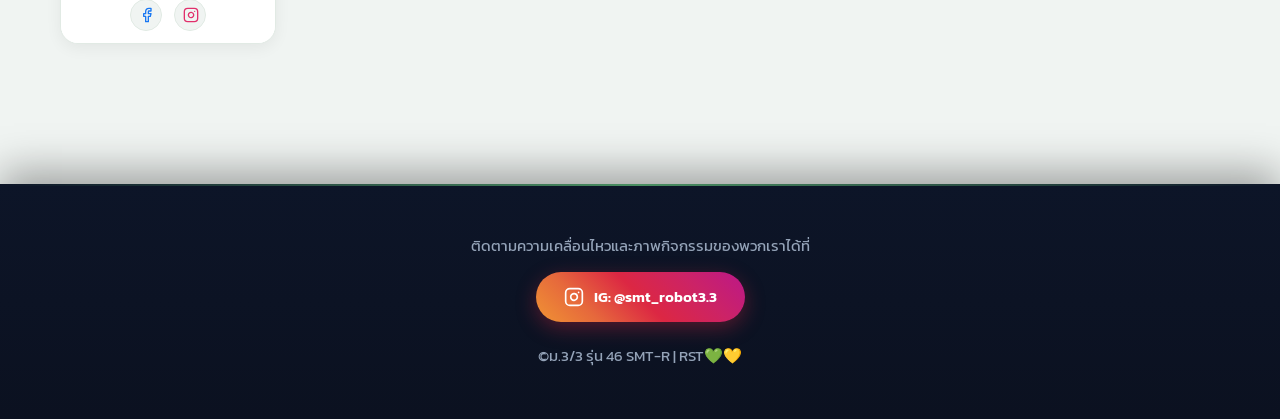
==== commit 60cbcf57: "Add files via upload" ====
--- a/classmates.html
+++ b/classmates.html
@@ -666,7 +666,7 @@
                 </div>
                 <div class="social">
                     <a href="https://www.facebook.com/share/14fA3NA96nV/" class="s-btn fb"><span class="s-icon"><svg xmlns="http://www.w3.org/2000/svg" viewBox="0 0 24 24" fill="none" stroke="currentColor" stroke-width="2" stroke-linecap="round" stroke-linejoin="round"><path d="M18 2h-3a5 5 0 0 0-5 5v3H7v4h3v8h4v-8h3l1-4h-4V7a1 1 0 0 1 1-1h3z"></path></svg></span><span class="s-name">Coffee San</span></a>
-                    <a href="https://www.instagram.com/natthapat_.fairyya?igsh=MTc2anluZHk2b3cyYg==" class="s-btn ig"><span class="s-icon"><svg xmlns="http://www.w3.org/2000/svg" viewBox="0 0 24 24" fill="none" stroke="currentColor" stroke-width="2" stroke-linecap="round" stroke-linejoin="round"><rect x="2" y="2" width="20" height="20" rx="5" ry="5"></rect><path d="M16 11.37A4 4 0 1 1 12.63 8 4 4 0 0 1 16 11.37z"></path><line x1="17.5" y1="6.5" x2="17.51" y2="6.5"></line></svg></span><span class="s-name">@natthapat_.fairyya</span></a>
+                    <a href="https://www.instagram.com/fxfeya.engy?stkn=dnp4c2VoY2t5djdn" class="s-btn ig"><span class="s-icon"><svg xmlns="http://www.w3.org/2000/svg" viewBox="0 0 24 24" fill="none" stroke="currentColor" stroke-width="2" stroke-linecap="round" stroke-linejoin="round"><rect x="2" y="2" width="20" height="20" rx="5" ry="5"></rect><path d="M16 11.37A4 4 0 1 1 12.63 8 4 4 0 0 1 16 11.37z"></path><line x1="17.5" y1="6.5" x2="17.51" y2="6.5"></line></svg></span><span class="s-name">@fxfeya.engy</span></a>
                 </div>
             </div>
 
@@ -690,7 +690,7 @@
                 <div class="img-box">
                     <img src="nace.jpeg" alt="รูปเพื่อน" class="img">
                     <div class="info">
-                        <h3 class="name">นันท์อนัดดา อินทรีปราณีกูล</h3>
+                        <h3 class="name">นันท์อนัดดา อินทรปราณีกูล</h3>
                         <p class="nick-num">ชื่อเล่น : เนซ  เลขที่ 28</p>
                     </div>
                 </div>
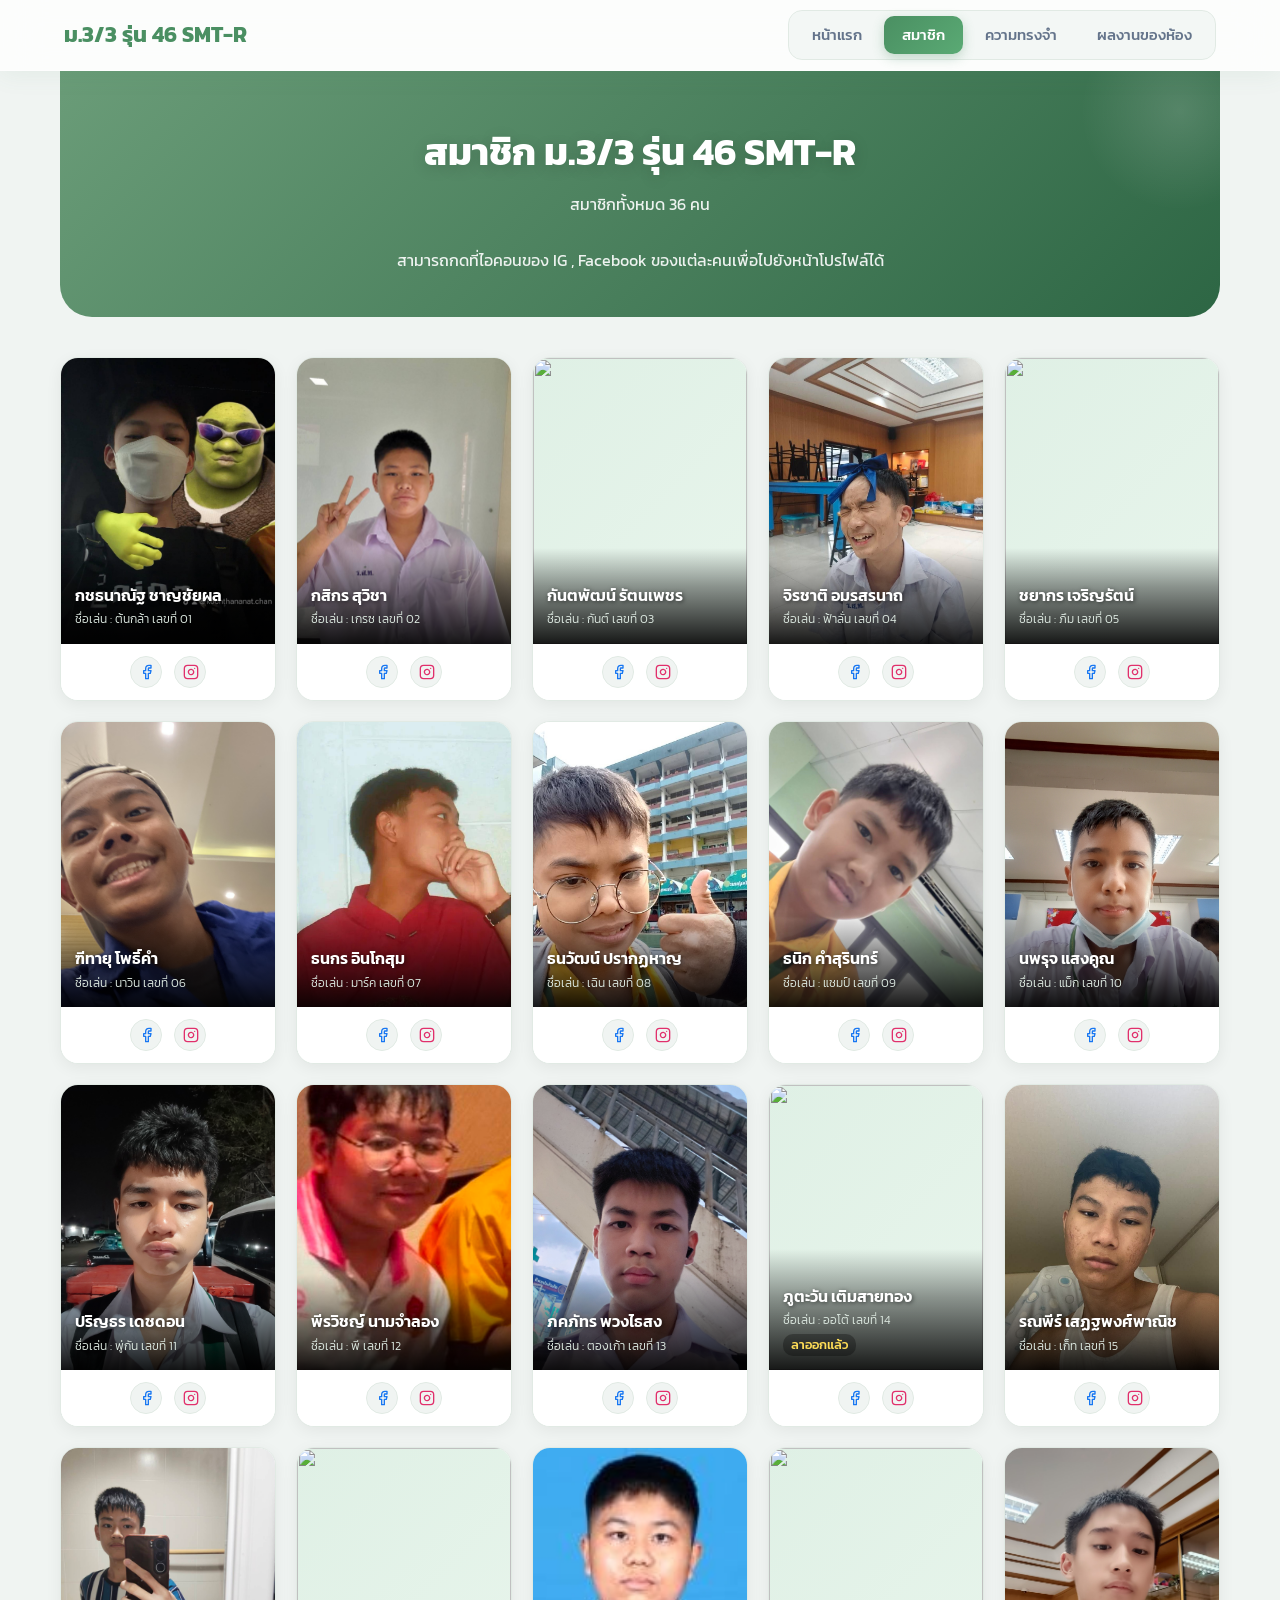
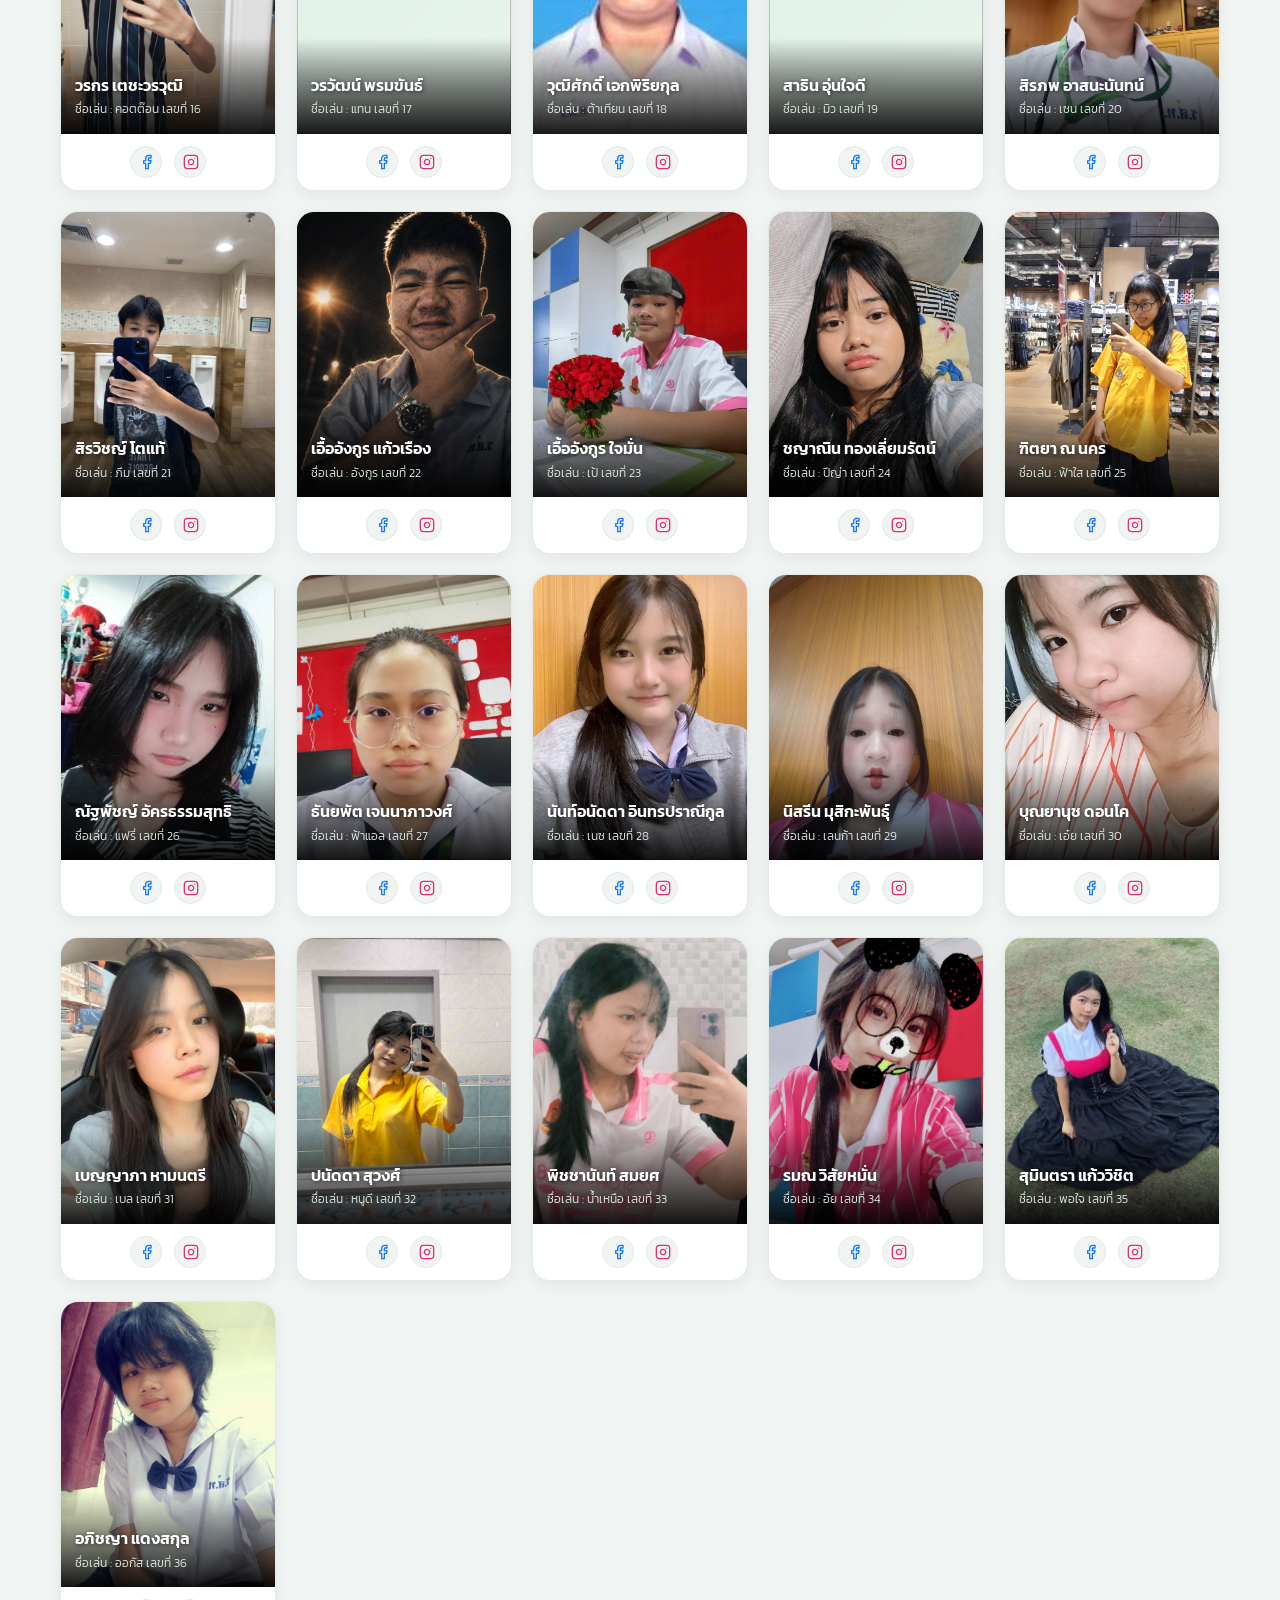
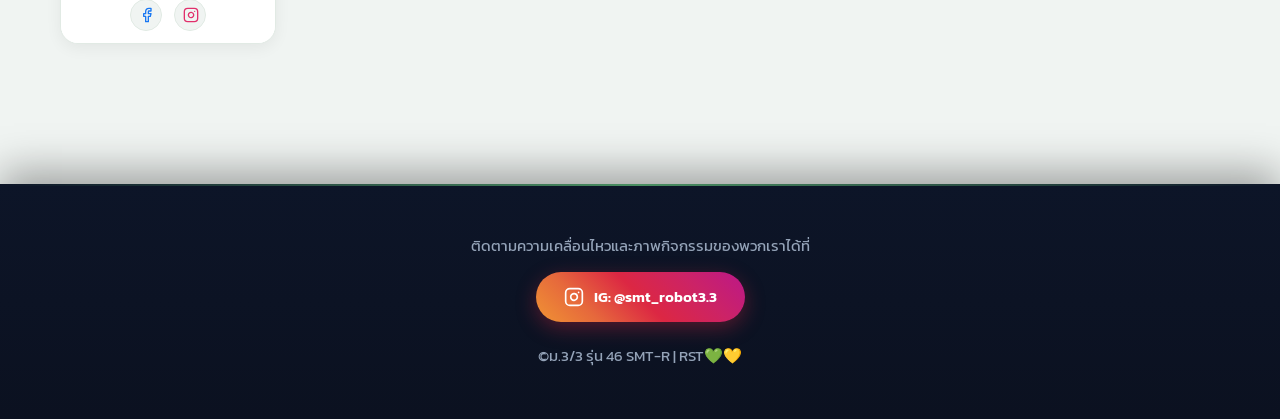
==== commit 7f21f946: "Update classmates.html" ====
--- a/classmates.html
+++ b/classmates.html
@@ -290,7 +290,7 @@
                 </div>
                 <div class="social">
                     <a href="https://www.facebook.com/share/1FX5ShppeL/" class="s-btn fb"><span class="s-icon"><svg xmlns="http://www.w3.org/2000/svg" viewBox="0 0 24 24" fill="none" stroke="currentColor" stroke-width="2" stroke-linecap="round" stroke-linejoin="round"><path d="M18 2h-3a5 5 0 0 0-5 5v3H7v4h3v8h4v-8h3l1-4h-4V7a1 1 0 0 1 1-1h3z"></path></svg></span><span class="s-name">Kochthananat chanchaipol</span></a>
-                    <a href="https://www.instagram.com/tonkla_5.8y?igsh=MWU4dWRueWw5M2Q1eQ==" class="s-btn ig"><span class="s-icon"><svg xmlns="http://www.w3.org/2000/svg" viewBox="0 0 24 24" fill="none" stroke="currentColor" stroke-width="2" stroke-linecap="round" stroke-linejoin="round"><rect x="2" y="2" width="20" height="20" rx="5" ry="5"></rect><path d="M16 11.37A4 4 0 1 1 12.63 8 4 4 0 0 1 16 11.37z"></path><line x1="17.5" y1="6.5" x2="17.51" y2="6.5"></line></svg></span><span class="s-name">@tonkla_5.8y</span></a>
+                    <a href="https://www.instagram.com/tonkla_5.8?rpxt=cnB2Znp5NTJhOGFl" class="s-btn ig"><span class="s-icon"><svg xmlns="http://www.w3.org/2000/svg" viewBox="0 0 24 24" fill="none" stroke="currentColor" stroke-width="2" stroke-linecap="round" stroke-linejoin="round"><rect x="2" y="2" width="20" height="20" rx="5" ry="5"></rect><path d="M16 11.37A4 4 0 1 1 12.63 8 4 4 0 0 1 16 11.37z"></path><line x1="17.5" y1="6.5" x2="17.51" y2="6.5"></line></svg></span><span class="s-name">@tonkla_5.8</span></a>
                 </div>
             </div>
 
@@ -350,7 +350,7 @@
                 </div>
                 <div class="social">
                     <a href="#" class="s-btn fb"><span class="s-icon"><svg xmlns="http://www.w3.org/2000/svg" viewBox="0 0 24 24" fill="none" stroke="currentColor" stroke-width="2" stroke-linecap="round" stroke-linejoin="round"><path d="M18 2h-3a5 5 0 0 0-5 5v3H7v4h3v8h4v-8h3l1-4h-4V7a1 1 0 0 1 1-1h3z"></path></svg></span><span class="s-name">ไม่ทราบข้อมูล</span></a>
-                    <a href="#" class="s-btn ig"><span class="s-icon"><svg xmlns="http://www.w3.org/2000/svg" viewBox="0 0 24 24" fill="none" stroke="currentColor" stroke-width="2" stroke-linecap="round" stroke-linejoin="round"><rect x="2" y="2" width="20" height="20" rx="5" ry="5"></rect><path d="M16 11.37A4 4 0 1 1 12.63 8 4 4 0 0 1 16 11.37z"></path><line x1="17.5" y1="6.5" x2="17.51" y2="6.5"></line></svg></span><span class="s-name">ไม่ทราบข้อมูล</span></a>
+                    <a href="https://www.instagram.com/pexm01.1?psln=cm0zcDNiYTd4am50" class="s-btn ig"><span class="s-icon"><svg xmlns="http://www.w3.org/2000/svg" viewBox="0 0 24 24" fill="none" stroke="currentColor" stroke-width="2" stroke-linecap="round" stroke-linejoin="round"><rect x="2" y="2" width="20" height="20" rx="5" ry="5"></rect><path d="M16 11.37A4 4 0 1 1 12.63 8 4 4 0 0 1 16 11.37z"></path><line x1="17.5" y1="6.5" x2="17.51" y2="6.5"></line></svg></span><span class="s-name">@pexm01.1</span></a>
                 </div>
             </div>
 
@@ -454,8 +454,8 @@
                     </div>
                 </div>
                 <div class="social">
-                    <a href="https://www.facebook.com/share/1Hp2Wha4fJ/" class="s-btn fb"><span class="s-icon"><svg xmlns="http://www.w3.org/2000/svg" viewBox="0 0 24 24" fill="none" stroke="currentColor" stroke-width="2" stroke-linecap="round" stroke-linejoin="round"><path d="M18 2h-3a5 5 0 0 0-5 5v3H7v4h3v8h4v-8h3l1-4h-4V7a1 1 0 0 1 1-1h3z"></path></svg></span><span class="s-name">พีรวิชญ์ นามจำลอง</span></a>
-                    <a href="https://www.instagram.com/pphhii.1234?igsh=MTc4aDBkems0bWhvdQ==" class="s-btn ig"><span class="s-icon"><svg xmlns="http://www.w3.org/2000/svg" viewBox="0 0 24 24" fill="none" stroke="currentColor" stroke-width="2" stroke-linecap="round" stroke-linejoin="round"><rect x="2" y="2" width="20" height="20" rx="5" ry="5"></rect><path d="M16 11.37A4 4 0 1 1 12.63 8 4 4 0 0 1 16 11.37z"></path><line x1="17.5" y1="6.5" x2="17.51" y2="6.5"></line></svg></span><span class="s-name">@pphhii.1234</span></a>
+                    <a href="" class="s-btn fb"><span class="s-icon"><svg xmlns="http://www.w3.org/2000/svg" viewBox="0 0 24 24" fill="none" stroke="currentColor" stroke-width="2" stroke-linecap="round" stroke-linejoin="round"><path d="M18 2h-3a5 5 0 0 0-5 5v3H7v4h3v8h4v-8h3l1-4h-4V7a1 1 0 0 1 1-1h3z"></path></svg></span><span class="s-name">-</span></a>
+                    <a href="https://www.instagram.com/pphhii.33?rpxt=NTd2dXhubW56anAy" class="s-btn ig"><span class="s-icon"><svg xmlns="http://www.w3.org/2000/svg" viewBox="0 0 24 24" fill="none" stroke="currentColor" stroke-width="2" stroke-linecap="round" stroke-linejoin="round"><rect x="2" y="2" width="20" height="20" rx="5" ry="5"></rect><path d="M16 11.37A4 4 0 1 1 12.63 8 4 4 0 0 1 16 11.37z"></path><line x1="17.5" y1="6.5" x2="17.51" y2="6.5"></line></svg></span><span class="s-name">@pphhii.33</span></a>
                 </div>
             </div>
 
@@ -591,7 +591,7 @@
                 </div>
                 <div class="social">
                     <a href="https://www.facebook.com/peem.sirawit" class="s-btn fb"><span class="s-icon"><svg xmlns="http://www.w3.org/2000/svg" viewBox="0 0 24 24" fill="none" stroke="currentColor" stroke-width="2" stroke-linecap="round" stroke-linejoin="round"><path d="M18 2h-3a5 5 0 0 0-5 5v3H7v4h3v8h4v-8h3l1-4h-4V7a1 1 0 0 1 1-1h3z"></path></svg></span><span class="s-name">Peem Sirawit</span></a>
-                    <a href="https://www.instagram.com/xererzis._?igsh=MWhpYm9lemxjbnJhcA==" class="s-btn ig"><span class="s-icon"><svg xmlns="http://www.w3.org/2000/svg" viewBox="0 0 24 24" fill="none" stroke="currentColor" stroke-width="2" stroke-linecap="round" stroke-linejoin="round"><rect x="2" y="2" width="20" height="20" rx="5" ry="5"></rect><path d="M16 11.37A4 4 0 1 1 12.63 8 4 4 0 0 1 16 11.37z"></path><line x1="17.5" y1="6.5" x2="17.51" y2="6.5"></line></svg></span><span class="s-name">@xererzis._</span></a>
+                    <a href="https://www.instagram.com/s_.irxw._t?vrfl=eHQ3cDlqZGJpYTlk" class="s-btn ig"><span class="s-icon"><svg xmlns="http://www.w3.org/2000/svg" viewBox="0 0 24 24" fill="none" stroke="currentColor" stroke-width="2" stroke-linecap="round" stroke-linejoin="round"><rect x="2" y="2" width="20" height="20" rx="5" ry="5"></rect><path d="M16 11.37A4 4 0 1 1 12.63 8 4 4 0 0 1 16 11.37z"></path><line x1="17.5" y1="6.5" x2="17.51" y2="6.5"></line></svg></span><span class="s-name">@xererzis._</span></a>
                 </div>
             </div>
 
@@ -726,7 +726,7 @@
                 </div>
                 <div class="social">
                     <a href="#" class="s-btn fb"><span class="s-icon"><svg xmlns="http://www.w3.org/2000/svg" viewBox="0 0 24 24" fill="none" stroke="currentColor" stroke-width="2" stroke-linecap="round" stroke-linejoin="round"><path d="M18 2h-3a5 5 0 0 0-5 5v3H7v4h3v8h4v-8h3l1-4h-4V7a1 1 0 0 1 1-1h3z"></path></svg></span><span class="s-name">ไม่ทราบข้อมูล</span></a>
-                    <a href="https://www.instagram.com/y.a__ee?igsh=MXViMXg0MnMyOW96Mw==" class="s-btn ig"><span class="s-icon"><svg xmlns="http://www.w3.org/2000/svg" viewBox="0 0 24 24" fill="none" stroke="currentColor" stroke-width="2" stroke-linecap="round" stroke-linejoin="round"><rect x="2" y="2" width="20" height="20" rx="5" ry="5"></rect><path d="M16 11.37A4 4 0 1 1 12.63 8 4 4 0 0 1 16 11.37z"></path><line x1="17.5" y1="6.5" x2="17.51" y2="6.5"></line></svg></span><span class="s-name">y.a_ee</span></a>
+                    <a href="https://www.instagram.com/cookiencream11?psln=MWh0OXQ5anR5MHhmdQ==" class="s-btn ig"><span class="s-icon"><svg xmlns="http://www.w3.org/2000/svg" viewBox="0 0 24 24" fill="none" stroke="currentColor" stroke-width="2" stroke-linecap="round" stroke-linejoin="round"><rect x="2" y="2" width="20" height="20" rx="5" ry="5"></rect><path d="M16 11.37A4 4 0 1 1 12.63 8 4 4 0 0 1 16 11.37z"></path><line x1="17.5" y1="6.5" x2="17.51" y2="6.5"></line></svg></span><span class="s-name">y.a_ee</span></a>
                 </div>
             </div>
 
@@ -800,7 +800,7 @@
                     </div>
                 </div>
                 <div class="social">
-                    <a href="https://www.facebook.com/share/1aoc7x5eRi/" class="s-btn fb"><span class="s-icon"><svg xmlns="http://www.w3.org/2000/svg" viewBox="0 0 24 24" fill="none" stroke="currentColor" stroke-width="2" stroke-linecap="round" stroke-linejoin="round"><path d="M18 2h-3a5 5 0 0 0-5 5v3H7v4h3v8h4v-8h3l1-4h-4V7a1 1 0 0 1 1-1h3z"></path></svg></span><span class="s-name">Sumintra Kaewichit</span></a>
+                    <a href="https://www.facebook.com/share/1KjA1Zhz1k/" class="s-btn fb"><span class="s-icon"><svg xmlns="http://www.w3.org/2000/svg" viewBox="0 0 24 24" fill="none" stroke="currentColor" stroke-width="2" stroke-linecap="round" stroke-linejoin="round"><path d="M18 2h-3a5 5 0 0 0-5 5v3H7v4h3v8h4v-8h3l1-4h-4V7a1 1 0 0 1 1-1h3z"></path></svg></span><span class="s-name">Sumintra Kaewichit</span></a>
                     <a href="https://www.instagram.com/artnimus_9?igsh=d21sdm0zejFydHR0" class="s-btn ig"><span class="s-icon"><svg xmlns="http://www.w3.org/2000/svg" viewBox="0 0 24 24" fill="none" stroke="currentColor" stroke-width="2" stroke-linecap="round" stroke-linejoin="round"><rect x="2" y="2" width="20" height="20" rx="5" ry="5"></rect><path d="M16 11.37A4 4 0 1 1 12.63 8 4 4 0 0 1 16 11.37z"></path><line x1="17.5" y1="6.5" x2="17.51" y2="6.5"></line></svg></span><span class="s-name">@artnimus_9</span></a>
                 </div>
             </div>
@@ -847,4 +847,4 @@
         })();
     </script>
 </body>
-</html>+</html>
